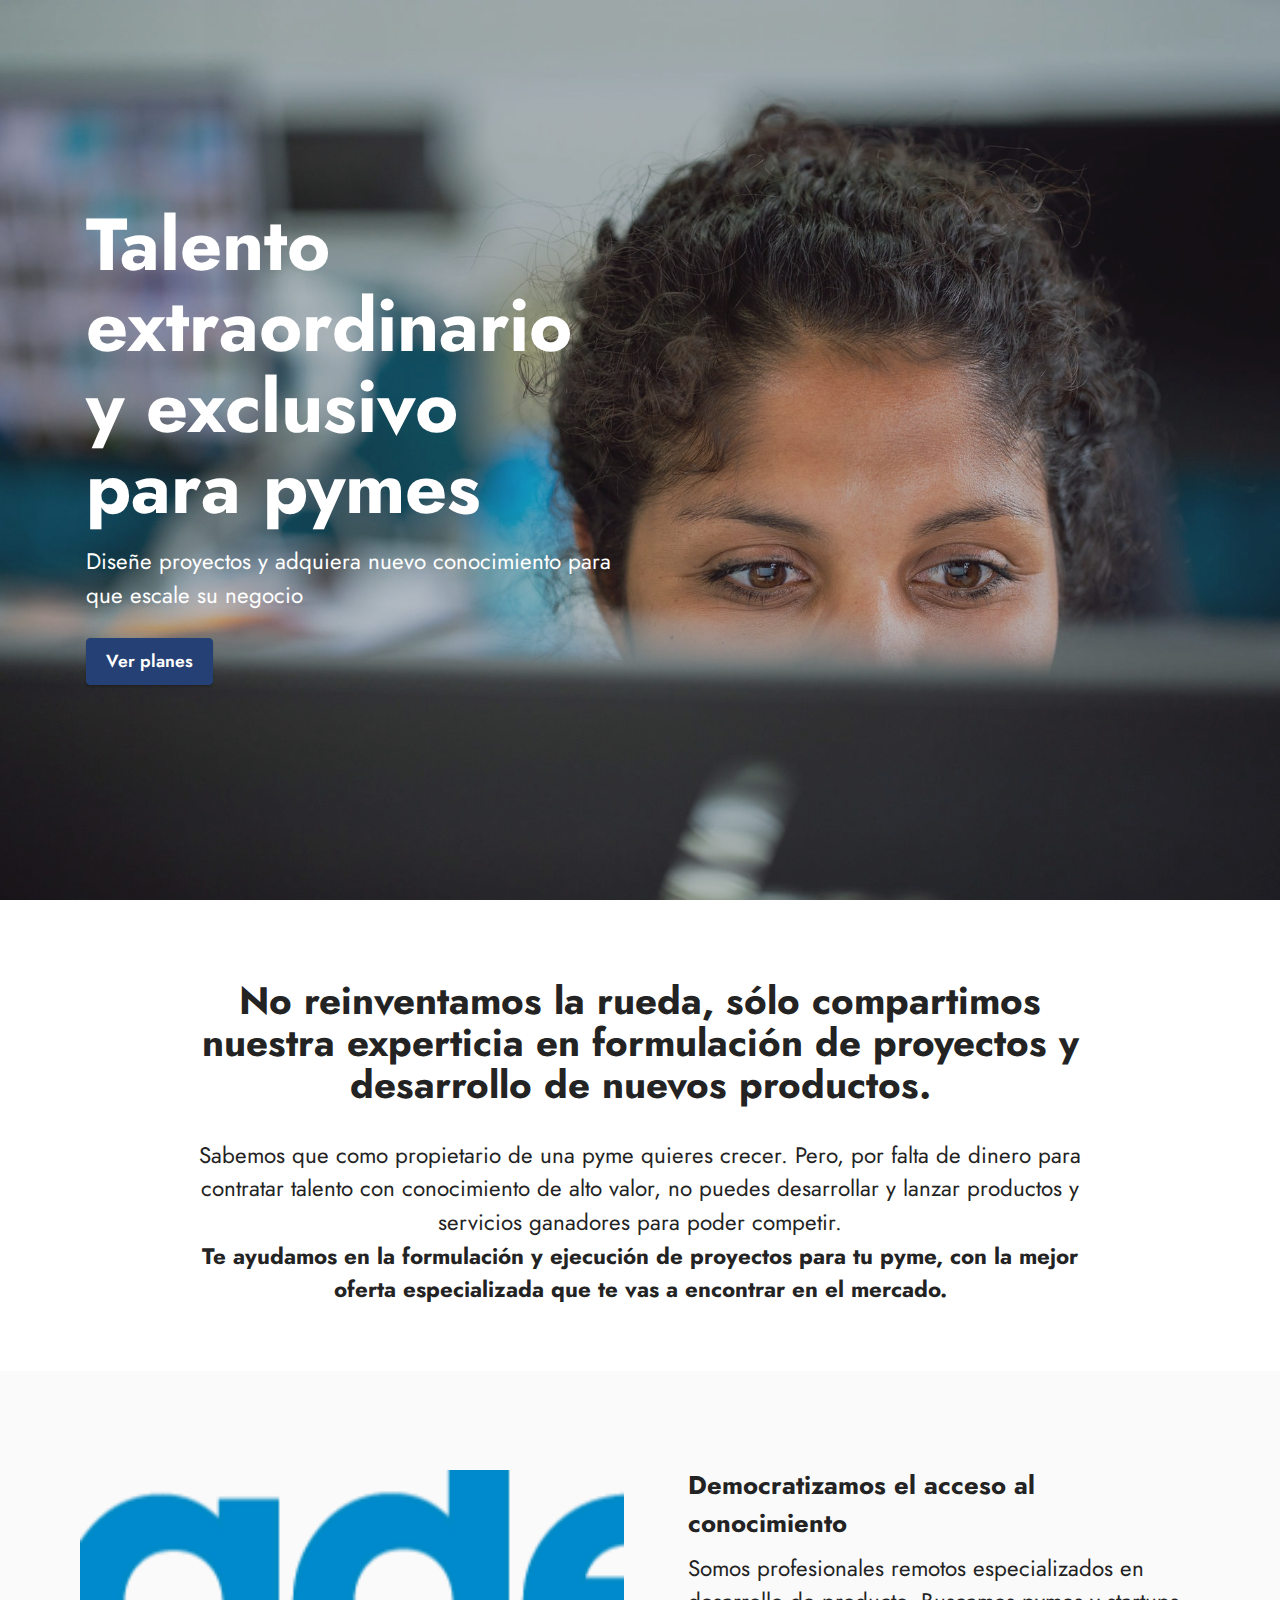
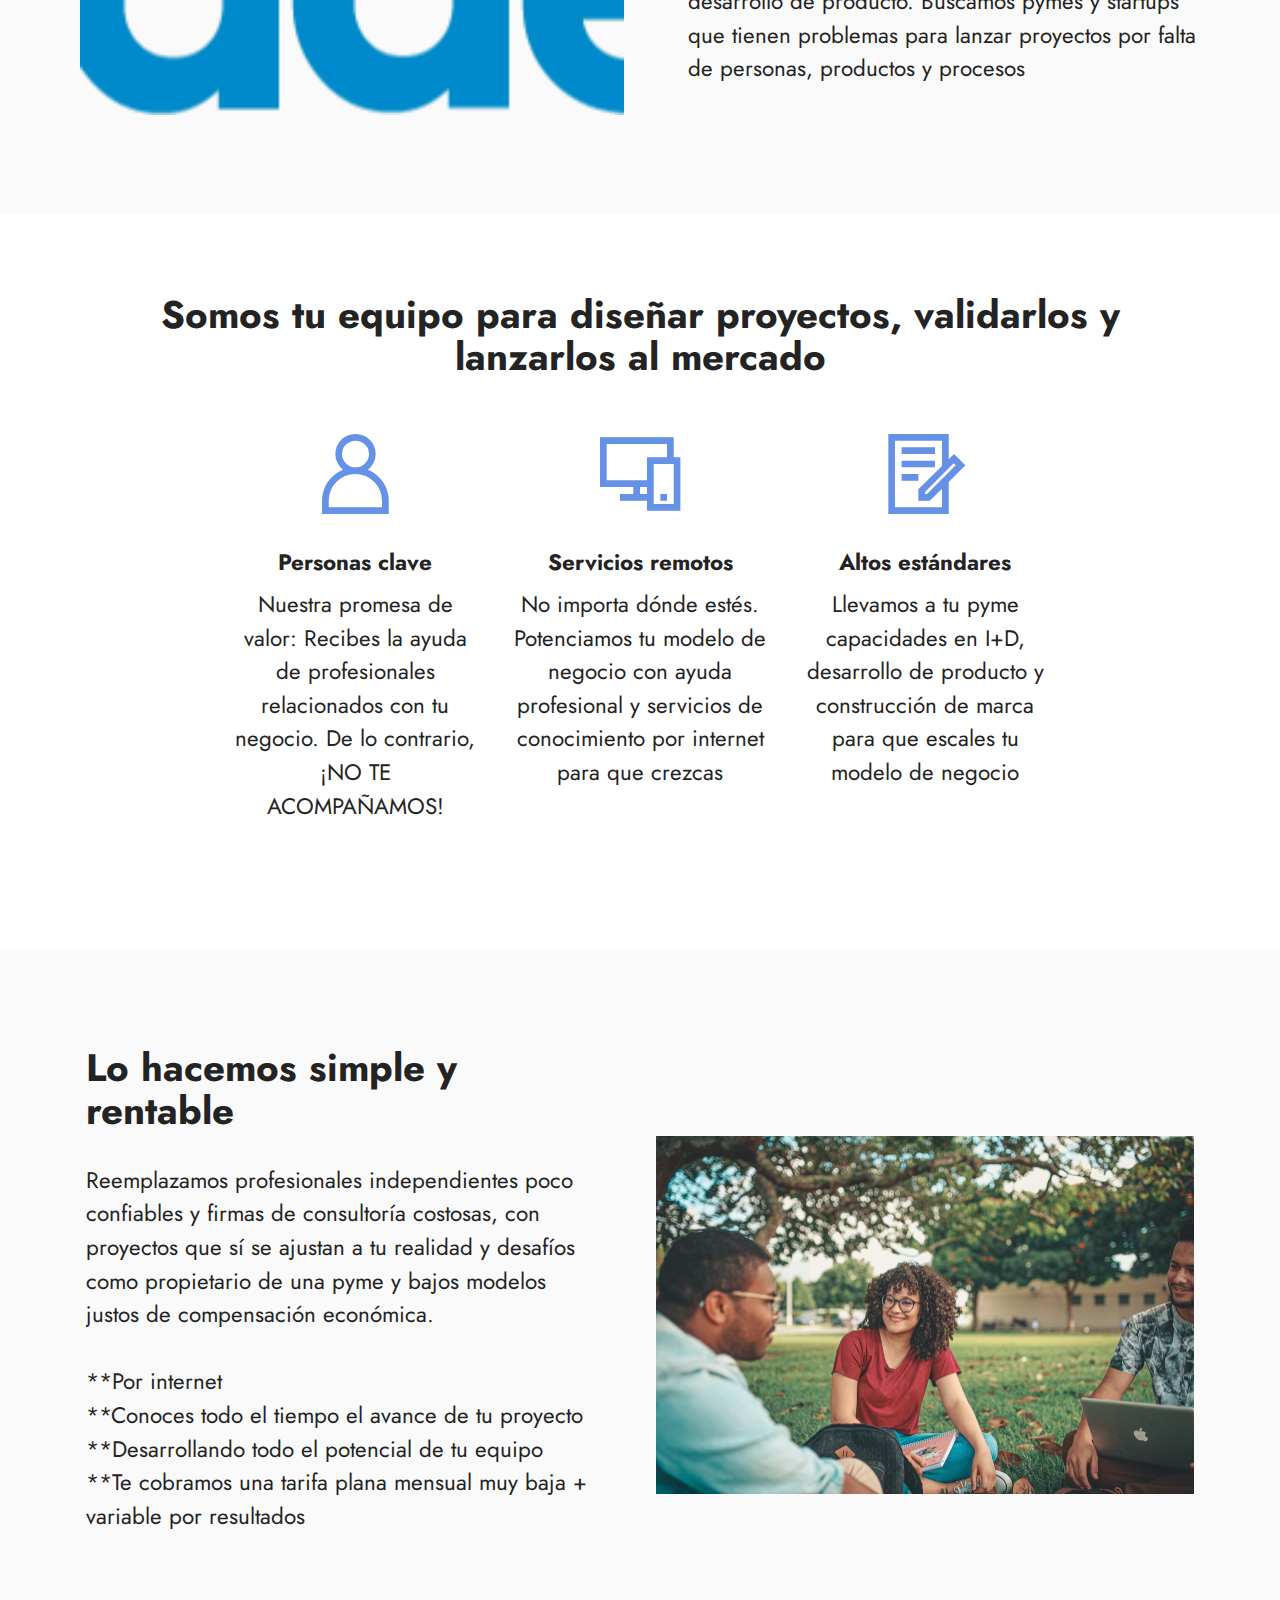
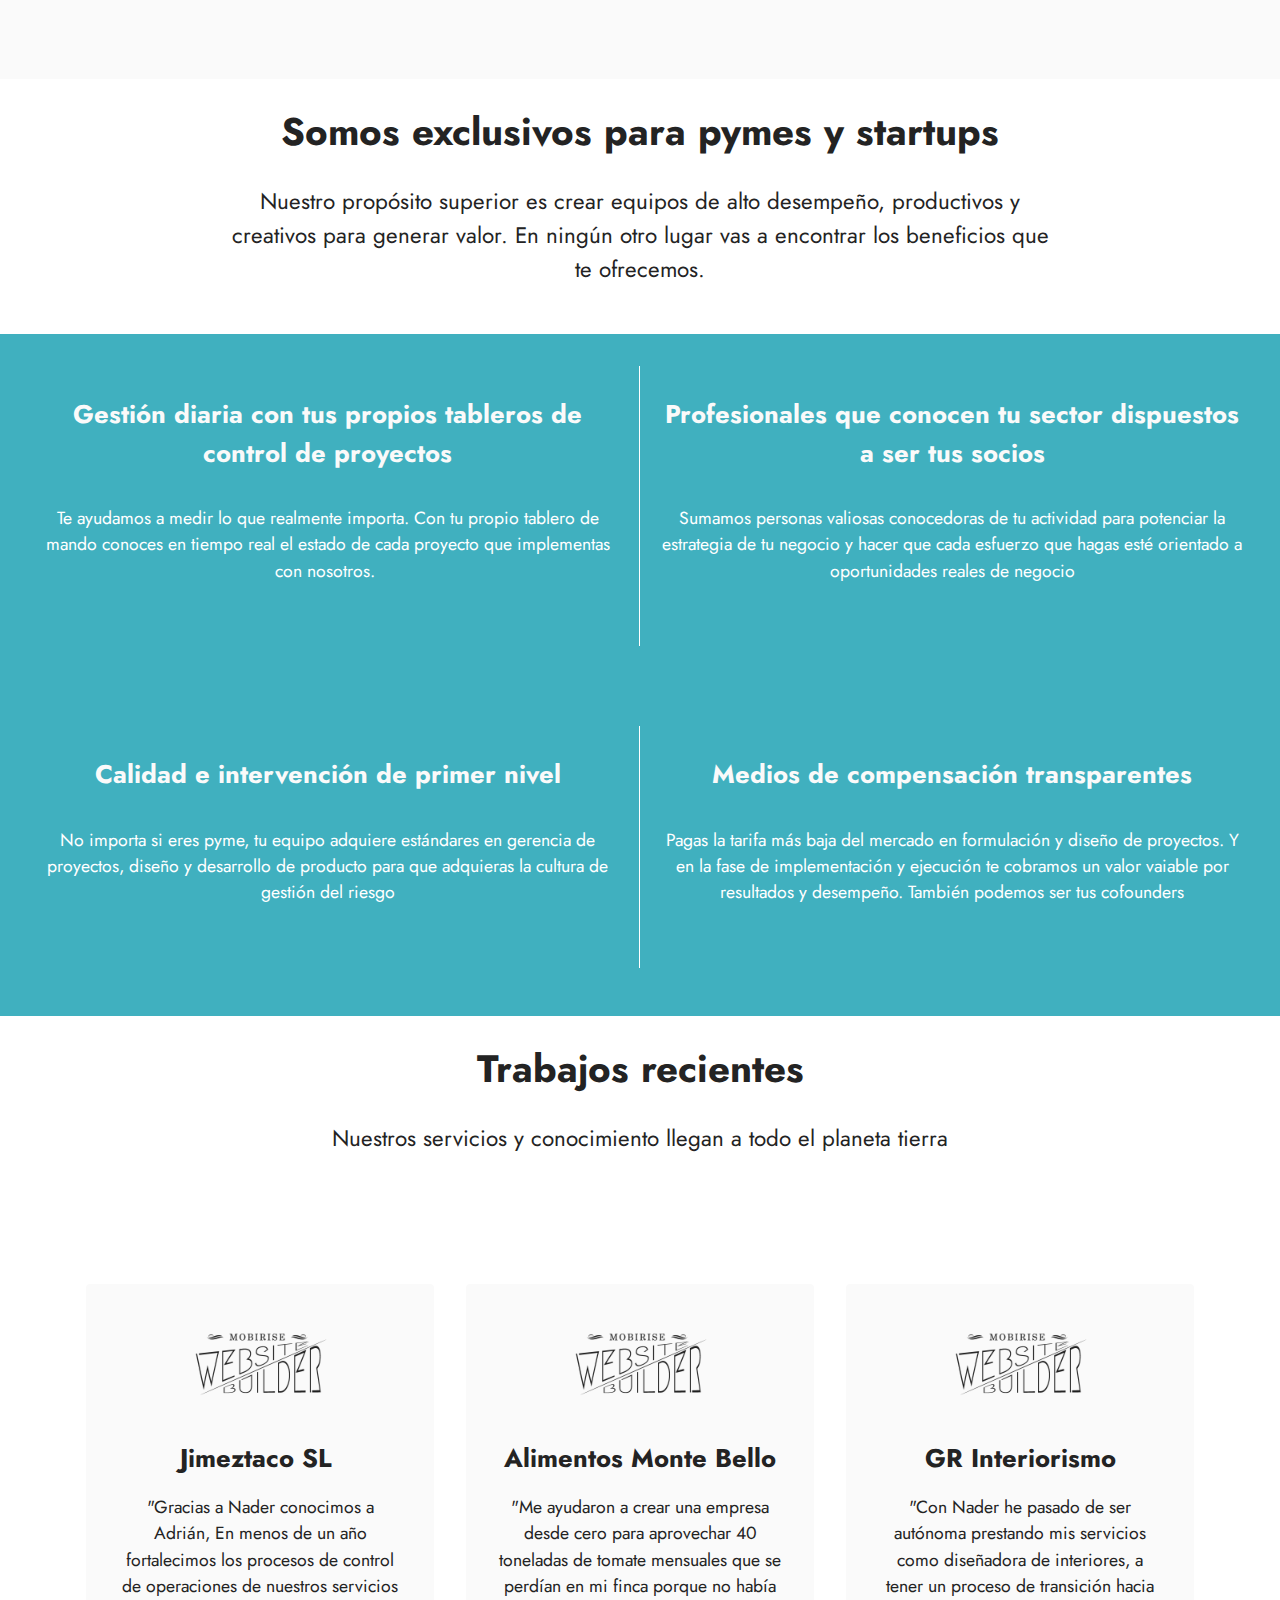
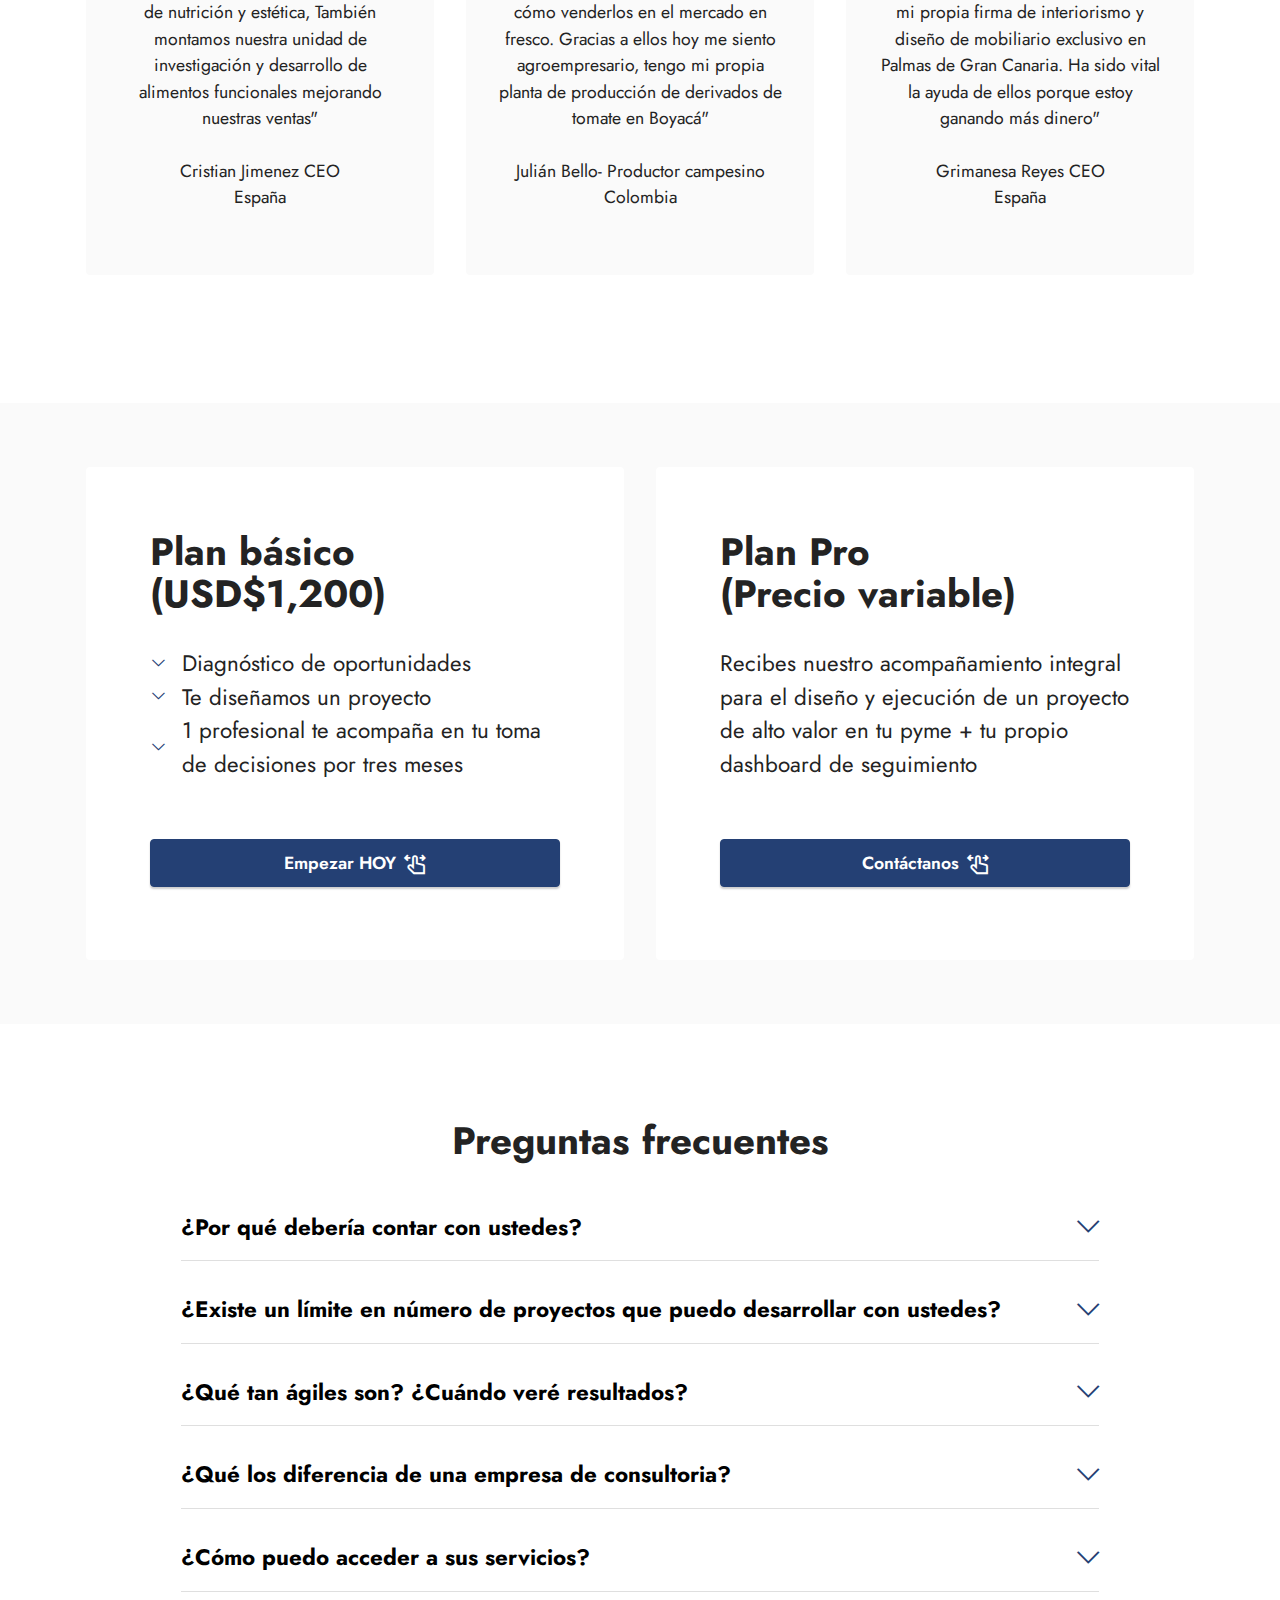
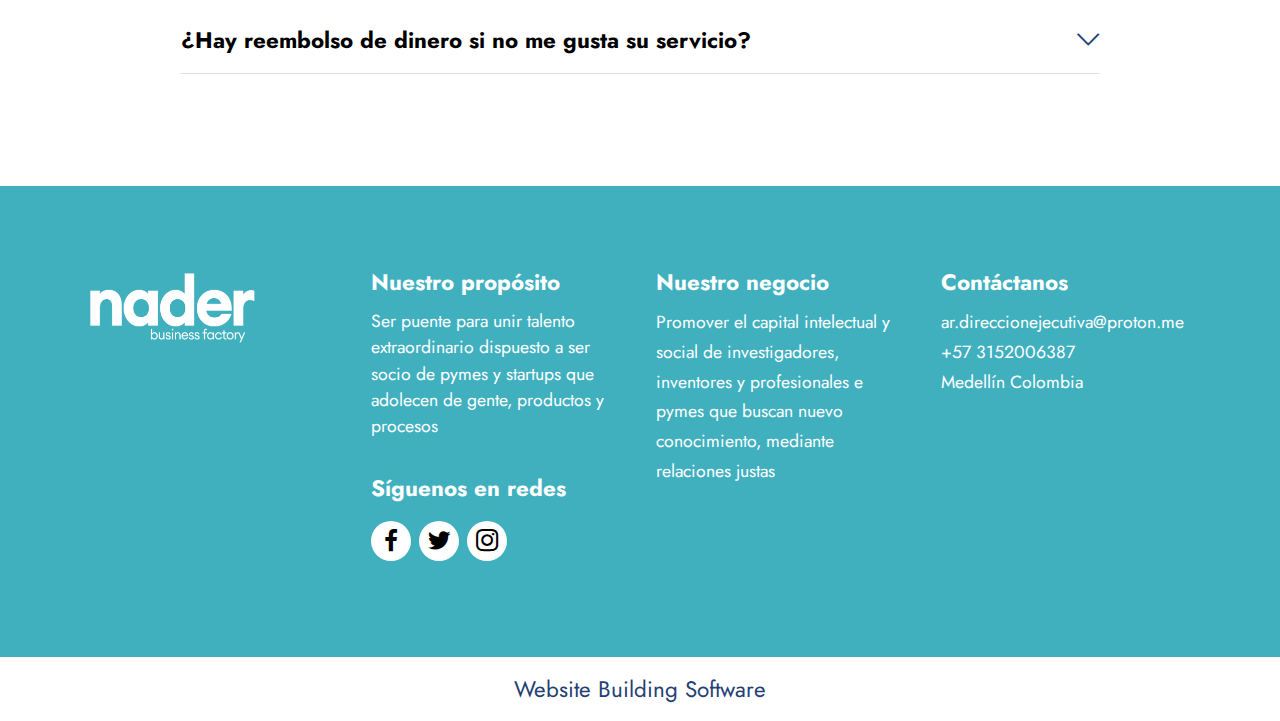
==== index.html @ 98a3707f "Rename home.html to index.html" ====
<!DOCTYPE html>
<html  >
<head>
  <!-- Site made with Mobirise Website Builder v5.9.6, https://mobirise.com -->
  <meta charset="UTF-8">
  <meta http-equiv="X-UA-Compatible" content="IE=edge">
  <meta name="generator" content="Mobirise v5.9.6, mobirise.com">
  <meta name="twitter:card" content="summary_large_image"/>
  <meta name="twitter:image:src" content="assets/images/home-meta.jpeg">
  <meta property="og:image" content="assets/images/home-meta.jpeg">
  <meta name="twitter:title" content="Nader Business Factory">
  <meta name="viewport" content="width=device-width, initial-scale=1, minimum-scale=1">
  <link rel="shortcut icon" href="assets/images/logo5.png" type="image/x-icon">
  <meta name="description" content="Diseño de proyectos para pymes. Te ayudamos a desarrollar nuevos productos y servicios, buscamos tu cofounder">
  
  
  <title>Nader Business Factory</title>
  <link rel="stylesheet" href="assets/web/assets/mobirise-icons2/mobirise2.css">
  <link rel="stylesheet" href="assets/web/assets/mobirise-icons/mobirise-icons.css">
  <link rel="stylesheet" href="assets/bootstrap/css/bootstrap.min.css">
  <link rel="stylesheet" href="assets/bootstrap/css/bootstrap-grid.min.css">
  <link rel="stylesheet" href="assets/bootstrap/css/bootstrap-reboot.min.css">
  <link rel="stylesheet" href="assets/socicon/css/styles.css">
  <link rel="stylesheet" href="assets/theme/css/style.css">
  <link rel="preload" href="https://fonts.googleapis.com/css2?family=Jost:ital,wght@0,400;0,700;1,400;1,700&display=swap&display=swap" as="style" onload="this.onload=null;this.rel='stylesheet'">
  <noscript><link rel="stylesheet" href="https://fonts.googleapis.com/css2?family=Jost:ital,wght@0,400;0,700;1,400;1,700&display=swap&display=swap"></noscript>
  <link rel="preload" as="style" href="assets/mobirise/css/mbr-additional.css"><link rel="stylesheet" href="assets/mobirise/css/mbr-additional.css" type="text/css">

  
  
  
</head>
<body>
  
  <section data-bs-version="5.1" class="header1 cid-tQC7KIIsDS mbr-fullscreen" id="header1-2">

    

    
    <div class="mbr-overlay" style="opacity: 0.3; background-color: rgb(53, 53, 53);"></div>

    <div class="container">
        <div class="row">
            <div class="col-12 col-lg-6">
                <h1 class="mbr-section-title mbr-fonts-style mb-3 display-1"><strong>Talento extraordinario y exclusivo para pymes</strong></h1>
                
                <p class="mbr-text mbr-fonts-style display-7">Diseñe proyectos y adquiera nuevo conocimiento para que escale su negocio<br></p>
                <div class="mbr-section-btn mt-3"><a class="btn btn-primary display-4" href="index.html#pricing1-l">Ver planes</a></div>
            </div>
        </div>
    </div>
</section>

<section data-bs-version="5.1" class="content4 cid-tQCcjSc7F2" id="content4-4">
    

    
    
    <div class="container">
        <div class="row justify-content-center">
            <div class="title col-md-12 col-lg-10">
                <h3 class="mbr-section-title mbr-fonts-style align-center mb-4 display-2">
                    <strong>No reinventamos la rueda, sólo compartimos nuestra experticia en formulación de proyectos y desarrollo de nuevos productos.</strong></h3>
                <h4 class="mbr-section-subtitle align-center mbr-fonts-style mb-4 display-7">Sabemos que como propietario de una pyme quieres crecer. Pero, por falta de dinero para contratar talento con conocimiento de alto valor, no puedes desarrollar y lanzar productos y servicios ganadores para poder competir.<br><strong>Te ayudamos en la formulación y ejecución de proyectos para tu pyme, con la mejor oferta especializada que te vas a encontrar en el mercado.</strong></h4>
                
            </div>
        </div>
    </div>
</section>

<section data-bs-version="5.1" class="features17 cid-tQCexAMThI" id="features17-6">
    

    
    
    <div class="container-fluid">
        <div class="content-wrapper">
            <div class="row align-items-center">
                <div class="col-12 col-lg-6">
                    <div class="image-wrapper">
                        <img src="assets/images/logos-nader-446x201.png" alt="Nader Business Factory">
                    </div>
                </div>
                <div class="col-12 col-lg">
                    <div class="text-wrapper">
                        <h6 class="card-title mbr-fonts-style display-5"><strong>Democratizamos el acceso al conocimiento</strong></h6>
                        <p class="mbr-text mbr-fonts-style mb-4 display-7">Somos profesionales remotos especializados en desarrollo de producto. Buscamos pymes y startups que tienen problemas para lanzar proyectos por falta de personas, productos y procesos&nbsp;</p>
                        
                    </div>
                </div>
            </div>
        </div>
    </div>
</section>

<section data-bs-version="5.1" class="features25 cid-tQCieUGAsX" id="features1-7">
    

    
    
    <div class="container">
        <div class="row mb-5">
            <div class="col-12">
                <h3 class="mbr-section-title mbr-fonts-style align-center mb-2 display-2">
                    <strong>Somos tu equipo para diseñar proyectos, validarlos y lanzarlos al mercado</strong></h3>
                
            </div>
        </div>
        <div class="row">
            <div class="item features-without-image mb-5 col-12 col-md-3">
                <div class="item-wrapper align-center">
                    <div class="iconfont-wrapper">
                        <span class="mbr-iconfont mobi-mbri-user mobi-mbri"></span>
                    </div>
                    <h5 class="card-title mbr-fonts-style display-7"><strong>Personas clave</strong></h5>
                    <p class="card-text mbr-fonts-style mb-0 display-7">Nuestra promesa de valor: Recibes la ayuda de profesionales relacionados con tu negocio. De lo contrario, ¡NO TE ACOMPAÑAMOS!</p>
                </div>
            </div>
            <div class="item features-without-image mb-5 col-12 col-md-3">
                <div class="item-wrapper align-center">
                    <div class="iconfont-wrapper">
                        <span class="mbr-iconfont mobi-mbri-responsive-2 mobi-mbri"></span>
                    </div>
                    <h5 class="card-title mbr-fonts-style display-7"><strong>Servicios remotos</strong></h5>
                    <p class="card-text mbr-fonts-style mb-0 display-7">No importa dónde estés. Potenciamos tu modelo de negocio con ayuda profesional y servicios de conocimiento por internet para que crezcas</p>
                </div>
            </div>
            <div class="item features-without-image mb-5 col-12 col-md-3">
                <div class="item-wrapper align-center">
                    <div class="card-box">
                        <div class="iconfont-wrapper">
                            <span class="mbr-iconfont mobi-mbri-contact-form mobi-mbri"></span>
                        </div>
                        <h5 class="card-title mbr-fonts-style display-7"><strong>Altos estándares</strong></h5>
                        <p class="card-text mbr-fonts-style mb-0 display-7">Llevamos a tu pyme capacidades en I+D, desarrollo de producto y construcción de marca para que escales tu modelo de negocio</p>
                    </div>
                </div>
            </div>
        </div>
    </div>
</section>

<section data-bs-version="5.1" class="features19 cid-tQCt6gnYua" id="features19-d">

    

    
    
    <div class="container">
        <div class="row justify-content-center">
            <div class="card col-12 col-lg">
                <div class="card-wrapper">
                    <h6 class="card-title mbr-fonts-style mb-4 display-2"><strong>Lo hacemos simple y rentable</strong><br></h6>
                    <p class="mbr-text mbr-fonts-style display-7">Reemplazamos profesionales independientes poco confiables y firmas de consultoría costosas, con proyectos que sí se ajustan a tu realidad y desafíos como propietario de una pyme y bajos modelos justos de compensación económica.<br><br>**Por internet<br>**Conoces todo el tiempo el avance de tu proyecto<br>**Desarrollando todo el potencial de tu equipo<br>**Te cobramos una tarifa plana mensual muy baja + variable por resultados<br>&nbsp;</p>
                    
                </div>
            </div>
            <div class="col-12 col-lg-6">
                <div class="image-wrapper">
                    <img src="assets/images/mbr-1076x717.jpg" alt="Mobirise Website Builder">
                </div>
            </div>
        </div>
    </div>
</section>

<section data-bs-version="5.1" class="content4 cid-tQCy7FOD8n" id="content4-g">
    

    
    
    <div class="container">
        <div class="row justify-content-center">
            <div class="title col-md-12 col-lg-9">
                <h3 class="mbr-section-title mbr-fonts-style align-center mb-4 display-2"><strong>Somos exclusivos para pymes y startups</strong></h3>
                <h4 class="mbr-section-subtitle align-center mbr-fonts-style mb-4 display-7">Nuestro propósito superior es crear equipos de alto desempeño, productivos y creativos para generar valor. En ningún otro lugar vas a encontrar los beneficios que te ofrecemos.</h4>
                
            </div>
        </div>
    </div>
</section>

<section data-bs-version="5.1" class="info2 cid-tQCxyqia8m" id="info2-e">
    

    
    
    <div class="align-center container-fluid">
        <div class="row justify-content-center">
            <div class="card col-12 col-lg-6">
                <div class="wrapper">
                    <h3 class="mbr-section-title mb-4 mbr-fonts-style display-5">
                        <strong>Gestión diaria con tus propios tableros de control de proyectos</strong></h3>
                    <p class="mbr-text mb-4 mbr-fonts-style display-4">Te ayudamos a medir lo que realmente importa. Con tu propio tablero de mando conoces en tiempo real el estado de cada proyecto que implementas con nosotros.&nbsp;<br></p>
                    
                </div>
            </div>
            <div class="col-12 col-lg-6">
                <div class="wrapper">
                    <h3 class="mbr-section-title mbr-fonts-style mb-4 display-5">
                        <strong>Profesionales que conocen tu sector dispuestos a ser tus socios</strong></h3>
                    <p class="mbr-text mbr-fonts-style mb-4 display-4">
                        Sumamos personas valiosas conocedoras de tu actividad para potenciar la estrategia de tu negocio y hacer que cada esfuerzo que hagas esté orientado a oportunidades reales de negocio</p>
                    
                </div>
            </div>
        </div>
    </div>
</section>

<section data-bs-version="5.1" class="info2 cid-tQCAn2IwsP" id="info2-i">
    

    
    
    <div class="align-center container-fluid">
        <div class="row justify-content-center">
            <div class="card col-12 col-lg-6">
                <div class="wrapper">
                    <h3 class="mbr-section-title mb-4 mbr-fonts-style display-5"><strong>Calidad e intervención de primer nivel</strong></h3>
                    <p class="mbr-text mb-4 mbr-fonts-style display-4">No importa si eres pyme, tu equipo adquiere estándares en gerencia de proyectos, diseño y desarrollo de producto para que adquieras la cultura de gestión del riesgo</p>
                    
                </div>
            </div>
            <div class="col-12 col-lg-6">
                <div class="wrapper">
                    <h3 class="mbr-section-title mbr-fonts-style mb-4 display-5"><strong>Medios de compensación transparentes</strong></h3>
                    <p class="mbr-text mbr-fonts-style mb-4 display-4">Pagas la tarifa más baja del mercado en formulación y diseño de proyectos. Y en la fase de implementación y ejecución te cobramos un valor vaiable por resultados y desempeño. También podemos ser tus cofounders</p>
                    
                </div>
            </div>
        </div>
    </div>
</section>

<section data-bs-version="5.1" class="content4 cid-tQCFPtjjXk" id="content4-j">
    

    
    
    <div class="container">
        <div class="row justify-content-center">
            <div class="title col-md-12 col-lg-9">
                <h3 class="mbr-section-title mbr-fonts-style align-center mb-4 display-2"><strong>Trabajos recientes</strong></h3>
                <h4 class="mbr-section-subtitle align-center mbr-fonts-style mb-4 display-7">Nuestros servicios y conocimiento llegan a todo el planeta tierra</h4>
                
            </div>
        </div>
    </div>
</section>

<section data-bs-version="5.1" class="clients2 cid-tQCG6leVP6" id="clients2-k">

    

    
    
    <div class="container">
        <div class="row justify-content-center">
            <div class="item features-without-image mb-5 col-12 col-md-4">
                <div class="item-wrapper">
                    <div class="img-wrapper">
                        <img src="assets/images/1.png" alt="Mobirise Website Builder">
                    </div>
                    <div class="card-box align-center">
                        
                        <h5 class="card-title mbr-fonts-style mb-3 display-5">
                            <strong>Jimeztaco SL&nbsp;</strong></h5>
                        <p class="mbr-text mbr-fonts-style mb-4 display-4">"Gracias a Nader conocimos a Adrián, En menos de un año fortalecimos los procesos de control de operaciones de nuestros servicios de nutrición y estética, También montamos nuestra unidad de investigación y desarrollo de alimentos funcionales mejorando nuestras ventas"<br><br>Cristian Jimenez CEO<br>España</p>
                        
                    </div>
                </div>
            </div>
            <div class="item features-without-image mb-5 col-12 col-md-4">
                <div class="item-wrapper">
                    <div class="img-wrapper">
                        <img src="assets/images/1.png" alt="Mobirise Website Builder">
                    </div>
                    <div class="card-box align-center">
                        
                        <h5 class="card-title mbr-fonts-style mb-3 display-5">
                            <strong>Alimentos Monte Bello</strong></h5>
                        <p class="mbr-text mbr-fonts-style mb-4 display-4">"Me ayudaron a crear una empresa desde cero para aprovechar 40 toneladas de tomate mensuales que se perdían en mi finca porque no había cómo venderlos en el mercado en fresco. Gracias a ellos hoy me siento agroempresario, tengo mi propia planta de producción de derivados de tomate en Boyacá"<br><br>Julián Bello- Productor campesino<br>Colombia</p>
                        
                    </div>
                </div>
            </div>
            <div class="item features-without-image mb-5 col-12 col-md-4">
                <div class="item-wrapper">
                    <div class="img-wrapper">
                        <img src="assets/images/1.png" alt="Mobirise Website Builder">
                    </div>
                    <div class="card-box align-center">
                        
                        <h5 class="card-title mbr-fonts-style mb-3 display-5">
                            <strong>GR Interiorismo</strong></h5>
                        <p class="mbr-text mbr-fonts-style mb-4 display-4">"Con Nader he pasado de ser autónoma prestando mis servicios como diseñadora de interiores, a tener un proceso de transición hacia mi propia firma de interiorismo y diseño de mobiliario exclusivo en Palmas de Gran Canaria. Ha sido vital la ayuda de ellos porque estoy ganando más dinero"<br><br>Grimanesa Reyes CEO<br>España</p>
                        
                    </div>
                </div>
            </div>
        </div>
    </div>
</section>

<section data-bs-version="5.1" class="pricing1 cid-tQCKQlJL5f" id="pricing1-l">

    

    
    
    <div class="container">
        <div class="row justify-content-center">
            <div class="card col-12 col-lg-6">
                <div class="card-wrapper">
                    <div class="card-box align-left">
                        <h6 class="card-title mbr-fonts-style mb-4 display-2"><strong>Plan básico</strong><br><strong>(USD$1,200)</strong></h6>
                        <ul class="list mbr-fonts-style mb-5 display-7">
                            <li class="item-wrap">Diagnóstico de oportunidades</li><li class="item-wrap">Te diseñamos un proyecto</li>
                            <li class="item-wrap">1 profesional te acompaña en tu toma de decisiones por tres meses</li>
                        </ul>
                    </div>
                    <div class="mbr-section-btn"><a class="btn btn-primary display-4" href="https://mobiri.se"><span class="mobi-mbri mobi-mbri-touch-swipe mbr-iconfont mbr-iconfont-btn"></span>Empezar HOY</a></div>
                </div>
            </div>

            <div class="card col-12 col-lg-6">
                <div class="card-wrapper">
                    <div class="card-box align-left">
                        <h4 class="card-title mb-4 mbr-fonts-style display-2">
                            <strong>Plan Pro</strong><br><strong>(Precio variable)</strong></h4>
                        <p class="mbr-text mbr-fonts-style mb-5 display-7">Recibes nuestro acompañamiento integral para el diseño y ejecución de un proyecto de alto valor en tu pyme + tu propio dashboard de seguimiento</p>
                    </div>
                    <div class="mbr-section-btn"><a class="btn btn-primary display-4" href="https://wa.me/573152006387" target="_blank"><span class="mobi-mbri mobi-mbri-touch-swipe mbr-iconfont mbr-iconfont-btn"></span>Contáctanos</a></div>
                </div>
            </div>
        </div>
    </div>
</section>

<section data-bs-version="5.1" class="content17 cid-tQCOgrBDIa" id="content17-m">

    

    
    
    
    <div class="container">
        
            <div class="row justify-content-center">
                <div class="col-12 col-md-10">
                    <div class="section-head align-center mb-4">
                        <h3 class="mbr-section-title mb-0 mbr-fonts-style display-2">
                            <strong>Preguntas frecuentes</strong></h3>
                        
                    </div>
                    
                    <div id="bootstrap-toggle" class="toggle-panel accordionStyles tab-content">
                        <div class="card mb-3">
                            <div class="card-header" role="tab" id="headingOne">
                                <a role="button" class="collapsed panel-title text-black" data-toggle="collapse" data-bs-toggle="collapse" data-core="" href="#collapse1_22" aria-expanded="false" aria-controls="collapse1">
                                    <h6 class="panel-title-edit mbr-fonts-style mb-0 display-7"><strong>¿Por qué debería contar con ustedes?</strong></h6>
                                    <span class="sign mbr-iconfont mbri-arrow-down"></span>
                                </a>
                            </div>
                            <div id="collapse1_22" class="panel-collapse noScroll collapse" role="tabpanel" aria-labelledby="headingOne">
                                <div class="panel-body">
                                    <p class="mbr-fonts-style panel-text display-7">¡Buena pregunta! Para empezar, el costo de contratación a tiempo completo de un profesional en proyectos especializado en desarrollo de producto supera los USD$300.000 al año, más los pagos de seguridad social. Y si lo encuentras te ganas la lotería.<br>Aparte de eso, es posible que esta inversión que hagas se pierda porque no siempre tendrás suficiente trabajo para esta persona especializada.<br><br>Con nosotros puedes pausar o reiniciar un proyecto sin necesidad de pagar cada mes, <strong>pues todo dependerá del sentimiento y el timing del mercado</strong>. Queremos que diseñes y ejecutes a tu ritmo y usando de manera responsable cada centavo de tu negocio.&nbsp;</p>
                                </div>
                            </div>
                        </div>
                        <div class="card mb-3">
                            <div class="card-header" role="tab" id="headingTwo">
                                <a role="button" class="collapsed panel-title text-black" data-toggle="collapse" data-bs-toggle="collapse" data-core="" href="#collapse2_22" aria-expanded="false" aria-controls="collapse2">
                                    <h6 class="panel-title-edit mbr-fonts-style mb-0 display-7"><strong>¿Existe un límite en número de proyectos que puedo desarrollar con ustedes?</strong></h6>
                                    <span class="sign mbr-iconfont mbri-arrow-down"></span>
                                </a>

                            </div>
                            <div id="collapse2_22" class="panel-collapse noScroll collapse" role="tabpanel" aria-labelledby="headingTwo">
                                <div class="panel-body">
                                    <p class="mbr-fonts-style panel-text display-7">Por políticas de calidad y bajo nuestra filosofía, sólo trabajamos un proyecto a la vez. Por eso, antes de cualquier intervención realizamos un diagnóstico profundo sobre tu negocio para conocer las reales oportunidades, tus debilidades y riesgos; así podremos decirte qué profesional es el más idóneo según la real oportunidad de mejora que puedes implementar y que te ayude a crecer.</p>
                                </div>
                            </div>
                        </div>
                        <div class="card mb-3">
                            <div class="card-header" role="tab" id="headingThree">
                                <a role="button" class="collapsed panel-title text-black" data-toggle="collapse" data-bs-toggle="collapse" data-core="" href="#collapse3_22" aria-expanded="false" aria-controls="collapse3">
                                    <h6 class="panel-title-edit mbr-fonts-style mb-0 display-7"><strong>¿Qué tan ágiles son? ¿Cuándo veré resultados?</strong></h6>
                                    <span class="sign mbr-iconfont mbri-arrow-down"></span>
                                </a>
                            </div>
                            <div id="collapse3_22" class="panel-collapse noScroll collapse" role="tabpanel" aria-labelledby="headingThree">
                                <div class="panel-body">
                                    <p class="mbr-fonts-style panel-text display-7">Dependerá de tu proceso. Sin embargo, hemos tenido resultados&nbsp; con nuestros clientes desde el primer mes de intervención siempre y cuando el equipo esté comprometido.</p>
                                </div>
                            </div>
                        </div>
                        <div class="card mb-3">
                            <div class="card-header" role="tab" id="headingThree">
                                <a role="button" class="collapsed panel-title text-black" data-toggle="collapse" data-bs-toggle="collapse" data-core="" href="#collapse4_22" aria-expanded="false" aria-controls="collapse4">
                                    <h6 class="panel-title-edit mbr-fonts-style mb-0 display-7"><strong>¿Qué los diferencia de una empresa de consultoria?</strong>
                                </h6>
                                    <span class="sign mbr-iconfont mbri-arrow-down"></span>
                                </a>
                            </div>
                            <div id="collapse4_22" class="panel-collapse noScroll collapse" role="tabpanel" aria-labelledby="headingThree">
                                <div class="panel-body">
                                    <p class="mbr-fonts-style panel-text display-7">Nuestro negocio es ofrecer capital social e intelectual a las pymes que adolecen de talento cualificado para gestionar o evolucionar su modelo de negocio.<br><br>A diferencia de empresas de consultoría que cobran por unas horas de acompañamiento para resolver un problema, con NADER recibes un modelo de relacionamiento con profesionales destacados en una actividad, que quieren ser más que consultores o empleados:<strong> quieren ser tu socio como cofounder, aportando buenas prácticas, su Know How y propiedad intelectual en nuevos productos/servicios y altas capacidades en gestión de lo importante para apalancar tu modelo de negocio gracias a su conocimiento tácito.</strong><br><br>Otra cosa que nos diferencia es la relevancia: si no contamos en nuestra red de profesionales con alguien que se haya desempeñado en tu actividad y que realmente potencie tu modelo de negocio, ¡NO TE PODEMOS ATENDER!</p>
                                </div>
                            </div>
                        </div>
                        <div class="card mb-3">
                            <div class="card-header" role="tab" id="headingThree">
                                <a role="button" class="collapsed panel-title text-black" data-toggle="collapse" data-bs-toggle="collapse" data-core="" href="#collapse5_22" aria-expanded="false" aria-controls="collapse5">
                                   <h6 class="panel-title-edit mbr-fonts-style mb-0 display-7"><strong>¿Cómo puedo acceder a sus servicios?</strong></h6>
                                        <span class="mbr-iconfont mobi-mbri-arrow-down mobi-mbri"></span>
                                </a>
                            </div>
                            <div id="collapse5_22" class="panel-collapse noScroll collapse" role="tabpanel" aria-labelledby="headingThree">
                                <div class="panel-body">
                                    <p class="mbr-fonts-style panel-text display-7">
                                       Tenemos un plan básico en donde recibes: un diagnóstico para detectar oportunidades de mejora, la formulación de un proyecto y el acompañamiento de un profesional con la tarifa más baja del mercado.<br><br>Y tenemos un plan pro que es especializado. Si lo que necesitas es un cofounder para tu empresa que te ayude a desarollar productos/procesos esta es tu opción. Pagas un valor fijo + pagos variables por regalías sobre el conocimiento y las capacidades que te entrega tu futuro socio.</p>
                                </div>
                            </div>
                        </div>
                        <div class="card mb-3">
                            <div class="card-header" role="tab" id="headingThree">
                                <a role="button" class="collapsed panel-title text-black" data-toggle="collapse" data-bs-toggle="collapse" data-core="" href="#collapse6_22" aria-expanded="false" aria-controls="collapse6">
                                    <h6 class="panel-title-edit mbr-fonts-style mb-0 display-7"><strong>¿Hay reembolso de dinero si no me gusta su servicio?</strong></h6>
                                    <span class="mbr-iconfont mobi-mbri-arrow-down mobi-mbri"></span>
                                </a>
                            </div>
                            <div id="collapse6_22" class="panel-collapse noScroll collapse" role="tabpanel" aria-labelledby="headingThree">
                                <div class="panel-body">
                                    <p class="mbr-fonts-style panel-text display-7">
                                       Debido a las condiciones para trabajar en conjunto y por la calidad de la intervención que hacemos, el cual es muy personal y especializada, no hay reembolsos de dinero.</p>
                                </div>
                            </div>
                        </div>
                    </div>
                </div>
            </div>
        </div>
</section>

<section data-bs-version="5.1" class="footer4 cid-tQCY56guaN" once="footers" id="footer4-n">

    

    
    
    <div class="container">
        <div class="row mbr-white">
            <div class="col-6 col-lg-3">
                <div class="media-wrap col-md-8 col-12">
                    <a href="https://mobiri.se/">
                        <img src="assets/images/logo-blanco-nader-337x161.png" alt="Nader Business Factory">
                    </a>
                </div>
            </div>
            <div class="col-12 col-md-6 col-lg-3">
                <h5 class="mbr-section-subtitle mbr-fonts-style mb-2 display-7">
                    <strong>Nuestro propósito</strong></h5>
                <p class="mbr-text mbr-fonts-style mb-4 display-4">
                    Ser puente para unir talento extraordinario dispuesto a ser socio de pymes y startups que adolecen de gente, productos y procesos</p>
                <h5 class="mbr-section-subtitle mbr-fonts-style mb-3 display-7">
                    <strong>Síguenos en redes</strong></h5>
                <div class="social-row display-7">
                    <div class="soc-item">
                        <a href="https://twitter.com/mobirise" target="_blank">
                            <span class="mbr-iconfont socicon socicon-facebook"></span>
                        </a>
                    </div>
                    <div class="soc-item">
                        <a href="https://twitter.com/mobirise" target="_blank">
                            <span class="mbr-iconfont socicon socicon-twitter"></span>
                        </a>
                    </div>
                    <div class="soc-item">
                        <a href="https://twitter.com/mobirise" target="_blank">
                            <span class="mbr-iconfont socicon socicon-instagram"></span>
                        </a>
                    </div>
                    
                </div>
            </div>
            <div class="col-12 col-md-6 col-lg-3">
                <h5 class="mbr-section-subtitle mbr-fonts-style mb-2 display-7">
                    <strong>Nuestro negocio</strong></h5>
                <ul class="list mbr-fonts-style display-4">
                    <li class="mbr-text item-wrap">Promover el capital intelectual y social de investigadores, inventores y profesionales e pymes que buscan nuevo conocimiento, mediante relaciones justas</li>
                </ul>
            </div>
            <div class="col-12 col-md-6 col-lg-3">
                <h5 class="mbr-section-subtitle mbr-fonts-style mb-2 display-7">
                    <strong>Contáctanos</strong></h5>
                <ul class="list mbr-fonts-style display-4">
                    <li class="mbr-text item-wrap">ar.direccionejecutiva@proton.me</li><li class="mbr-text item-wrap">+57 3152006387</li><li class="mbr-text item-wrap">Medellín Colombia</li>
                </ul>
            </div>
            
        </div>
    </div>
</section><section class="display-7" style="padding: 0;align-items: center;justify-content: center;flex-wrap: wrap;    align-content: center;display: flex;position: relative;height: 4rem;"><a href="https://mobiri.se/3085923" style="flex: 1 1;height: 4rem;position: absolute;width: 100%;z-index: 1;"><img alt="" style="height: 4rem;" src="[data-uri]"></a><p style="margin: 0;text-align: center;" class="display-7">&#8204;</p><a style="z-index:1" href="https://mobirise.com"> Website Building Software</a></section><script src="assets/bootstrap/js/bootstrap.bundle.min.js"></script>  <script src="assets/smoothscroll/smooth-scroll.js"></script>  <script src="assets/ytplayer/index.js"></script>  <script src="assets/mbr-switch-arrow/mbr-switch-arrow.js"></script>  <script src="assets/theme/js/script.js"></script>  
  
  
</body>
</html>
---- assets/web/assets/mobirise-icons2/mobirise2.css ----
@font-face {
  font-family: 'Moririse2';
  font-display: swap;
  src:  url('mobirise2.eot?f2bix4');
  src:  url('mobirise2.eot?f2bix4#iefix') format('embedded-opentype'),
    url('mobirise2.ttf?f2bix4') format('truetype'),
    url('mobirise2.woff?f2bix4') format('woff'),
    url('mobirise2.svg?f2bix4#mobirise2') format('svg');
  font-weight: normal;
  font-style: normal;
}

[class^="mobi-"], [class*=" mobi-"] {
  /* use !important to prevent issues with browser extensions that change fonts */
  font-family: 'Moririse2' !important;
  speak: none;
  font-style: normal;
  font-weight: normal;
  font-variant: normal;
  text-transform: none;
  line-height: 1;

  /* Better Font Rendering =========== */
  -webkit-font-smoothing: antialiased;
  -moz-osx-font-smoothing: grayscale;
}

.mobi-mbri-add-submenu:before {
  content: "\e900";
}
.mobi-mbri-alert:before {
  content: "\e901";
}
.mobi-mbri-align-center:before {
  content: "\e902";
}
.mobi-mbri-align-justify:before {
  content: "\e903";
}
.mobi-mbri-align-left:before {
  content: "\e904";
}
.mobi-mbri-align-right:before {
  content: "\e905";
}
.mobi-mbri-android:before {
  content: "\e906";
}
.mobi-mbri-apple:before {
  content: "\e907";
}
.mobi-mbri-arrow-down:before {
  content: "\e908";
}
.mobi-mbri-arrow-next:before {
  content: "\e909";
}
.mobi-mbri-arrow-prev:before {
  content: "\e90a";
}
.mobi-mbri-arrow-up:before {
  content: "\e90b";
}
.mobi-mbri-bold:before {
  content: "\e90c";
}
.mobi-mbri-bookmark:before {
  content: "\e90d";
}
.mobi-mbri-bootstrap:before {
  content: "\e90e";
}
.mobi-mbri-briefcase:before {
  content: "\e90f";
}
.mobi-mbri-browse:before {
  content: "\e910";
}
.mobi-mbri-bulleted-list:before {
  content: "\e911";
}
.mobi-mbri-calendar:before {
  content: "\e912";
}
.mobi-mbri-camera:before {
  content: "\e913";
}
.mobi-mbri-cart-add:before {
  content: "\e914";
}
.mobi-mbri-cart-full:before {
  content: "\e915";
}
.mobi-mbri-cash:before {
  content: "\e916";
}
.mobi-mbri-change-style:before {
  content: "\e917";
}
.mobi-mbri-chat:before {
  content: "\e918";
}
.mobi-mbri-clock:before {
  content: "\e919";
}
.mobi-mbri-close:before {
  content: "\e91a";
}
.mobi-mbri-cloud:before {
  content: "\e91b";
}
.mobi-mbri-code:before {
  content: "\e91c";
}
.mobi-mbri-contact-form:before {
  content: "\e91d";
}
.mobi-mbri-credit-card:before {
  content: "\e91e";
}
.mobi-mbri-cursor-click:before {
  content: "\e91f";
}
.mobi-mbri-cust-feedback:before {
  content: "\e920";
}
.mobi-mbri-database:before {
  content: "\e921";
}
.mobi-mbri-delivery:before {
  content: "\e922";
}
.mobi-mbri-desktop:before {
  content: "\e923";
}
.mobi-mbri-devices:before {
  content: "\e924";
}
.mobi-mbri-down:before {
  content: "\e925";
}
.mobi-mbri-download-2:before {
  content: "\e926";
}
.mobi-mbri-download:before {
  content: "\e927";
}
.mobi-mbri-drag-n-drop-2:before {
  content: "\e928";
}
.mobi-mbri-drag-n-drop:before {
  content: "\e929";
}
.mobi-mbri-edit-2:before {
  content: "\e92a";
}
.mobi-mbri-edit:before {
  content: "\e92b";
}
.mobi-mbri-error:before {
  content: "\e92c";
}
.mobi-mbri-extension:before {
  content: "\e92d";
}
.mobi-mbri-features:before {
  content: "\e92e";
}
.mobi-mbri-file:before {
  content: "\e92f";
}
.mobi-mbri-flag:before {
  content: "\e930";
}
.mobi-mbri-folder:before {
  content: "\e931";
}
.mobi-mbri-gift:before {
  content: "\e932";
}
.mobi-mbri-github:before {
  content: "\e933";
}
.mobi-mbri-globe-2:before {
  content: "\e934";
}
.mobi-mbri-globe:before {
  content: "\e935";
}
.mobi-mbri-growing-chart:before {
  content: "\e936";
}
.mobi-mbri-hearth:before {
  content: "\e937";
}
.mobi-mbri-help:before {
  content: "\e938";
}
.mobi-mbri-home:before {
  content: "\e939";
}
.mobi-mbri-hot-cup:before {
  content: "\e93a";
}
.mobi-mbri-idea:before {
  content: "\e93b";
}
.mobi-mbri-image-gallery:before {
  content: "\e93c";
}
.mobi-mbri-image-slider:before {
  content: "\e93d";
}
.mobi-mbri-info:before {
  content: "\e93e";
}
.mobi-mbri-italic:before {
  content: "\e93f";
}
.mobi-mbri-key:before {
  content: "\e940";
}
.mobi-mbri-laptop:before {
  content: "\e941";
}
.mobi-mbri-layers:before {
  content: "\e942";
}
.mobi-mbri-left-right:before {
  content: "\e943";
}
.mobi-mbri-left:before {
  content: "\e944";
}
.mobi-mbri-letter:before {
  content: "\e945";
}
.mobi-mbri-like:before {
  content: "\e946";
}
.mobi-mbri-link:before {
  content: "\e947";
}
.mobi-mbri-lock:before {
  content: "\e948";
}
.mobi-mbri-login:before {
  content: "\e949";
}
.mobi-mbri-logout:before {
  content: "\e94a";
}
.mobi-mbri-magic-stick:before {
  content: "\e94b";
}
.mobi-mbri-map-pin:before {
  content: "\e94c";
}
.mobi-mbri-menu:before {
  content: "\e94d";
}
.mobi-mbri-mobile-2:before {
  content: "\e94e";
}
.mobi-mbri-mobile-horizontal:before {
  content: "\e94f";
}
.mobi-mbri-mobile:before {
  content: "\e950";
}
.mobi-mbri-mobirise:before {
  content: "\e951";
}
.mobi-mbri-more-horizontal:before {
  content: "\e952";
}
.mobi-mbri-more-vertical:before {
  content: "\e953";
}
.mobi-mbri-music:before {
  content: "\e954";
}
.mobi-mbri-new-file:before {
  content: "\e955";
}
.mobi-mbri-numbered-list:before {
  content: "\e956";
}
.mobi-mbri-opened-folder:before {
  content: "\e957";
}
.mobi-mbri-pages:before {
  content: "\e958";
}
.mobi-mbri-paper-plane:before {
  content: "\e959";
}
.mobi-mbri-paperclip:before {
  content: "\e95a";
}
.mobi-mbri-phone:before {
  content: "\e95b";
}
.mobi-mbri-photo:before {
  content: "\e95c";
}
.mobi-mbri-photos:before {
  content: "\e95d";
}
.mobi-mbri-pin:before {
  content: "\e95e";
}
.mobi-mbri-play:before {
  content: "\e95f";
}
.mobi-mbri-plus:before {
  content: "\e960";
}
.mobi-mbri-preview:before {
  content: "\e961";
}
.mobi-mbri-print:before {
  content: "\e962";
}
.mobi-mbri-protect:before {
  content: "\e963";
}
.mobi-mbri-question:before {
  content: "\e964";
}
.mobi-mbri-quote-left:before {
  content: "\e965";
}
.mobi-mbri-quote-right:before {
  content: "\e966";
}
.mobi-mbri-redo:before {
  content: "\e967";
}
.mobi-mbri-refresh:before {
  content: "\e968";
}
.mobi-mbri-responsive-2:before {
  content: "\e969";
}
.mobi-mbri-responsive:before {
  content: "\e96a";
}
.mobi-mbri-right:before {
  content: "\e96b";
}
.mobi-mbri-rocket:before {
  content: "\e96c";
}
.mobi-mbri-sad-face:before {
  content: "\e96d";
}
.mobi-mbri-sale:before {
  content: "\e96e";
}
.mobi-mbri-save:before {
  content: "\e96f";
}
.mobi-mbri-search:before {
  content: "\e970";
}
.mobi-mbri-setting-2:before {
  content: "\e971";
}
.mobi-mbri-setting-3:before {
  content: "\e972";
}
.mobi-mbri-setting:before {
  content: "\e973";
}
.mobi-mbri-share:before {
  content: "\e974";
}
.mobi-mbri-shopping-bag:before {
  content: "\e975";
}
.mobi-mbri-shopping-basket:before {
  content: "\e976";
}
.mobi-mbri-shopping-cart:before {
  content: "\e977";
}
.mobi-mbri-sites:before {
  content: "\e978";
}
.mobi-mbri-smile-face:before {
  content: "\e979";
}
.mobi-mbri-speed:before {
  content: "\e97a";
}
.mobi-mbri-star:before {
  content: "\e97b";
}
.mobi-mbri-success:before {
  content: "\e97c";
}
.mobi-mbri-sun:before {
  content: "\e97d";
}
.mobi-mbri-sun2:before {
  content: "\e97e";
}
.mobi-mbri-tablet-vertical:before {
  content: "\e97f";
}
.mobi-mbri-tablet:before {
  content: "\e980";
}
.mobi-mbri-target:before {
  content: "\e981";
}
.mobi-mbri-timer:before {
  content: "\e982";
}
.mobi-mbri-to-ftp:before {
  content: "\e983";
}
.mobi-mbri-to-local-drive:before {
  content: "\e984";
}
.mobi-mbri-touch-swipe:before {
  content: "\e985";
}
.mobi-mbri-touch:before {
  content: "\e986";
}
.mobi-mbri-trash:before {
  content: "\e987";
}
.mobi-mbri-underline:before {
  content: "\e988";
}
.mobi-mbri-undo:before {
  content: "\e989";
}
.mobi-mbri-unlink:before {
  content: "\e98a";
}
.mobi-mbri-unlock:before {
  content: "\e98b";
}
.mobi-mbri-up-down:before {
  content: "\e98c";
}
.mobi-mbri-up:before {
  content: "\e98d";
}
.mobi-mbri-update:before {
  content: "\e98e";
}
.mobi-mbri-upload-2:before {
  content: "\e98f";
}
.mobi-mbri-upload:before {
  content: "\e990";
}
.mobi-mbri-user-2:before {
  content: "\e991";
}
.mobi-mbri-user:before {
  content: "\e992";
}
.mobi-mbri-users:before {
  content: "\e993";
}
.mobi-mbri-video-play:before {
  content: "\e994";
}
.mobi-mbri-video:before {
  content: "\e995";
}
.mobi-mbri-watch:before {
  content: "\e996";
}
.mobi-mbri-website-theme-2:before {
  content: "\e997";
}
.mobi-mbri-website-theme:before {
  content: "\e998";
}
.mobi-mbri-wifi:before {
  content: "\e999";
}
.mobi-mbri-windows:before {
  content: "\e99a";
}
.mobi-mbri-zoom-in:before {
  content: "\e99b";
}
.mobi-mbri-zoom-out:before {
  content: "\e99c";
}
---- assets/web/assets/mobirise-icons/mobirise-icons.css ----
@font-face {
  font-family: 'MobiriseIcons';
  src:  url('mobirise-icons.eot?spat4u');
  src:  url('mobirise-icons.eot?spat4u#iefix') format('embedded-opentype'),
    url('mobirise-icons.ttf?spat4u') format('truetype'),
    url('mobirise-icons.woff?spat4u') format('woff'),
    url('mobirise-icons.svg?spat4u#MobiriseIcons') format('svg');
  font-weight: normal;
  font-style: normal;
  font-display: swap;
}

[class^="mbri-"], [class*=" mbri-"] {
  /* use !important to prevent issues with browser extensions that change fonts */
  font-family: MobiriseIcons !important;
  speak: none;
  font-style: normal;
  font-weight: normal;
  font-variant: normal;
  text-transform: none;
  line-height: 1;

  /* Better Font Rendering =========== */
  -webkit-font-smoothing: antialiased;
  -moz-osx-font-smoothing: grayscale;
}

.mbri-add-submenu:before {
  content: "\e900";
}
.mbri-alert:before {
  content: "\e901";
}
.mbri-align-center:before {
  content: "\e902";
}
.mbri-align-justify:before {
  content: "\e903";
}
.mbri-align-left:before {
  content: "\e904";
}
.mbri-align-right:before {
  content: "\e905";
}
.mbri-android:before {
  content: "\e906";
}
.mbri-apple:before {
  content: "\e907";
}
.mbri-arrow-down:before {
  content: "\e908";
}
.mbri-arrow-next:before {
  content: "\e909";
}
.mbri-arrow-prev:before {
  content: "\e90a";
}
.mbri-arrow-up:before {
  content: "\e90b";
}
.mbri-bold:before {
  content: "\e90c";
}
.mbri-bookmark:before {
  content: "\e90d";
}
.mbri-bootstrap:before {
  content: "\e90e";
}
.mbri-briefcase:before {
  content: "\e90f";
}
.mbri-browse:before {
  content: "\e910";
}
.mbri-bulleted-list:before {
  content: "\e911";
}
.mbri-calendar:before {
  content: "\e912";
}
.mbri-camera:before {
  content: "\e913";
}
.mbri-cart-add:before {
  content: "\e914";
}
.mbri-cart-full:before {
  content: "\e915";
}
.mbri-cash:before {
  content: "\e916";
}
.mbri-change-style:before {
  content: "\e917";
}
.mbri-chat:before {
  content: "\e918";
}
.mbri-clock:before {
  content: "\e919";
}
.mbri-close:before {
  content: "\e91a";
}
.mbri-cloud:before {
  content: "\e91b";
}
.mbri-code:before {
  content: "\e91c";
}
.mbri-contact-form:before {
  content: "\e91d";
}
.mbri-credit-card:before {
  content: "\e91e";
}
.mbri-cursor-click:before {
  content: "\e91f";
}
.mbri-cust-feedback:before {
  content: "\e920";
}
.mbri-database:before {
  content: "\e921";
}
.mbri-delivery:before {
  content: "\e922";
}
.mbri-desktop:before {
  content: "\e923";
}
.mbri-devices:before {
  content: "\e924";
}
.mbri-down:before {
  content: "\e925";
}
.mbri-download:before {
  content: "\e989";
}
.mbri-drag-n-drop:before {
  content: "\e927";
}
.mbri-drag-n-drop2:before {
  content: "\e928";
}
.mbri-edit:before {
  content: "\e929";
}
.mbri-edit2:before {
  content: "\e92a";
}
.mbri-error:before {
  content: "\e92b";
}
.mbri-extension:before {
  content: "\e92c";
}
.mbri-features:before {
  content: "\e92d";
}
.mbri-file:before {
  content: "\e92e";
}
.mbri-flag:before {
  content: "\e92f";
}
.mbri-folder:before {
  content: "\e930";
}
.mbri-gift:before {
  content: "\e931";
}
.mbri-github:before {
  content: "\e932";
}
.mbri-globe:before {
  content: "\e933";
}
.mbri-globe-2:before {
  content: "\e934";
}
.mbri-growing-chart:before {
  content: "\e935";
}
.mbri-hearth:before {
  content: "\e936";
}
.mbri-help:before {
  content: "\e937";
}
.mbri-home:before {
  content: "\e938";
}
.mbri-hot-cup:before {
  content: "\e939";
}
.mbri-idea:before {
  content: "\e93a";
}
.mbri-image-gallery:before {
  content: "\e93b";
}
.mbri-image-slider:before {
  content: "\e93c";
}
.mbri-info:before {
  content: "\e93d";
}
.mbri-italic:before {
  content: "\e93e";
}
.mbri-key:before {
  content: "\e93f";
}
.mbri-laptop:before {
  content: "\e940";
}
.mbri-layers:before {
  content: "\e941";
}
.mbri-left-right:before {
  content: "\e942";
}
.mbri-left:before {
  content: "\e943";
}
.mbri-letter:before {
  content: "\e944";
}
.mbri-like:before {
  content: "\e945";
}
.mbri-link:before {
  content: "\e946";
}
.mbri-lock:before {
  content: "\e947";
}
.mbri-login:before {
  content: "\e948";
}
.mbri-logout:before {
  content: "\e949";
}
.mbri-magic-stick:before {
  content: "\e94a";
}
.mbri-map-pin:before {
  content: "\e94b";
}
.mbri-menu:before {
  content: "\e94c";
}
.mbri-mobile:before {
  content: "\e94d";
}
.mbri-mobile2:before {
  content: "\e94e";
}
.mbri-mobirise:before {
  content: "\e94f";
}
.mbri-more-horizontal:before {
  content: "\e950";
}
.mbri-more-vertical:before {
  content: "\e951";
}
.mbri-music:before {
  content: "\e952";
}
.mbri-new-file:before {
  content: "\e953";
}
.mbri-numbered-list:before {
  content: "\e954";
}
.mbri-opened-folder:before {
  content: "\e955";
}
.mbri-pages:before {
  content: "\e956";
}
.mbri-paper-plane:before {
  content: "\e957";
}
.mbri-paperclip:before {
  content: "\e958";
}
.mbri-photo:before {
  content: "\e959";
}
.mbri-photos:before {
  content: "\e95a";
}
.mbri-pin:before {
  content: "\e95b";
}
.mbri-play:before {
  content: "\e95c";
}
.mbri-plus:before {
  content: "\e95d";
}
.mbri-preview:before {
  content: "\e95e";
}
.mbri-print:before {
  content: "\e95f";
}
.mbri-protect:before {
  content: "\e960";
}
.mbri-question:before {
  content: "\e961";
}
.mbri-quote-left:before {
  content: "\e962";
}
.mbri-quote-right:before {
  content: "\e963";
}
.mbri-refresh:before {
  content: "\e964";
}
.mbri-responsive:before {
  content: "\e965";
}
.mbri-right:before {
  content: "\e966";
}
.mbri-rocket:before {
  content: "\e967";
}
.mbri-sad-face:before {
  content: "\e968";
}
.mbri-sale:before {
  content: "\e969";
}
.mbri-save:before {
  content: "\e96a";
}
.mbri-search:before {
  content: "\e96b";
}
.mbri-setting:before {
  content: "\e96c";
}
.mbri-setting2:before {
  content: "\e96d";
}
.mbri-setting3:before {
  content: "\e96e";
}
.mbri-share:before {
  content: "\e96f";
}
.mbri-shopping-bag:before {
  content: "\e970";
}
.mbri-shopping-basket:before {
  content: "\e971";
}
.mbri-shopping-cart:before {
  content: "\e972";
}
.mbri-sites:before {
  content: "\e973";
}
.mbri-smile-face:before {
  content: "\e974";
}
.mbri-speed:before {
  content: "\e975";
}
.mbri-star:before {
  content: "\e976";
}
.mbri-success:before {
  content: "\e977";
}
.mbri-sun:before {
  content: "\e978";
}
.mbri-sun2:before {
  content: "\e979";
}
.mbri-tablet:before {
  content: "\e97a";
}
.mbri-tablet-vertical:before {
  content: "\e97b";
}
.mbri-target:before {
  content: "\e97c";
}
.mbri-timer:before {
  content: "\e97d";
}
.mbri-to-ftp:before {
  content: "\e97e";
}
.mbri-to-local-drive:before {
  content: "\e97f";
}
.mbri-touch-swipe:before {
  content: "\e980";
}
.mbri-touch:before {
  content: "\e981";
}
.mbri-trash:before {
  content: "\e982";
}
.mbri-underline:before {
  content: "\e983";
}
.mbri-unlink:before {
  content: "\e984";
}
.mbri-unlock:before {
  content: "\e985";
}
.mbri-up-down:before {
  content: "\e986";
}
.mbri-up:before {
  content: "\e987";
}
.mbri-update:before {
  content: "\e988";
}
.mbri-upload:before {
 content: "\e926"; 
}
.mbri-user:before {
  content: "\e98a";
}
.mbri-user2:before {
  content: "\e98b";
}
.mbri-users:before {
  content: "\e98c";
}
.mbri-video:before {
  content: "\e98d";
}
.mbri-video-play:before {
  content: "\e98e";
}
.mbri-watch:before {
  content: "\e98f";
}
.mbri-website-theme:before {
  content: "\e990";
}
.mbri-wifi:before {
  content: "\e991";
}
.mbri-windows:before {
  content: "\e992";
}
.mbri-zoom-out:before {
  content: "\e993";
}
.mbri-redo:before {
  content: "\e994";
}
.mbri-undo:before {
  content: "\e995";
}
---- assets/socicon/css/styles.css ----
@charset "UTF-8";

@font-face {
  font-family: 'Socicon';
  src:  url('../fonts/socicon.eot');
  src:  url('../fonts/socicon.eot?#iefix') format('embedded-opentype'),
    url('../fonts/socicon.woff2') format('woff2'),
    url('../fonts/socicon.ttf') format('truetype'),
    url('../fonts/socicon.woff') format('woff'),
    url('../fonts/socicon.svg#socicon') format('svg');
  font-weight: normal;
  font-style: normal;
  font-display: swap;
}

[data-icon]:before {
  font-family: "socicon" !important;
  content: attr(data-icon);
  font-style: normal !important;
  font-weight: normal !important;
  font-variant: normal !important;
  text-transform: none !important;
  speak: none;
  line-height: 1;
  -webkit-font-smoothing: antialiased;
  -moz-osx-font-smoothing: grayscale;
}

[class^="socicon-"], [class*=" socicon-"] {
  /* use !important to prevent issues with browser extensions that change fonts */
  font-family: 'Socicon' !important;
  speak: none;
  font-style: normal;
  font-weight: normal;
  font-variant: normal;
  text-transform: none;
  line-height: 1;

  /* Better Font Rendering =========== */
  -webkit-font-smoothing: antialiased;
  -moz-osx-font-smoothing: grayscale;
}

.socicon-eitaa:before {
  content: "\e97c";
}
.socicon-soroush:before {
  content: "\e97d";
}
.socicon-bale:before {
  content: "\e97e";
}
.socicon-zazzle:before {
  content: "\e97b";
}
.socicon-society6:before {
  content: "\e97a";
}
.socicon-redbubble:before {
  content: "\e979";
}
.socicon-avvo:before {
  content: "\e978";
}
.socicon-stitcher:before {
  content: "\e977";
}
.socicon-googlehangouts:before {
  content: "\e974";
}
.socicon-dlive:before {
  content: "\e975";
}
.socicon-vsco:before {
  content: "\e976";
}
.socicon-flipboard:before {
  content: "\e973";
}
.socicon-ubuntu:before {
  content: "\e958";
}
.socicon-artstation:before {
  content: "\e959";
}
.socicon-invision:before {
  content: "\e95a";
}
.socicon-torial:before {
  content: "\e95b";
}
.socicon-collectorz:before {
  content: "\e95c";
}
.socicon-seenthis:before {
  content: "\e95d";
}
.socicon-googleplaymusic:before {
  content: "\e95e";
}
.socicon-debian:before {
  content: "\e95f";
}
.socicon-filmfreeway:before {
  content: "\e960";
}
.socicon-gnome:before {
  content: "\e961";
}
.socicon-itchio:before {
  content: "\e962";
}
.socicon-jamendo:before {
  content: "\e963";
}
.socicon-mix:before {
  content: "\e964";
}
.socicon-sharepoint:before {
  content: "\e965";
}
.socicon-tinder:before {
  content: "\e966";
}
.socicon-windguru:before {
  content: "\e967";
}
.socicon-cdbaby:before {
  content: "\e968";
}
.socicon-elementaryos:before {
  content: "\e969";
}
.socicon-stage32:before {
  content: "\e96a";
}
.socicon-tiktok:before {
  content: "\e96b";
}
.socicon-gitter:before {
  content: "\e96c";
}
.socicon-letterboxd:before {
  content: "\e96d";
}
.socicon-threema:before {
  content: "\e96e";
}
.socicon-splice:before {
  content: "\e96f";
}
.socicon-metapop:before {
  content: "\e970";
}
.socicon-naver:before {
  content: "\e971";
}
.socicon-remote:before {
  content: "\e972";
}
.socicon-internet:before {
  content: "\e957";
}
.socicon-moddb:before {
  content: "\e94b";
}
.socicon-indiedb:before {
  content: "\e94c";
}
.socicon-traxsource:before {
  content: "\e94d";
}
.socicon-gamefor:before {
  content: "\e94e";
}
.socicon-pixiv:before {
  content: "\e94f";
}
.socicon-myanimelist:before {
  content: "\e950";
}
.socicon-blackberry:before {
  content: "\e951";
}
.socicon-wickr:before {
  content: "\e952";
}
.socicon-spip:before {
  content: "\e953";
}
.socicon-napster:before {
  content: "\e954";
}
.socicon-beatport:before {
  content: "\e955";
}
.socicon-hackerone:before {
  content: "\e956";
}
.socicon-hackernews:before {
  content: "\e946";
}
.socicon-smashwords:before {
  content: "\e947";
}
.socicon-kobo:before {
  content: "\e948";
}
.socicon-bookbub:before {
  content: "\e949";
}
.socicon-mailru:before {
  content: "\e94a";
}
.socicon-gitlab:before {
  content: "\e945";
}
.socicon-instructables:before {
  content: "\e944";
}
.socicon-portfolio:before {
  content: "\e943";
}
.socicon-codered:before {
  content: "\e940";
}
.socicon-origin:before {
  content: "\e941";
}
.socicon-nextdoor:before {
  content: "\e942";
}
.socicon-udemy:before {
  content: "\e93f";
}
.socicon-livemaster:before {
  content: "\e93e";
}
.socicon-crunchbase:before {
  content: "\e93b";
}
.socicon-homefy:before {
  content: "\e93c";
}
.socicon-calendly:before {
  content: "\e93d";
}
.socicon-realtor:before {
  content: "\e90f";
}
.socicon-tidal:before {
  content: "\e910";
}
.socicon-qobuz:before {
  content: "\e911";
}
.socicon-natgeo:before {
  content: "\e912";
}
.socicon-mastodon:before {
  content: "\e913";
}
.socicon-unsplash:before {
  content: "\e914";
}
.socicon-homeadvisor:before {
  content: "\e915";
}
.socicon-angieslist:before {
  content: "\e916";
}
.socicon-codepen:before {
  content: "\e917";
}
.socicon-slack:before {
  content: "\e918";
}
.socicon-openaigym:before {
  content: "\e919";
}
.socicon-logmein:before {
  content: "\e91a";
}
.socicon-fiverr:before {
  content: "\e91b";
}
.socicon-gotomeeting:before {
  content: "\e91c";
}
.socicon-aliexpress:before {
  content: "\e91d";
}
.socicon-guru:before {
  content: "\e91e";
}
.socicon-appstore:before {
  content: "\e91f";
}
.socicon-homes:before {
  content: "\e920";
}
.socicon-zoom:before {
  content: "\e921";
}
.socicon-alibaba:before {
  content: "\e922";
}
.socicon-craigslist:before {
  content: "\e923";
}
.socicon-wix:before {
  content: "\e924";
}
.socicon-redfin:before {
  content: "\e925";
}
.socicon-googlecalendar:before {
  content: "\e926";
}
.socicon-shopify:before {
  content: "\e927";
}
.socicon-freelancer:before {
  content: "\e928";
}
.socicon-seedrs:before {
  content: "\e929";
}
.socicon-bing:before {
  content: "\e92a";
}
.socicon-doodle:before {
  content: "\e92b";
}
.socicon-bonanza:before {
  content: "\e92c";
}
.socicon-squarespace:before {
  content: "\e92d";
}
.socicon-toptal:before {
  content: "\e92e";
}
.socicon-gust:before {
  content: "\e92f";
}
.socicon-ask:before {
  content: "\e930";
}
.socicon-trulia:before {
  content: "\e931";
}
.socicon-loomly:before {
  content: "\e932";
}
.socicon-ghost:before {
  content: "\e933";
}
.socicon-upwork:before {
  content: "\e934";
}
.socicon-fundable:before {
  content: "\e935";
}
.socicon-booking:before {
  content: "\e936";
}
.socicon-googlemaps:before {
  content: "\e937";
}
.socicon-zillow:before {
  content: "\e938";
}
.socicon-niconico:before {
  content: "\e939";
}
.socicon-toneden:before {
  content: "\e93a";
}
.socicon-augment:before {
  content: "\e908";
}
.socicon-bitbucket:before {
  content: "\e909";
}
.socicon-fyuse:before {
  content: "\e90a";
}
.socicon-yt-gaming:before {
  content: "\e90b";
}
.socicon-sketchfab:before {
  content: "\e90c";
}
.socicon-mobcrush:before {
  content: "\e90d";
}
.socicon-microsoft:before {
  content: "\e90e";
}
.socicon-pandora:before {
  content: "\e907";
}
.socicon-messenger:before {
  content: "\e906";
}
.socicon-gamewisp:before {
  content: "\e905";
}
.socicon-bloglovin:before {
  content: "\e904";
}
.socicon-tunein:before {
  content: "\e903";
}
.socicon-gamejolt:before {
  content: "\e901";
}
.socicon-trello:before {
  content: "\e902";
}
.socicon-spreadshirt:before {
  content: "\e900";
}
.socicon-500px:before {
  content: "\e000";
}
.socicon-8tracks:before {
  content: "\e001";
}
.socicon-airbnb:before {
  content: "\e002";
}
.socicon-alliance:before {
  content: "\e003";
}
.socicon-amazon:before {
  content: "\e004";
}
.socicon-amplement:before {
  content: "\e005";
}
.socicon-android:before {
  content: "\e006";
}
.socicon-angellist:before {
  content: "\e007";
}
.socicon-apple:before {
  content: "\e008";
}
.socicon-appnet:before {
  content: "\e009";
}
.socicon-baidu:before {
  content: "\e00a";
}
.socicon-bandcamp:before {
  content: "\e00b";
}
.socicon-battlenet:before {
  content: "\e00c";
}
.socicon-mixer:before {
  content: "\e00d";
}
.socicon-bebee:before {
  content: "\e00e";
}
.socicon-bebo:before {
  content: "\e00f";
}
.socicon-behance:before {
  content: "\e010";
}
.socicon-blizzard:before {
  content: "\e011";
}
.socicon-blogger:before {
  content: "\e012";
}
.socicon-buffer:before {
  content: "\e013";
}
.socicon-chrome:before {
  content: "\e014";
}
.socicon-coderwall:before {
  content: "\e015";
}
.socicon-curse:before {
  content: "\e016";
}
.socicon-dailymotion:before {
  content: "\e017";
}
.socicon-deezer:before {
  content: "\e018";
}
.socicon-delicious:before {
  content: "\e019";
}
.socicon-deviantart:before {
  content: "\e01a";
}
.socicon-diablo:before {
  content: "\e01b";
}
.socicon-digg:before {
  content: "\e01c";
}
.socicon-discord:before {
  content: "\e01d";
}
.socicon-disqus:before {
  content: "\e01e";
}
.socicon-douban:before {
  content: "\e01f";
}
.socicon-draugiem:before {
  content: "\e020";
}
.socicon-dribbble:before {
  content: "\e021";
}
.socicon-drupal:before {
  content: "\e022";
}
.socicon-ebay:before {
  content: "\e023";
}
.socicon-ello:before {
  content: "\e024";
}
.socicon-endomodo:before {
  content: "\e025";
}
.socicon-envato:before {
  content: "\e026";
}
.socicon-etsy:before {
  content: "\e027";
}
.socicon-facebook:before {
  content: "\e028";
}
.socicon-feedburner:before {
  content: "\e029";
}
.socicon-filmweb:before {
  content: "\e02a";
}
.socicon-firefox:before {
  content: "\e02b";
}
.socicon-flattr:before {
  content: "\e02c";
}
.socicon-flickr:before {
  content: "\e02d";
}
.socicon-formulr:before {
  content: "\e02e";
}
.socicon-forrst:before {
  content: "\e02f";
}
.socicon-foursquare:before {
  content: "\e030";
}
.socicon-friendfeed:before {
  content: "\e031";
}
.socicon-github:before {
  content: "\e032";
}
.socicon-goodreads:before {
  content: "\e033";
}
.socicon-google:before {
  content: "\e034";
}
.socicon-googlescholar:before {
  content: "\e035";
}
.socicon-googlegroups:before {
  content: "\e036";
}
.socicon-googlephotos:before {
  content: "\e037";
}
.socicon-googleplus:before {
  content: "\e038";
}
.socicon-grooveshark:before {
  content: "\e039";
}
.socicon-hackerrank:before {
  content: "\e03a";
}
.socicon-hearthstone:before {
  content: "\e03b";
}
.socicon-hellocoton:before {
  content: "\e03c";
}
.socicon-heroes:before {
  content: "\e03d";
}
.socicon-smashcast:before {
  content: "\e03e";
}
.socicon-horde:before {
  content: "\e03f";
}
.socicon-houzz:before {
  content: "\e040";
}
.socicon-icq:before {
  content: "\e041";
}
.socicon-identica:before {
  content: "\e042";
}
.socicon-imdb:before {
  content: "\e043";
}
.socicon-instagram:before {
  content: "\e044";
}
.socicon-issuu:before {
  content: "\e045";
}
.socicon-istock:before {
  content: "\e046";
}
.socicon-itunes:before {
  content: "\e047";
}
.socicon-keybase:before {
  content: "\e048";
}
.socicon-lanyrd:before {
  content: "\e049";
}
.socicon-lastfm:before {
  content: "\e04a";
}
.socicon-line:before {
  content: "\e04b";
}
.socicon-linkedin:before {
  content: "\e04c";
}
.socicon-livejournal:before {
  content: "\e04d";
}
.socicon-lyft:before {
  content: "\e04e";
}
.socicon-macos:before {
  content: "\e04f";
}
.socicon-mail:before {
  content: "\e050";
}
.socicon-medium:before {
  content: "\e051";
}
.socicon-meetup:before {
  content: "\e052";
}
.socicon-mixcloud:before {
  content: "\e053";
}
.socicon-modelmayhem:before {
  content: "\e054";
}
.socicon-mumble:before {
  content: "\e055";
}
.socicon-myspace:before {
  content: "\e056";
}
.socicon-newsvine:before {
  content: "\e057";
}
.socicon-nintendo:before {
  content: "\e058";
}
.socicon-npm:before {
  content: "\e059";
}
.socicon-odnoklassniki:before {
  content: "\e05a";
}
.socicon-openid:before {
  content: "\e05b";
}
.socicon-opera:before {
  content: "\e05c";
}
.socicon-outlook:before {
  content: "\e05d";
}
.socicon-overwatch:before {
  content: "\e05e";
}
.socicon-patreon:before {
  content: "\e05f";
}
.socicon-paypal:before {
  content: "\e060";
}
.socicon-periscope:before {
  content: "\e061";
}
.socicon-persona:before {
  content: "\e062";
}
.socicon-pinterest:before {
  content: "\e063";
}
.socicon-play:before {
  content: "\e064";
}
.socicon-player:before {
  content: "\e065";
}
.socicon-playstation:before {
  content: "\e066";
}
.socicon-pocket:before {
  content: "\e067";
}
.socicon-qq:before {
  content: "\e068";
}
.socicon-quora:before {
  content: "\e069";
}
.socicon-raidcall:before {
  content: "\e06a";
}
.socicon-ravelry:before {
  content: "\e06b";
}
.socicon-reddit:before {
  content: "\e06c";
}
.socicon-renren:before {
  content: "\e06d";
}
.socicon-researchgate:before {
  content: "\e06e";
}
.socicon-residentadvisor:before {
  content: "\e06f";
}
.socicon-reverbnation:before {
  content: "\e070";
}
.socicon-rss:before {
  content: "\e071";
}
.socicon-sharethis:before {
  content: "\e072";
}
.socicon-skype:before {
  content: "\e073";
}
.socicon-slideshare:before {
  content: "\e074";
}
.socicon-smugmug:before {
  content: "\e075";
}
.socicon-snapchat:before {
  content: "\e076";
}
.socicon-songkick:before {
  content: "\e077";
}
.socicon-soundcloud:before {
  content: "\e078";
}
.socicon-spotify:before {
  content: "\e079";
}
.socicon-stackexchange:before {
  content: "\e07a";
}
.socicon-stackoverflow:before {
  content: "\e07b";
}
.socicon-starcraft:before {
  content: "\e07c";
}
.socicon-stayfriends:before {
  content: "\e07d";
}
.socicon-steam:before {
  content: "\e07e";
}
.socicon-storehouse:before {
  content: "\e07f";
}
.socicon-strava:before {
  content: "\e080";
}
.socicon-streamjar:before {
  content: "\e081";
}
.socicon-stumbleupon:before {
  content: "\e082";
}
.socicon-swarm:before {
  content: "\e083";
}
.socicon-teamspeak:before {
  content: "\e084";
}
.socicon-teamviewer:before {
  content: "\e085";
}
.socicon-technorati:before {
  content: "\e086";
}
.socicon-telegram:before {
  content: "\e087";
}
.socicon-tripadvisor:before {
  content: "\e088";
}
.socicon-tripit:before {
  content: "\e089";
}
.socicon-triplej:before {
  content: "\e08a";
}
.socicon-tumblr:before {
  content: "\e08b";
}
.socicon-twitch:before {
  content: "\e08c";
}
.socicon-twitter:before {
  content: "\e08d";
}
.socicon-uber:before {
  content: "\e08e";
}
.socicon-ventrilo:before {
  content: "\e08f";
}
.socicon-viadeo:before {
  content: "\e090";
}
.socicon-viber:before {
  content: "\e091";
}
.socicon-viewbug:before {
  content: "\e092";
}
.socicon-vimeo:before {
  content: "\e093";
}
.socicon-vine:before {
  content: "\e094";
}
.socicon-vkontakte:before {
  content: "\e095";
}
.socicon-warcraft:before {
  content: "\e096";
}
.socicon-wechat:before {
  content: "\e097";
}
.socicon-weibo:before {
  content: "\e098";
}
.socicon-whatsapp:before {
  content: "\e099";
}
.socicon-wikipedia:before {
  content: "\e09a";
}
.socicon-windows:before {
  content: "\e09b";
}
.socicon-wordpress:before {
  content: "\e09c";
}
.socicon-wykop:before {
  content: "\e09d";
}
.socicon-xbox:before {
  content: "\e09e";
}
.socicon-xing:before {
  content: "\e09f";
}
.socicon-yahoo:before {
  content: "\e0a0";
}
.socicon-yammer:before {
  content: "\e0a1";
}
.socicon-yandex:before {
  content: "\e0a2";
}
.socicon-yelp:before {
  content: "\e0a3";
}
.socicon-younow:before {
  content: "\e0a4";
}
.socicon-youtube:before {
  content: "\e0a5";
}
.socicon-zapier:before {
  content: "\e0a6";
}
.socicon-zerply:before {
  content: "\e0a7";
}
.socicon-zomato:before {
  content: "\e0a8";
}
.socicon-zynga:before {
  content: "\e0a9";
}
---- assets/theme/css/style.css ----
@charset "UTF-8";
section {
  background-color: #ffffff;
}

body {
  font-style: normal;
  line-height: 1.5;
  font-weight: 400;
  color: #232323;
  position: relative;
}

button {
  background-color: transparent;
  border-color: transparent;
}

section,
.container,
.container-fluid {
  position: relative;
  word-wrap: break-word;
}

a.mbr-iconfont:hover {
  text-decoration: none;
}

.article .lead p,
.article .lead ul,
.article .lead ol,
.article .lead pre,
.article .lead blockquote {
  margin-bottom: 0;
}

a {
  font-style: normal;
  font-weight: 400;
  cursor: pointer;
}
a, a:hover {
  text-decoration: none;
}

.mbr-section-title {
  font-style: normal;
  line-height: 1.3;
}

.mbr-section-subtitle {
  line-height: 1.3;
}

.mbr-text {
  font-style: normal;
  line-height: 1.7;
}

h1,
h2,
h3,
h4,
h5,
h6,
.display-1,
.display-2,
.display-4,
.display-5,
.display-7,
span,
p,
a {
  line-height: 1;
  word-break: break-word;
  word-wrap: break-word;
  font-weight: 400;
}

b,
strong {
  font-weight: bold;
}

input:-webkit-autofill, input:-webkit-autofill:hover, input:-webkit-autofill:focus, input:-webkit-autofill:active {
  transition-delay: 9999s;
  -webkit-transition-property: background-color, color;
  transition-property: background-color, color;
}

textarea[type=hidden] {
  display: none;
}

section {
  background-position: 50% 50%;
  background-repeat: no-repeat;
  background-size: cover;
}
section .mbr-background-video,
section .mbr-background-video-preview {
  position: absolute;
  bottom: 0;
  left: 0;
  right: 0;
  top: 0;
}

.hidden {
  visibility: hidden;
}

.mbr-z-index20 {
  z-index: 20;
}

/*! Base colors */
.mbr-white {
  color: #ffffff;
}

.mbr-black {
  color: #111111;
}

.mbr-bg-white {
  background-color: #ffffff;
}

.mbr-bg-black {
  background-color: #000000;
}

/*! Text-aligns */
.align-left {
  text-align: left;
}

.align-center {
  text-align: center;
}

.align-right {
  text-align: right;
}

/*! Font-weight  */
.mbr-light {
  font-weight: 300;
}

.mbr-regular {
  font-weight: 400;
}

.mbr-semibold {
  font-weight: 500;
}

.mbr-bold {
  font-weight: 700;
}

/*! Media  */
.media-content {
  flex-basis: 100%;
}

.media-container-row {
  display: flex;
  flex-direction: row;
  flex-wrap: wrap;
  justify-content: center;
  align-content: center;
  align-items: start;
}
.media-container-row .media-size-item {
  width: 400px;
}

.media-container-column {
  display: flex;
  flex-direction: column;
  flex-wrap: wrap;
  justify-content: center;
  align-content: center;
  align-items: stretch;
}
.media-container-column > * {
  width: 100%;
}

@media (min-width: 992px) {
  .media-container-row {
    flex-wrap: nowrap;
  }
}
figure {
  margin-bottom: 0;
  overflow: hidden;
}

figure[mbr-media-size] {
  transition: width 0.1s;
}

img,
iframe {
  display: block;
  width: 100%;
}

.card {
  background-color: transparent;
  border: none;
}

.card-box {
  width: 100%;
}

.card-img {
  text-align: center;
  flex-shrink: 0;
  -webkit-flex-shrink: 0;
}

.media {
  max-width: 100%;
  margin: 0 auto;
}

.mbr-figure {
  align-self: center;
}

.media-container > div {
  max-width: 100%;
}

.mbr-figure img,
.card-img img {
  width: 100%;
}

@media (max-width: 991px) {
  .media-size-item {
    width: auto !important;
  }

  .media {
    width: auto;
  }

  .mbr-figure {
    width: 100% !important;
  }
}
/*! Buttons */
.mbr-section-btn {
  margin-left: -0.6rem;
  margin-right: -0.6rem;
  font-size: 0;
}

.btn {
  font-weight: 600;
  border-width: 1px;
  font-style: normal;
  margin: 0.6rem 0.6rem;
  white-space: normal;
  transition: all 0.2s ease-in-out;
  display: inline-flex;
  align-items: center;
  justify-content: center;
  word-break: break-word;
}

.btn-sm {
  font-weight: 600;
  letter-spacing: 0px;
  transition: all 0.3s ease-in-out;
}

.btn-md {
  font-weight: 600;
  letter-spacing: 0px;
  transition: all 0.3s ease-in-out;
}

.btn-lg {
  font-weight: 600;
  letter-spacing: 0px;
  transition: all 0.3s ease-in-out;
}

.btn-form {
  margin: 0;
}
.btn-form:hover {
  cursor: pointer;
}

nav .mbr-section-btn {
  margin-left: 0rem;
  margin-right: 0rem;
}

/*! Btn icon margin */
.btn .mbr-iconfont,
.btn.btn-sm .mbr-iconfont {
  order: 1;
  cursor: pointer;
  margin-left: 0.5rem;
  vertical-align: sub;
}

.btn.btn-md .mbr-iconfont,
.btn.btn-md .mbr-iconfont {
  margin-left: 0.8rem;
}

.mbr-regular {
  font-weight: 400;
}

.mbr-semibold {
  font-weight: 500;
}

.mbr-bold {
  font-weight: 700;
}

[type=submit] {
  -webkit-appearance: none;
}

/*! Full-screen */
.mbr-fullscreen .mbr-overlay {
  min-height: 100vh;
}

.mbr-fullscreen {
  display: flex;
  display: -moz-flex;
  display: -ms-flex;
  display: -o-flex;
  align-items: center;
  min-height: 100vh;
  padding-top: 3rem;
  padding-bottom: 3rem;
}

/*! Map */
.map {
  height: 25rem;
  position: relative;
}
.map iframe {
  width: 100%;
  height: 100%;
}

/*! Scroll to top arrow */
.mbr-arrow-up {
  bottom: 25px;
  right: 90px;
  position: fixed;
  text-align: right;
  z-index: 5000;
  color: #ffffff;
  font-size: 22px;
}

.mbr-arrow-up a {
  background: rgba(0, 0, 0, 0.2);
  border-radius: 50%;
  color: #fff;
  display: inline-block;
  height: 60px;
  width: 60px;
  border: 2px solid #fff;
  outline-style: none !important;
  position: relative;
  text-decoration: none;
  transition: all 0.3s ease-in-out;
  cursor: pointer;
  text-align: center;
}
.mbr-arrow-up a:hover {
  background-color: rgba(0, 0, 0, 0.4);
}
.mbr-arrow-up a i {
  line-height: 60px;
}

.mbr-arrow-up-icon {
  display: block;
  color: #fff;
}

.mbr-arrow-up-icon::before {
  content: "›";
  display: inline-block;
  font-family: serif;
  font-size: 22px;
  line-height: 1;
  font-style: normal;
  position: relative;
  top: 6px;
  left: -4px;
  transform: rotate(-90deg);
}

/*! Arrow Down */
.mbr-arrow {
  position: absolute;
  bottom: 45px;
  left: 50%;
  width: 60px;
  height: 60px;
  cursor: pointer;
  background-color: rgba(80, 80, 80, 0.5);
  border-radius: 50%;
  transform: translateX(-50%);
}
@media (max-width: 767px) {
  .mbr-arrow {
    display: none;
  }
}
.mbr-arrow > a {
  display: inline-block;
  text-decoration: none;
  outline-style: none;
  -webkit-animation: arrowdown 1.7s ease-in-out infinite;
          animation: arrowdown 1.7s ease-in-out infinite;
  color: #ffffff;
}
.mbr-arrow > a > i {
  position: absolute;
  top: -2px;
  left: 15px;
  font-size: 2rem;
}

#scrollToTop a i::before {
  content: "";
  position: absolute;
  display: block;
  border-bottom: 2.5px solid #fff;
  border-left: 2.5px solid #fff;
  width: 27.8%;
  height: 27.8%;
  left: 50%;
  top: 51%;
  transform: translateY(-30%) translateX(-50%) rotate(135deg);
}

@keyframes arrowdown {
  0% {
    transform: translateY(0px);
  }
  50% {
    transform: translateY(-5px);
  }
  100% {
    transform: translateY(0px);
  }
}
@-webkit-keyframes arrowdown {
  0% {
    transform: translateY(0px);
  }
  50% {
    transform: translateY(-5px);
  }
  100% {
    transform: translateY(0px);
  }
}
@media (max-width: 500px) {
  .mbr-arrow-up {
    left: 0;
    right: 0;
    text-align: center;
  }
}
/*Gradients animation*/
@keyframes gradient-animation {
  from {
    background-position: 0% 100%;
    -webkit-animation-timing-function: ease-in-out;
            animation-timing-function: ease-in-out;
  }
  to {
    background-position: 100% 0%;
    -webkit-animation-timing-function: ease-in-out;
            animation-timing-function: ease-in-out;
  }
}
@-webkit-keyframes gradient-animation {
  from {
    background-position: 0% 100%;
    -webkit-animation-timing-function: ease-in-out;
            animation-timing-function: ease-in-out;
  }
  to {
    background-position: 100% 0%;
    -webkit-animation-timing-function: ease-in-out;
            animation-timing-function: ease-in-out;
  }
}
.bg-gradient {
  background-size: 200% 200%;
  animation: gradient-animation 5s infinite alternate;
  -webkit-animation: gradient-animation 5s infinite alternate;
}

.menu .navbar-brand {
  display: -webkit-flex;
}
.menu .navbar-brand span {
  display: flex;
  display: -webkit-flex;
}
.menu .navbar-brand .navbar-caption-wrap {
  display: -webkit-flex;
}
.menu .navbar-brand .navbar-logo img {
  display: -webkit-flex;
  width: auto;
}
@media (min-width: 768px) and (max-width: 991px) {
  .menu .navbar-toggleable-sm .navbar-nav {
    display: -ms-flexbox;
  }
}
@media (max-width: 991px) {
  .menu .navbar-collapse {
    max-height: 93.5vh;
  }
  .menu .navbar-collapse.show {
    overflow: auto;
  }
}
@media (min-width: 992px) {
  .menu .navbar-nav.nav-dropdown {
    display: -webkit-flex;
  }
  .menu .navbar-toggleable-sm .navbar-collapse {
    display: -webkit-flex !important;
  }
  .menu .collapsed .navbar-collapse {
    max-height: 93.5vh;
  }
  .menu .collapsed .navbar-collapse.show {
    overflow: auto;
  }
}
@media (max-width: 767px) {
  .menu .navbar-collapse {
    max-height: 80vh;
  }
}

.nav-link .mbr-iconfont {
  margin-right: 0.5rem;
}

.navbar {
  display: -webkit-flex;
  -webkit-flex-wrap: wrap;
  -webkit-align-items: center;
  -webkit-justify-content: space-between;
}

.navbar-collapse {
  -webkit-flex-basis: 100%;
  -webkit-flex-grow: 1;
  -webkit-align-items: center;
}

.nav-dropdown .link {
  padding: 0.667em 1.667em !important;
  margin: 0 !important;
}

.nav {
  display: -webkit-flex;
  -webkit-flex-wrap: wrap;
}

.row {
  display: -webkit-flex;
  -webkit-flex-wrap: wrap;
}

.justify-content-center {
  -webkit-justify-content: center;
}

.form-inline {
  display: -webkit-flex;
}

.card-wrapper {
  -webkit-flex: 1;
}

.carousel-control {
  z-index: 10;
  display: -webkit-flex;
}

.carousel-controls {
  display: -webkit-flex;
}

.media {
  display: -webkit-flex;
}

.form-group:focus {
  outline: none;
}

.jq-selectbox__select {
  padding: 7px 0;
  position: relative;
}

.jq-selectbox__dropdown {
  overflow: hidden;
  border-radius: 10px;
  position: absolute;
  top: 100%;
  left: 0 !important;
  width: 100% !important;
}

.jq-selectbox__trigger-arrow {
  right: 0;
  transform: translateY(-50%);
}

.jq-selectbox li {
  padding: 1.07em 0.5em;
}

input[type=range] {
  padding-left: 0 !important;
  padding-right: 0 !important;
}

.modal-dialog,
.modal-content {
  height: 100%;
}

.modal-dialog .carousel-inner {
  height: calc(100vh - 1.75rem);
}
@media (max-width: 575px) {
  .modal-dialog .carousel-inner {
    height: calc(100vh - 1rem);
  }
}

.carousel-item {
  text-align: center;
}

.carousel-item img {
  margin: auto;
}

.navbar-toggler {
  align-self: flex-start;
  padding: 0.25rem 0.75rem;
  font-size: 1.25rem;
  line-height: 1;
  background: transparent;
  border: 1px solid transparent;
  border-radius: 0.25rem;
}

.navbar-toggler:focus,
.navbar-toggler:hover {
  text-decoration: none;
  box-shadow: none;
}

.navbar-toggler-icon {
  display: inline-block;
  width: 1.5em;
  height: 1.5em;
  vertical-align: middle;
  content: "";
  background: no-repeat center center;
  background-size: 100% 100%;
}

.navbar-toggler-left {
  position: absolute;
  left: 1rem;
}

.navbar-toggler-right {
  position: absolute;
  right: 1rem;
}

.card-img {
  width: auto;
}

.menu .navbar.collapsed:not(.beta-menu) {
  flex-direction: column;
}

.carousel-item.active,
.carousel-item-next,
.carousel-item-prev {
  display: flex;
}

.note-air-layout .dropup .dropdown-menu,
.note-air-layout .navbar-fixed-bottom .dropdown .dropdown-menu {
  bottom: initial !important;
}

html,
body {
  height: auto;
  min-height: 100vh;
}

.dropup .dropdown-toggle::after {
  display: none;
}

.form-asterisk {
  font-family: initial;
  position: absolute;
  top: -2px;
  font-weight: normal;
}

.form-control-label {
  position: relative;
  cursor: pointer;
  margin-bottom: 0.357em;
  padding: 0;
}

.alert {
  color: #ffffff;
  border-radius: 0;
  border: 0;
  font-size: 1.1rem;
  line-height: 1.5;
  margin-bottom: 1.875rem;
  padding: 1.25rem;
  position: relative;
  text-align: center;
}
.alert.alert-form::after {
  background-color: inherit;
  bottom: -7px;
  content: "";
  display: block;
  height: 14px;
  left: 50%;
  margin-left: -7px;
  position: absolute;
  transform: rotate(45deg);
  width: 14px;
}

.form-control {
  background-color: #ffffff;
  background-clip: border-box;
  color: #232323;
  line-height: 1rem !important;
  height: auto;
  padding: 0.6rem 1.2rem;
  transition: border-color 0.25s ease 0s;
  border: 1px solid transparent !important;
  border-radius: 4px;
  box-shadow: rgba(0, 0, 0, 0.07) 0px 1px 1px 0px, rgba(0, 0, 0, 0.07) 0px 1px 3px 0px, rgba(0, 0, 0, 0.03) 0px 0px 0px 1px;
}
.form-active .form-control:invalid {
  border-color: red;
}

form .row {
  margin-left: -0.6rem;
  margin-right: -0.6rem;
}
form .row [class*=col] {
  padding-left: 0.6rem;
  padding-right: 0.6rem;
}

form .mbr-section-btn {
  margin: 0;
  padding-left: 0.6rem;
  padding-right: 0.6rem;
}

form .btn {
  display: flex;
  padding: 0.6rem 1.2rem;
  margin: 0;
}

form .form-check-input {
  margin-top: 0.5;
}

textarea.form-control {
  line-height: 1.5rem !important;
}

.form-group {
  margin-bottom: 1.2rem;
}

.form-control,
form .btn {
  min-height: 48px;
}

.gdpr-block label span.textGDPR input[name=gdpr] {
  top: 7px;
}

.form-control:focus {
  box-shadow: none;
}

:focus {
  outline: none;
}

.mbr-overlay {
  background-color: #000;
  bottom: 0;
  left: 0;
  opacity: 0.5;
  position: absolute;
  right: 0;
  top: 0;
  z-index: 0;
  pointer-events: none;
}

blockquote {
  font-style: italic;
  padding: 3rem;
  font-size: 1.09rem;
  position: relative;
  border-left: 3px solid;
}

ul,
ol,
pre,
blockquote {
  margin-bottom: 2.3125rem;
}

.mt-4 {
  margin-top: 2rem !important;
}

.mb-4 {
  margin-bottom: 2rem !important;
}

@media (min-width: 992px) {
  .container {
    padding-left: 16px;
    padding-right: 16px;
  }

  .row {
    margin-left: -16px;
    margin-right: -16px;
  }
  .row > [class*=col] {
    padding-left: 16px;
    padding-right: 16px;
  }
}
@media (min-width: 768px) {
  .container-fluid {
    padding-left: 32px;
    padding-right: 32px;
  }
}
@media (min-width: 768px) and (max-width: 991px) {
  .mbr-container {
    padding-left: 32px;
    padding-right: 32px;
  }
}
@media (max-width: 767px) {
  .mbr-container {
    padding-left: 16px;
    padding-right: 16px;
  }
}
.card-wrapper,
.item-wrapper {
  overflow: hidden;
}

.app-video-wrapper > img {
  opacity: 1;
}

.item {
  position: relative;
}

.dropdown-menu .dropdown-menu {
  left: 100%;
}

.dropdown-item + .dropdown-menu {
  display: none;
}

.dropdown-item:hover + .dropdown-menu,
.dropdown-menu:hover {
  display: block;
}

@media (min-aspect-ratio: 16/9) {
  .mbr-video-foreground {
    height: 300% !important;
    top: -100% !important;
  }
}
@media (max-aspect-ratio: 16/9) {
  .mbr-video-foreground {
    width: 300% !important;
    left: -100% !important;
  }
}.engine {
	position: absolute;
	text-indent: -2400px;
	text-align: center;
	padding: 0;
	top: 0;
	left: -2400px;
}
---- assets/mobirise/css/mbr-additional.css ----
body {
  font-family: Jost;
}
.display-1 {
  font-family: 'Jost', sans-serif;
  font-size: 4.6rem;
  line-height: 1.1;
}
.display-1 > .mbr-iconfont {
  font-size: 5.75rem;
}
.display-2 {
  font-family: 'Jost', sans-serif;
  font-size: 2.4rem;
  line-height: 1.1;
}
.display-2 > .mbr-iconfont {
  font-size: 3rem;
}
.display-4 {
  font-family: 'Jost', sans-serif;
  font-size: 1.1rem;
  line-height: 1.5;
}
.display-4 > .mbr-iconfont {
  font-size: 1.375rem;
}
.display-5 {
  font-family: 'Jost', sans-serif;
  font-size: 1.6rem;
  line-height: 1.5;
}
.display-5 > .mbr-iconfont {
  font-size: 2rem;
}
.display-7 {
  font-family: 'Jost', sans-serif;
  font-size: 1.4rem;
  line-height: 1.5;
}
.display-7 > .mbr-iconfont {
  font-size: 1.75rem;
}
/* ---- Fluid typography for mobile devices ---- */
/* 1.4 - font scale ratio ( bootstrap == 1.42857 ) */
/* 100vw - current viewport width */
/* (48 - 20)  48 == 48rem == 768px, 20 == 20rem == 320px(minimal supported viewport) */
/* 0.65 - min scale variable, may vary */
@media (max-width: 992px) {
  .display-1 {
    font-size: 3.68rem;
  }
}
@media (max-width: 768px) {
  .display-1 {
    font-size: 3.22rem;
    font-size: calc( 2.26rem + (4.6 - 2.26) * ((100vw - 20rem) / (48 - 20)));
    line-height: calc( 1.1 * (2.26rem + (4.6 - 2.26) * ((100vw - 20rem) / (48 - 20))));
  }
  .display-2 {
    font-size: 1.92rem;
    font-size: calc( 1.49rem + (2.4 - 1.49) * ((100vw - 20rem) / (48 - 20)));
    line-height: calc( 1.3 * (1.49rem + (2.4 - 1.49) * ((100vw - 20rem) / (48 - 20))));
  }
  .display-4 {
    font-size: 0.88rem;
    font-size: calc( 1.0350000000000001rem + (1.1 - 1.0350000000000001) * ((100vw - 20rem) / (48 - 20)));
    line-height: calc( 1.4 * (1.0350000000000001rem + (1.1 - 1.0350000000000001) * ((100vw - 20rem) / (48 - 20))));
  }
  .display-5 {
    font-size: 1.28rem;
    font-size: calc( 1.21rem + (1.6 - 1.21) * ((100vw - 20rem) / (48 - 20)));
    line-height: calc( 1.4 * (1.21rem + (1.6 - 1.21) * ((100vw - 20rem) / (48 - 20))));
  }
  .display-7 {
    font-size: 1.12rem;
    font-size: calc( 1.14rem + (1.4 - 1.14) * ((100vw - 20rem) / (48 - 20)));
    line-height: calc( 1.4 * (1.14rem + (1.4 - 1.14) * ((100vw - 20rem) / (48 - 20))));
  }
}
/* Buttons */
.btn {
  padding: 0.6rem 1.2rem;
  border-radius: 4px;
}
.btn-sm {
  padding: 0.6rem 1.2rem;
  border-radius: 4px;
}
.btn-md {
  padding: 0.6rem 1.2rem;
  border-radius: 4px;
}
.btn-lg {
  padding: 1rem 2.6rem;
  border-radius: 4px;
}
.bg-primary {
  background-color: #244074 !important;
}
.bg-success {
  background-color: #40b0bf !important;
}
.bg-info {
  background-color: #47b5ed !important;
}
.bg-warning {
  background-color: #ffe161 !important;
}
.bg-danger {
  background-color: #ff9966 !important;
}
.btn-primary,
.btn-primary:active {
  background-color: #244074 !important;
  border-color: #244074 !important;
  color: #ffffff !important;
  box-shadow: 0 2px 2px 0 rgba(0, 0, 0, 0.2);
}
.btn-primary:hover,
.btn-primary:focus,
.btn-primary.focus,
.btn-primary.active {
  color: #ffffff !important;
  background-color: #0f1b32 !important;
  border-color: #0f1b32 !important;
  box-shadow: 0 2px 5px 0 rgba(0, 0, 0, 0.2);
}
.btn-primary.disabled,
.btn-primary:disabled {
  color: #ffffff !important;
  background-color: #0f1b32 !important;
  border-color: #0f1b32 !important;
}
.btn-secondary,
.btn-secondary:active {
  background-color: #ff6666 !important;
  border-color: #ff6666 !important;
  color: #ffffff !important;
  box-shadow: 0 2px 2px 0 rgba(0, 0, 0, 0.2);
}
.btn-secondary:hover,
.btn-secondary:focus,
.btn-secondary.focus,
.btn-secondary.active {
  color: #ffffff !important;
  background-color: #ff0f0f !important;
  border-color: #ff0f0f !important;
  box-shadow: 0 2px 5px 0 rgba(0, 0, 0, 0.2);
}
.btn-secondary.disabled,
.btn-secondary:disabled {
  color: #ffffff !important;
  background-color: #ff0f0f !important;
  border-color: #ff0f0f !important;
}
.btn-info,
.btn-info:active {
  background-color: #47b5ed !important;
  border-color: #47b5ed !important;
  color: #ffffff !important;
  box-shadow: 0 2px 2px 0 rgba(0, 0, 0, 0.2);
}
.btn-info:hover,
.btn-info:focus,
.btn-info.focus,
.btn-info.active {
  color: #ffffff !important;
  background-color: #148cca !important;
  border-color: #148cca !important;
  box-shadow: 0 2px 5px 0 rgba(0, 0, 0, 0.2);
}
.btn-info.disabled,
.btn-info:disabled {
  color: #ffffff !important;
  background-color: #148cca !important;
  border-color: #148cca !important;
}
.btn-success,
.btn-success:active {
  background-color: #40b0bf !important;
  border-color: #40b0bf !important;
  color: #ffffff !important;
  box-shadow: 0 2px 2px 0 rgba(0, 0, 0, 0.2);
}
.btn-success:hover,
.btn-success:focus,
.btn-success.focus,
.btn-success.active {
  color: #ffffff !important;
  background-color: #2a747e !important;
  border-color: #2a747e !important;
  box-shadow: 0 2px 5px 0 rgba(0, 0, 0, 0.2);
}
.btn-success.disabled,
.btn-success:disabled {
  color: #ffffff !important;
  background-color: #2a747e !important;
  border-color: #2a747e !important;
}
.btn-warning,
.btn-warning:active {
  background-color: #ffe161 !important;
  border-color: #ffe161 !important;
  color: #614f00 !important;
  box-shadow: 0 2px 2px 0 rgba(0, 0, 0, 0.2);
}
.btn-warning:hover,
.btn-warning:focus,
.btn-warning.focus,
.btn-warning.active {
  color: #0a0800 !important;
  background-color: #ffd10a !important;
  border-color: #ffd10a !important;
  box-shadow: 0 2px 5px 0 rgba(0, 0, 0, 0.2);
}
.btn-warning.disabled,
.btn-warning:disabled {
  color: #614f00 !important;
  background-color: #ffd10a !important;
  border-color: #ffd10a !important;
}
.btn-danger,
.btn-danger:active {
  background-color: #ff9966 !important;
  border-color: #ff9966 !important;
  color: #ffffff !important;
  box-shadow: 0 2px 2px 0 rgba(0, 0, 0, 0.2);
}
.btn-danger:hover,
.btn-danger:focus,
.btn-danger.focus,
.btn-danger.active {
  color: #ffffff !important;
  background-color: #ff5f0f !important;
  border-color: #ff5f0f !important;
  box-shadow: 0 2px 5px 0 rgba(0, 0, 0, 0.2);
}
.btn-danger.disabled,
.btn-danger:disabled {
  color: #ffffff !important;
  background-color: #ff5f0f !important;
  border-color: #ff5f0f !important;
}
.btn-white,
.btn-white:active {
  background-color: #fafafa !important;
  border-color: #fafafa !important;
  color: #7a7a7a !important;
  box-shadow: 0 2px 2px 0 rgba(0, 0, 0, 0.2);
}
.btn-white:hover,
.btn-white:focus,
.btn-white.focus,
.btn-white.active {
  color: #4f4f4f !important;
  background-color: #cfcfcf !important;
  border-color: #cfcfcf !important;
  box-shadow: 0 2px 5px 0 rgba(0, 0, 0, 0.2);
}
.btn-white.disabled,
.btn-white:disabled {
  color: #7a7a7a !important;
  background-color: #cfcfcf !important;
  border-color: #cfcfcf !important;
}
.btn-black,
.btn-black:active {
  background-color: #232323 !important;
  border-color: #232323 !important;
  color: #ffffff !important;
  box-shadow: 0 2px 2px 0 rgba(0, 0, 0, 0.2);
}
.btn-black:hover,
.btn-black:focus,
.btn-black.focus,
.btn-black.active {
  color: #ffffff !important;
  background-color: #000000 !important;
  border-color: #000000 !important;
  box-shadow: 0 2px 5px 0 rgba(0, 0, 0, 0.2);
}
.btn-black.disabled,
.btn-black:disabled {
  color: #ffffff !important;
  background-color: #000000 !important;
  border-color: #000000 !important;
}
.btn-primary-outline,
.btn-primary-outline:active {
  background-color: transparent !important;
  border-color: transparent;
  color: #244074;
}
.btn-primary-outline:hover,
.btn-primary-outline:focus,
.btn-primary-outline.focus,
.btn-primary-outline.active {
  color: #0f1b32 !important;
  background-color: transparent!important;
  border-color: transparent!important;
  box-shadow: none!important;
}
.btn-primary-outline.disabled,
.btn-primary-outline:disabled {
  color: #ffffff !important;
  background-color: #244074 !important;
  border-color: #244074 !important;
}
.btn-secondary-outline,
.btn-secondary-outline:active {
  background-color: transparent !important;
  border-color: transparent;
  color: #ff6666;
}
.btn-secondary-outline:hover,
.btn-secondary-outline:focus,
.btn-secondary-outline.focus,
.btn-secondary-outline.active {
  color: #ff0f0f !important;
  background-color: transparent!important;
  border-color: transparent!important;
  box-shadow: none!important;
}
.btn-secondary-outline.disabled,
.btn-secondary-outline:disabled {
  color: #ffffff !important;
  background-color: #ff6666 !important;
  border-color: #ff6666 !important;
}
.btn-info-outline,
.btn-info-outline:active {
  background-color: transparent !important;
  border-color: transparent;
  color: #47b5ed;
}
.btn-info-outline:hover,
.btn-info-outline:focus,
.btn-info-outline.focus,
.btn-info-outline.active {
  color: #148cca !important;
  background-color: transparent!important;
  border-color: transparent!important;
  box-shadow: none!important;
}
.btn-info-outline.disabled,
.btn-info-outline:disabled {
  color: #ffffff !important;
  background-color: #47b5ed !important;
  border-color: #47b5ed !important;
}
.btn-success-outline,
.btn-success-outline:active {
  background-color: transparent !important;
  border-color: transparent;
  color: #40b0bf;
}
.btn-success-outline:hover,
.btn-success-outline:focus,
.btn-success-outline.focus,
.btn-success-outline.active {
  color: #2a747e !important;
  background-color: transparent!important;
  border-color: transparent!important;
  box-shadow: none!important;
}
.btn-success-outline.disabled,
.btn-success-outline:disabled {
  color: #ffffff !important;
  background-color: #40b0bf !important;
  border-color: #40b0bf !important;
}
.btn-warning-outline,
.btn-warning-outline:active {
  background-color: transparent !important;
  border-color: transparent;
  color: #ffe161;
}
.btn-warning-outline:hover,
.btn-warning-outline:focus,
.btn-warning-outline.focus,
.btn-warning-outline.active {
  color: #ffd10a !important;
  background-color: transparent!important;
  border-color: transparent!important;
  box-shadow: none!important;
}
.btn-warning-outline.disabled,
.btn-warning-outline:disabled {
  color: #614f00 !important;
  background-color: #ffe161 !important;
  border-color: #ffe161 !important;
}
.btn-danger-outline,
.btn-danger-outline:active {
  background-color: transparent !important;
  border-color: transparent;
  color: #ff9966;
}
.btn-danger-outline:hover,
.btn-danger-outline:focus,
.btn-danger-outline.focus,
.btn-danger-outline.active {
  color: #ff5f0f !important;
  background-color: transparent!important;
  border-color: transparent!important;
  box-shadow: none!important;
}
.btn-danger-outline.disabled,
.btn-danger-outline:disabled {
  color: #ffffff !important;
  background-color: #ff9966 !important;
  border-color: #ff9966 !important;
}
.btn-black-outline,
.btn-black-outline:active {
  background-color: transparent !important;
  border-color: transparent;
  color: #232323;
}
.btn-black-outline:hover,
.btn-black-outline:focus,
.btn-black-outline.focus,
.btn-black-outline.active {
  color: #000000 !important;
  background-color: transparent!important;
  border-color: transparent!important;
  box-shadow: none!important;
}
.btn-black-outline.disabled,
.btn-black-outline:disabled {
  color: #ffffff !important;
  background-color: #232323 !important;
  border-color: #232323 !important;
}
.btn-white-outline,
.btn-white-outline:active {
  background-color: transparent !important;
  border-color: transparent;
  color: #fafafa;
}
.btn-white-outline:hover,
.btn-white-outline:focus,
.btn-white-outline.focus,
.btn-white-outline.active {
  color: #cfcfcf !important;
  background-color: transparent!important;
  border-color: transparent!important;
  box-shadow: none!important;
}
.btn-white-outline.disabled,
.btn-white-outline:disabled {
  color: #7a7a7a !important;
  background-color: #fafafa !important;
  border-color: #fafafa !important;
}
.text-primary {
  color: #244074 !important;
}
.text-secondary {
  color: #ff6666 !important;
}
.text-success {
  color: #40b0bf !important;
}
.text-info {
  color: #47b5ed !important;
}
.text-warning {
  color: #ffe161 !important;
}
.text-danger {
  color: #ff9966 !important;
}
.text-white {
  color: #fafafa !important;
}
.text-black {
  color: #232323 !important;
}
a.text-primary:hover,
a.text-primary:focus,
a.text-primary.active {
  color: #0c1526 !important;
}
a.text-secondary:hover,
a.text-secondary:focus,
a.text-secondary.active {
  color: #ff0000 !important;
}
a.text-success:hover,
a.text-success:focus,
a.text-success.active {
  color: #266a73 !important;
}
a.text-info:hover,
a.text-info:focus,
a.text-info.active {
  color: #1283bc !important;
}
a.text-warning:hover,
a.text-warning:focus,
a.text-warning.active {
  color: #facb00 !important;
}
a.text-danger:hover,
a.text-danger:focus,
a.text-danger.active {
  color: #ff5500 !important;
}
a.text-white:hover,
a.text-white:focus,
a.text-white.active {
  color: #c7c7c7 !important;
}
a.text-black:hover,
a.text-black:focus,
a.text-black.active {
  color: #000000 !important;
}
a[class*="text-"]:not(.nav-link):not(.dropdown-item):not([role]):not(.navbar-caption) {
  position: relative;
  background-image: transparent;
  background-size: 10000px 2px;
  background-repeat: no-repeat;
  background-position: 0px 1.2em;
  background-position: -10000px 1.2em;
}
a[class*="text-"]:not(.nav-link):not(.dropdown-item):not([role]):not(.navbar-caption):hover {
  transition: background-position 2s ease-in-out;
  background-image: linear-gradient(currentColor 50%, currentColor 50%);
  background-position: 0px 1.2em;
}
.nav-tabs .nav-link.active {
  color: #244074;
}
.nav-tabs .nav-link:not(.active) {
  color: #232323;
}
.alert-success {
  background-color: #70c770;
}
.alert-info {
  background-color: #47b5ed;
}
.alert-warning {
  background-color: #ffe161;
}
.alert-danger {
  background-color: #ff9966;
}
.mbr-gallery-filter li.active .btn {
  background-color: #244074;
  border-color: #244074;
  color: #ffffff;
}
.mbr-gallery-filter li.active .btn:focus {
  box-shadow: none;
}
a,
a:hover {
  color: #244074;
}
.mbr-plan-header.bg-primary .mbr-plan-subtitle,
.mbr-plan-header.bg-primary .mbr-plan-price-desc {
  color: #4f7ac8;
}
.mbr-plan-header.bg-success .mbr-plan-subtitle,
.mbr-plan-header.bg-success .mbr-plan-price-desc {
  color: #a0d8df;
}
.mbr-plan-header.bg-info .mbr-plan-subtitle,
.mbr-plan-header.bg-info .mbr-plan-price-desc {
  color: #ffffff;
}
.mbr-plan-header.bg-warning .mbr-plan-subtitle,
.mbr-plan-header.bg-warning .mbr-plan-price-desc {
  color: #ffffff;
}
.mbr-plan-header.bg-danger .mbr-plan-subtitle,
.mbr-plan-header.bg-danger .mbr-plan-price-desc {
  color: #ffffff;
}
/* Scroll to top button*/
.scrollToTop_wraper {
  display: none;
}
.form-control {
  font-family: 'Jost', sans-serif;
  font-size: 1.1rem;
  line-height: 1.5;
  font-weight: 400;
}
.form-control > .mbr-iconfont {
  font-size: 1.375rem;
}
.form-control:hover,
.form-control:focus {
  box-shadow: rgba(0, 0, 0, 0.07) 0px 1px 1px 0px, rgba(0, 0, 0, 0.07) 0px 1px 3px 0px, rgba(0, 0, 0, 0.03) 0px 0px 0px 1px;
  border-color: #244074 !important;
}
.form-control:-webkit-input-placeholder {
  font-family: 'Jost', sans-serif;
  font-size: 1.1rem;
  line-height: 1.5;
  font-weight: 400;
}
.form-control:-webkit-input-placeholder > .mbr-iconfont {
  font-size: 1.375rem;
}
blockquote {
  border-color: #244074;
}
/* Forms */
.jq-selectbox li:hover,
.jq-selectbox li.selected {
  background-color: #244074;
  color: #ffffff;
}
.jq-number__spin {
  transition: 0.25s ease;
}
.jq-number__spin:hover {
  border-color: #244074;
}
.jq-selectbox .jq-selectbox__trigger-arrow,
.jq-number__spin.minus:after,
.jq-number__spin.plus:after {
  transition: 0.4s;
  border-top-color: #353535;
  border-bottom-color: #353535;
}
.jq-selectbox:hover .jq-selectbox__trigger-arrow,
.jq-number__spin.minus:hover:after,
.jq-number__spin.plus:hover:after {
  border-top-color: #244074;
  border-bottom-color: #244074;
}
.xdsoft_datetimepicker .xdsoft_calendar td.xdsoft_default,
.xdsoft_datetimepicker .xdsoft_calendar td.xdsoft_current,
.xdsoft_datetimepicker .xdsoft_timepicker .xdsoft_time_box > div > div.xdsoft_current {
  color: #ffffff !important;
  background-color: #244074 !important;
  box-shadow: none !important;
}
.xdsoft_datetimepicker .xdsoft_calendar td:hover,
.xdsoft_datetimepicker .xdsoft_timepicker .xdsoft_time_box > div > div:hover {
  color: #000000 !important;
  background: #ff6666 !important;
  box-shadow: none !important;
}
.lazy-bg {
  background-image: none !important;
}
.lazy-placeholder:not(section),
.lazy-none {
  display: block;
  position: relative;
  padding-bottom: 56.25%;
  width: 100%;
  height: auto;
}
iframe.lazy-placeholder,
.lazy-placeholder:after {
  content: '';
  position: absolute;
  width: 200px;
  height: 200px;
  background: transparent no-repeat center;
  background-size: contain;
  top: 50%;
  left: 50%;
  transform: translateX(-50%) translateY(-50%);
  background-image: url("data:image/svg+xml;charset=UTF-8,%3csvg width='32' height='32' viewBox='0 0 64 64' xmlns='http://www.w3.org/2000/svg' stroke='%23244074' %3e%3cg fill='none' fill-rule='evenodd'%3e%3cg transform='translate(16 16)' stroke-width='2'%3e%3ccircle stroke-opacity='.5' cx='16' cy='16' r='16'/%3e%3cpath d='M32 16c0-9.94-8.06-16-16-16'%3e%3canimateTransform attributeName='transform' type='rotate' from='0 16 16' to='360 16 16' dur='1s' repeatCount='indefinite'/%3e%3c/path%3e%3c/g%3e%3c/g%3e%3c/svg%3e");
}
section.lazy-placeholder:after {
  opacity: 0.5;
}
body {
  overflow-x: hidden;
}
a {
  transition: color 0.6s;
}
.cid-tQC7KIIsDS {
  background-image: url("../../../assets/images/mbr-2-1920x1281.jpg");
}
.cid-tQC7KIIsDS .mbr-fallback-image.disabled {
  display: none;
}
.cid-tQC7KIIsDS .mbr-fallback-image {
  display: block;
  background-size: cover;
  background-position: center center;
  width: 100%;
  height: 100%;
  position: absolute;
  top: 0;
}
.cid-tQC7KIIsDS .mbr-section-title {
  text-align: left;
  color: #ffffff;
}
.cid-tQC7KIIsDS .mbr-text,
.cid-tQC7KIIsDS .mbr-section-btn {
  color: #ffffff;
}
.cid-tQCcjSc7F2 {
  padding-top: 5rem;
  padding-bottom: 2rem;
  background-color: #ffffff;
}
.cid-tQCcjSc7F2 .mbr-fallback-image.disabled {
  display: none;
}
.cid-tQCcjSc7F2 .mbr-fallback-image {
  display: block;
  background-size: cover;
  background-position: center center;
  width: 100%;
  height: 100%;
  position: absolute;
  top: 0;
}
.cid-tQCexAMThI {
  padding-top: 1rem;
  padding-bottom: 1rem;
  background-color: #fafafa;
}
.cid-tQCexAMThI .mbr-fallback-image.disabled {
  display: none;
}
.cid-tQCexAMThI .mbr-fallback-image {
  display: block;
  background-size: cover;
  background-position: center center;
  width: 100%;
  height: 100%;
  position: absolute;
  top: 0;
}
.cid-tQCexAMThI .content-wrapper {
  background: #fafafa;
}
@media (max-width: 991px) {
  .cid-tQCexAMThI .content-wrapper .image-wrapper {
    margin-bottom: 2rem;
  }
}
@media (max-width: 767px) {
  .cid-tQCexAMThI .content-wrapper {
    padding: 1rem;
  }
}
@media (min-width: 768px) and (max-width: 991px) {
  .cid-tQCexAMThI .content-wrapper {
    padding: 2rem;
  }
}
@media (min-width: 992px) {
  .cid-tQCexAMThI .content-wrapper {
    padding: 5rem 3rem;
  }
  .cid-tQCexAMThI .content-wrapper .text-wrapper {
    padding-left: 2rem;
  }
}
.cid-tQCexAMThI .image-wrapper img {
  width: 100%;
  object-fit: cover;
}
.cid-tQCieUGAsX {
  padding-top: 5rem;
  padding-bottom: 5rem;
  background-color: #ffffff;
}
.cid-tQCieUGAsX .mbr-fallback-image.disabled {
  display: none;
}
.cid-tQCieUGAsX .mbr-fallback-image {
  display: block;
  background-size: cover;
  background-position: center center;
  width: 100%;
  height: 100%;
  position: absolute;
  top: 0;
}
@media (min-width: 1500px) {
  .cid-tQCieUGAsX .container {
    max-width: 1400px;
  }
}
.cid-tQCieUGAsX .mbr-iconfont {
  display: block;
  font-size: 5rem;
  color: #6592e6;
  margin-bottom: 2rem;
}
.cid-tQCieUGAsX .row {
  justify-content: center;
}
.cid-tQCt6gnYua {
  padding-top: 6rem;
  padding-bottom: 6rem;
  background-color: #fafafa;
}
.cid-tQCt6gnYua .mbr-fallback-image.disabled {
  display: none;
}
.cid-tQCt6gnYua .mbr-fallback-image {
  display: block;
  background-size: cover;
  background-position: center center;
  width: 100%;
  height: 100%;
  position: absolute;
  top: 0;
}
.cid-tQCt6gnYua .row {
  align-items: center;
}
@media (max-width: 991px) {
  .cid-tQCt6gnYua .row {
    flex-direction: column-reverse;
  }
  .cid-tQCt6gnYua .image-wrapper {
    margin-bottom: 2rem;
  }
  .cid-tQCt6gnYua .card-wrapper {
    padding: 0 1rem;
  }
}
@media (min-width: 992px) {
  .cid-tQCt6gnYua .card-wrapper {
    padding-right: 2rem;
  }
}
.cid-tQCt6gnYua .image-wrapper img {
  width: 100%;
  object-fit: cover;
}
.cid-tQCy7FOD8n {
  padding-top: 2rem;
  padding-bottom: 1rem;
  background-color: #ffffff;
}
.cid-tQCy7FOD8n .mbr-fallback-image.disabled {
  display: none;
}
.cid-tQCy7FOD8n .mbr-fallback-image {
  display: block;
  background-size: cover;
  background-position: center center;
  width: 100%;
  height: 100%;
  position: absolute;
  top: 0;
}
.cid-tQCxyqia8m {
  padding-top: 2rem;
  padding-bottom: 3rem;
  background-color: #40b0bf;
}
.cid-tQCxyqia8m .mbr-fallback-image.disabled {
  display: none;
}
.cid-tQCxyqia8m .mbr-fallback-image {
  display: block;
  background-size: cover;
  background-position: center center;
  width: 100%;
  height: 100%;
  position: absolute;
  top: 0;
}
.cid-tQCxyqia8m .card {
  border-radius: 0 !important;
}
@media (min-width: 992px) {
  .cid-tQCxyqia8m .card {
    border-right: 1px solid white;
  }
}
@media (max-width: 991px) {
  .cid-tQCxyqia8m .card {
    border-right: 0px;
    border-bottom: 1px solid white;
  }
}
.cid-tQCxyqia8m .wrapper {
  padding: 30px 0;
}
.cid-tQCxyqia8m .mbr-section-title {
  color: #fafafa;
}
.cid-tQCxyqia8m .mbr-text,
.cid-tQCxyqia8m .mbr-section-btn {
  color: #ffffff;
  text-align: center;
}
.cid-tQCAn2IwsP {
  padding-top: 2rem;
  padding-bottom: 3rem;
  background-color: #40b0bf;
}
.cid-tQCAn2IwsP .mbr-fallback-image.disabled {
  display: none;
}
.cid-tQCAn2IwsP .mbr-fallback-image {
  display: block;
  background-size: cover;
  background-position: center center;
  width: 100%;
  height: 100%;
  position: absolute;
  top: 0;
}
.cid-tQCAn2IwsP .card {
  border-radius: 0 !important;
}
@media (min-width: 992px) {
  .cid-tQCAn2IwsP .card {
    border-right: 1px solid white;
  }
}
@media (max-width: 991px) {
  .cid-tQCAn2IwsP .card {
    border-right: 0px;
    border-bottom: 1px solid white;
  }
}
.cid-tQCAn2IwsP .wrapper {
  padding: 30px 0;
}
.cid-tQCAn2IwsP .mbr-section-title {
  color: #fafafa;
}
.cid-tQCAn2IwsP .mbr-text,
.cid-tQCAn2IwsP .mbr-section-btn {
  color: #ffffff;
  text-align: center;
}
.cid-tQCFPtjjXk {
  padding-top: 2rem;
  padding-bottom: 1rem;
  background-color: #ffffff;
}
.cid-tQCFPtjjXk .mbr-fallback-image.disabled {
  display: none;
}
.cid-tQCFPtjjXk .mbr-fallback-image {
  display: block;
  background-size: cover;
  background-position: center center;
  width: 100%;
  height: 100%;
  position: absolute;
  top: 0;
}
.cid-tQCG6leVP6 {
  padding-top: 5rem;
  padding-bottom: 5rem;
  background-color: #ffffff;
}
.cid-tQCG6leVP6 .mbr-fallback-image.disabled {
  display: none;
}
.cid-tQCG6leVP6 .mbr-fallback-image {
  display: block;
  background-size: cover;
  background-position: center center;
  width: 100%;
  height: 100%;
  position: absolute;
  top: 0;
}
.cid-tQCG6leVP6 .img-wrapper {
  text-align: center;
  padding-bottom: 2rem;
}
.cid-tQCG6leVP6 img {
  margin: auto;
  width: 140px;
}
.cid-tQCG6leVP6 .row {
  align-items: flex-start;
}
.cid-tQCG6leVP6 .item-wrapper {
  border-radius: 4px;
  background: #fafafa;
}
@media (max-width: 992px) {
  .cid-tQCG6leVP6 .item-wrapper {
    margin-bottom: 2rem;
  }
}
@media (min-width: 768px) {
  .cid-tQCG6leVP6 .item-wrapper {
    padding: 2rem;
  }
}
@media (max-width: 767px) {
  .cid-tQCG6leVP6 .item-wrapper {
    padding: 1rem;
  }
}
.cid-tQCKQlJL5f {
  padding-top: 4rem;
  padding-bottom: 4rem;
  background-color: #fafafa;
}
.cid-tQCKQlJL5f .mbr-fallback-image.disabled {
  display: none;
}
.cid-tQCKQlJL5f .mbr-fallback-image {
  display: block;
  background-size: cover;
  background-position: center center;
  width: 100%;
  height: 100%;
  position: absolute;
  top: 0;
}
.cid-tQCKQlJL5f .card-wrapper {
  padding: 4rem;
  background-color: #ffffff;
  border-radius: 4px;
}
.cid-tQCKQlJL5f .row {
  align-items: flex-start;
}
@media (max-width: 992px) {
  .cid-tQCKQlJL5f .card {
    margin-bottom: 2rem !important;
  }
}
@media (max-width: 767px) {
  .cid-tQCKQlJL5f .card-wrapper {
    padding: 1rem;
  }
}
.cid-tQCKQlJL5f ul {
  list-style: none;
}
.cid-tQCKQlJL5f li {
  position: relative;
}
.cid-tQCKQlJL5f li:before {
  position: absolute;
  left: -30px;
  top: 50%;
  transform: translateY(-50%);
  content: "\e908";
  font-family: 'Moririse2' !important;
  color: #244074;
  font-size: 0.8rem;
}
.cid-tQCKQlJL5f .mbr-section-btn {
  width: 100%;
}
.cid-tQCKQlJL5f .btn {
  width: 100%;
}
.cid-tQCOgrBDIa {
  padding-top: 6rem;
  padding-bottom: 6rem;
  background-color: #ffffff;
}
.cid-tQCOgrBDIa .mbr-fallback-image.disabled {
  display: none;
}
.cid-tQCOgrBDIa .mbr-fallback-image {
  display: block;
  background-size: cover;
  background-position: center center;
  width: 100%;
  height: 100%;
  position: absolute;
  top: 0;
}
.cid-tQCOgrBDIa .card .card-header {
  background-color: transparent;
  margin-bottom: 0;
}
.cid-tQCOgrBDIa .panel-title {
  display: flex;
  align-items: center;
  justify-content: space-between;
}
.cid-tQCOgrBDIa .mbr-iconfont {
  padding-left: 1rem;
  font-family: 'Moririse2' !important;
  font-size: 1.4rem !important;
  color: #244074;
}
.cid-tQCOgrBDIa .panel-body,
.cid-tQCOgrBDIa .card-header {
  padding: 1rem 0;
}
.cid-tQCOgrBDIa .panel-title-edit {
  color: #000000;
}
.cid-tQCY56guaN {
  padding-top: 5rem;
  padding-bottom: 5rem;
  background-color: #40b0bf;
}
.cid-tQCY56guaN .mbr-fallback-image.disabled {
  display: none;
}
.cid-tQCY56guaN .mbr-fallback-image {
  display: block;
  background-size: cover;
  background-position: center center;
  width: 100%;
  height: 100%;
  position: absolute;
  top: 0;
}
.cid-tQCY56guaN .media-wrap {
  padding: 0;
}
@media (max-width: 991px) {
  .cid-tQCY56guaN .media-wrap {
    margin-bottom: 1rem;
  }
}
@media (max-width: 767px) {
  .cid-tQCY56guaN .row {
    text-align: center;
  }
  .cid-tQCY56guaN .row > div {
    margin: auto;
  }
  .cid-tQCY56guaN .social-row {
    justify-content: center;
  }
}
.cid-tQCY56guaN .social-row {
  display: flex;
  flex-wrap: wrap;
}
.cid-tQCY56guaN .list {
  list-style: none;
  padding-left: 0;
  color: #bbbbbb;
}
@media (max-width: 991px) {
  .cid-tQCY56guaN .list {
    margin-bottom: 2rem;
  }
}
@media (min-width: 992px) {
  .cid-tQCY56guaN .list {
    margin-bottom: 0rem;
  }
}
.cid-tQCY56guaN .mbr-text {
  color: #ffffff;
}
.cid-tQCY56guaN .soc-item {
  display: flex;
  align-items: center;
  justify-content: center;
  border-radius: 50%;
  background-color: white;
  margin-right: 0.5rem;
  margin-bottom: 1rem;
  padding: 0.5rem;
  height: 2.5rem;
  width: 2.5rem;
}
.cid-tQCY56guaN .mbr-iconfont {
  color: black;
}
@media (max-width: 991px) {
  .cid-tQCY56guaN div > *:last-child {
    margin-top: 0 !important;
  }
}
---- assets/mobirise/css/mbr-additional.css ----
body {
  font-family: Jost;
}
.display-1 {
  font-family: 'Jost', sans-serif;
  font-size: 4.6rem;
  line-height: 1.1;
}
.display-1 > .mbr-iconfont {
  font-size: 5.75rem;
}
.display-2 {
  font-family: 'Jost', sans-serif;
  font-size: 2.4rem;
  line-height: 1.1;
}
.display-2 > .mbr-iconfont {
  font-size: 3rem;
}
.display-4 {
  font-family: 'Jost', sans-serif;
  font-size: 1.1rem;
  line-height: 1.5;
}
.display-4 > .mbr-iconfont {
  font-size: 1.375rem;
}
.display-5 {
  font-family: 'Jost', sans-serif;
  font-size: 1.6rem;
  line-height: 1.5;
}
.display-5 > .mbr-iconfont {
  font-size: 2rem;
}
.display-7 {
  font-family: 'Jost', sans-serif;
  font-size: 1.4rem;
  line-height: 1.5;
}
.display-7 > .mbr-iconfont {
  font-size: 1.75rem;
}
/* ---- Fluid typography for mobile devices ---- */
/* 1.4 - font scale ratio ( bootstrap == 1.42857 ) */
/* 100vw - current viewport width */
/* (48 - 20)  48 == 48rem == 768px, 20 == 20rem == 320px(minimal supported viewport) */
/* 0.65 - min scale variable, may vary */
@media (max-width: 992px) {
  .display-1 {
    font-size: 3.68rem;
  }
}
@media (max-width: 768px) {
  .display-1 {
    font-size: 3.22rem;
    font-size: calc( 2.26rem + (4.6 - 2.26) * ((100vw - 20rem) / (48 - 20)));
    line-height: calc( 1.1 * (2.26rem + (4.6 - 2.26) * ((100vw - 20rem) / (48 - 20))));
  }
  .display-2 {
    font-size: 1.92rem;
    font-size: calc( 1.49rem + (2.4 - 1.49) * ((100vw - 20rem) / (48 - 20)));
    line-height: calc( 1.3 * (1.49rem + (2.4 - 1.49) * ((100vw - 20rem) / (48 - 20))));
  }
  .display-4 {
    font-size: 0.88rem;
    font-size: calc( 1.0350000000000001rem + (1.1 - 1.0350000000000001) * ((100vw - 20rem) / (48 - 20)));
    line-height: calc( 1.4 * (1.0350000000000001rem + (1.1 - 1.0350000000000001) * ((100vw - 20rem) / (48 - 20))));
  }
  .display-5 {
    font-size: 1.28rem;
    font-size: calc( 1.21rem + (1.6 - 1.21) * ((100vw - 20rem) / (48 - 20)));
    line-height: calc( 1.4 * (1.21rem + (1.6 - 1.21) * ((100vw - 20rem) / (48 - 20))));
  }
  .display-7 {
    font-size: 1.12rem;
    font-size: calc( 1.14rem + (1.4 - 1.14) * ((100vw - 20rem) / (48 - 20)));
    line-height: calc( 1.4 * (1.14rem + (1.4 - 1.14) * ((100vw - 20rem) / (48 - 20))));
  }
}
/* Buttons */
.btn {
  padding: 0.6rem 1.2rem;
  border-radius: 4px;
}
.btn-sm {
  padding: 0.6rem 1.2rem;
  border-radius: 4px;
}
.btn-md {
  padding: 0.6rem 1.2rem;
  border-radius: 4px;
}
.btn-lg {
  padding: 1rem 2.6rem;
  border-radius: 4px;
}
.bg-primary {
  background-color: #244074 !important;
}
.bg-success {
  background-color: #40b0bf !important;
}
.bg-info {
  background-color: #47b5ed !important;
}
.bg-warning {
  background-color: #ffe161 !important;
}
.bg-danger {
  background-color: #ff9966 !important;
}
.btn-primary,
.btn-primary:active {
  background-color: #244074 !important;
  border-color: #244074 !important;
  color: #ffffff !important;
  box-shadow: 0 2px 2px 0 rgba(0, 0, 0, 0.2);
}
.btn-primary:hover,
.btn-primary:focus,
.btn-primary.focus,
.btn-primary.active {
  color: #ffffff !important;
  background-color: #0f1b32 !important;
  border-color: #0f1b32 !important;
  box-shadow: 0 2px 5px 0 rgba(0, 0, 0, 0.2);
}
.btn-primary.disabled,
.btn-primary:disabled {
  color: #ffffff !important;
  background-color: #0f1b32 !important;
  border-color: #0f1b32 !important;
}
.btn-secondary,
.btn-secondary:active {
  background-color: #ff6666 !important;
  border-color: #ff6666 !important;
  color: #ffffff !important;
  box-shadow: 0 2px 2px 0 rgba(0, 0, 0, 0.2);
}
.btn-secondary:hover,
.btn-secondary:focus,
.btn-secondary.focus,
.btn-secondary.active {
  color: #ffffff !important;
  background-color: #ff0f0f !important;
  border-color: #ff0f0f !important;
  box-shadow: 0 2px 5px 0 rgba(0, 0, 0, 0.2);
}
.btn-secondary.disabled,
.btn-secondary:disabled {
  color: #ffffff !important;
  background-color: #ff0f0f !important;
  border-color: #ff0f0f !important;
}
.btn-info,
.btn-info:active {
  background-color: #47b5ed !important;
  border-color: #47b5ed !important;
  color: #ffffff !important;
  box-shadow: 0 2px 2px 0 rgba(0, 0, 0, 0.2);
}
.btn-info:hover,
.btn-info:focus,
.btn-info.focus,
.btn-info.active {
  color: #ffffff !important;
  background-color: #148cca !important;
  border-color: #148cca !important;
  box-shadow: 0 2px 5px 0 rgba(0, 0, 0, 0.2);
}
.btn-info.disabled,
.btn-info:disabled {
  color: #ffffff !important;
  background-color: #148cca !important;
  border-color: #148cca !important;
}
.btn-success,
.btn-success:active {
  background-color: #40b0bf !important;
  border-color: #40b0bf !important;
  color: #ffffff !important;
  box-shadow: 0 2px 2px 0 rgba(0, 0, 0, 0.2);
}
.btn-success:hover,
.btn-success:focus,
.btn-success.focus,
.btn-success.active {
  color: #ffffff !important;
  background-color: #2a747e !important;
  border-color: #2a747e !important;
  box-shadow: 0 2px 5px 0 rgba(0, 0, 0, 0.2);
}
.btn-success.disabled,
.btn-success:disabled {
  color: #ffffff !important;
  background-color: #2a747e !important;
  border-color: #2a747e !important;
}
.btn-warning,
.btn-warning:active {
  background-color: #ffe161 !important;
  border-color: #ffe161 !important;
  color: #614f00 !important;
  box-shadow: 0 2px 2px 0 rgba(0, 0, 0, 0.2);
}
.btn-warning:hover,
.btn-warning:focus,
.btn-warning.focus,
.btn-warning.active {
  color: #0a0800 !important;
  background-color: #ffd10a !important;
  border-color: #ffd10a !important;
  box-shadow: 0 2px 5px 0 rgba(0, 0, 0, 0.2);
}
.btn-warning.disabled,
.btn-warning:disabled {
  color: #614f00 !important;
  background-color: #ffd10a !important;
  border-color: #ffd10a !important;
}
.btn-danger,
.btn-danger:active {
  background-color: #ff9966 !important;
  border-color: #ff9966 !important;
  color: #ffffff !important;
  box-shadow: 0 2px 2px 0 rgba(0, 0, 0, 0.2);
}
.btn-danger:hover,
.btn-danger:focus,
.btn-danger.focus,
.btn-danger.active {
  color: #ffffff !important;
  background-color: #ff5f0f !important;
  border-color: #ff5f0f !important;
  box-shadow: 0 2px 5px 0 rgba(0, 0, 0, 0.2);
}
.btn-danger.disabled,
.btn-danger:disabled {
  color: #ffffff !important;
  background-color: #ff5f0f !important;
  border-color: #ff5f0f !important;
}
.btn-white,
.btn-white:active {
  background-color: #fafafa !important;
  border-color: #fafafa !important;
  color: #7a7a7a !important;
  box-shadow: 0 2px 2px 0 rgba(0, 0, 0, 0.2);
}
.btn-white:hover,
.btn-white:focus,
.btn-white.focus,
.btn-white.active {
  color: #4f4f4f !important;
  background-color: #cfcfcf !important;
  border-color: #cfcfcf !important;
  box-shadow: 0 2px 5px 0 rgba(0, 0, 0, 0.2);
}
.btn-white.disabled,
.btn-white:disabled {
  color: #7a7a7a !important;
  background-color: #cfcfcf !important;
  border-color: #cfcfcf !important;
}
.btn-black,
.btn-black:active {
  background-color: #232323 !important;
  border-color: #232323 !important;
  color: #ffffff !important;
  box-shadow: 0 2px 2px 0 rgba(0, 0, 0, 0.2);
}
.btn-black:hover,
.btn-black:focus,
.btn-black.focus,
.btn-black.active {
  color: #ffffff !important;
  background-color: #000000 !important;
  border-color: #000000 !important;
  box-shadow: 0 2px 5px 0 rgba(0, 0, 0, 0.2);
}
.btn-black.disabled,
.btn-black:disabled {
  color: #ffffff !important;
  background-color: #000000 !important;
  border-color: #000000 !important;
}
.btn-primary-outline,
.btn-primary-outline:active {
  background-color: transparent !important;
  border-color: transparent;
  color: #244074;
}
.btn-primary-outline:hover,
.btn-primary-outline:focus,
.btn-primary-outline.focus,
.btn-primary-outline.active {
  color: #0f1b32 !important;
  background-color: transparent!important;
  border-color: transparent!important;
  box-shadow: none!important;
}
.btn-primary-outline.disabled,
.btn-primary-outline:disabled {
  color: #ffffff !important;
  background-color: #244074 !important;
  border-color: #244074 !important;
}
.btn-secondary-outline,
.btn-secondary-outline:active {
  background-color: transparent !important;
  border-color: transparent;
  color: #ff6666;
}
.btn-secondary-outline:hover,
.btn-secondary-outline:focus,
.btn-secondary-outline.focus,
.btn-secondary-outline.active {
  color: #ff0f0f !important;
  background-color: transparent!important;
  border-color: transparent!important;
  box-shadow: none!important;
}
.btn-secondary-outline.disabled,
.btn-secondary-outline:disabled {
  color: #ffffff !important;
  background-color: #ff6666 !important;
  border-color: #ff6666 !important;
}
.btn-info-outline,
.btn-info-outline:active {
  background-color: transparent !important;
  border-color: transparent;
  color: #47b5ed;
}
.btn-info-outline:hover,
.btn-info-outline:focus,
.btn-info-outline.focus,
.btn-info-outline.active {
  color: #148cca !important;
  background-color: transparent!important;
  border-color: transparent!important;
  box-shadow: none!important;
}
.btn-info-outline.disabled,
.btn-info-outline:disabled {
  color: #ffffff !important;
  background-color: #47b5ed !important;
  border-color: #47b5ed !important;
}
.btn-success-outline,
.btn-success-outline:active {
  background-color: transparent !important;
  border-color: transparent;
  color: #40b0bf;
}
.btn-success-outline:hover,
.btn-success-outline:focus,
.btn-success-outline.focus,
.btn-success-outline.active {
  color: #2a747e !important;
  background-color: transparent!important;
  border-color: transparent!important;
  box-shadow: none!important;
}
.btn-success-outline.disabled,
.btn-success-outline:disabled {
  color: #ffffff !important;
  background-color: #40b0bf !important;
  border-color: #40b0bf !important;
}
.btn-warning-outline,
.btn-warning-outline:active {
  background-color: transparent !important;
  border-color: transparent;
  color: #ffe161;
}
.btn-warning-outline:hover,
.btn-warning-outline:focus,
.btn-warning-outline.focus,
.btn-warning-outline.active {
  color: #ffd10a !important;
  background-color: transparent!important;
  border-color: transparent!important;
  box-shadow: none!important;
}
.btn-warning-outline.disabled,
.btn-warning-outline:disabled {
  color: #614f00 !important;
  background-color: #ffe161 !important;
  border-color: #ffe161 !important;
}
.btn-danger-outline,
.btn-danger-outline:active {
  background-color: transparent !important;
  border-color: transparent;
  color: #ff9966;
}
.btn-danger-outline:hover,
.btn-danger-outline:focus,
.btn-danger-outline.focus,
.btn-danger-outline.active {
  color: #ff5f0f !important;
  background-color: transparent!important;
  border-color: transparent!important;
  box-shadow: none!important;
}
.btn-danger-outline.disabled,
.btn-danger-outline:disabled {
  color: #ffffff !important;
  background-color: #ff9966 !important;
  border-color: #ff9966 !important;
}
.btn-black-outline,
.btn-black-outline:active {
  background-color: transparent !important;
  border-color: transparent;
  color: #232323;
}
.btn-black-outline:hover,
.btn-black-outline:focus,
.btn-black-outline.focus,
.btn-black-outline.active {
  color: #000000 !important;
  background-color: transparent!important;
  border-color: transparent!important;
  box-shadow: none!important;
}
.btn-black-outline.disabled,
.btn-black-outline:disabled {
  color: #ffffff !important;
  background-color: #232323 !important;
  border-color: #232323 !important;
}
.btn-white-outline,
.btn-white-outline:active {
  background-color: transparent !important;
  border-color: transparent;
  color: #fafafa;
}
.btn-white-outline:hover,
.btn-white-outline:focus,
.btn-white-outline.focus,
.btn-white-outline.active {
  color: #cfcfcf !important;
  background-color: transparent!important;
  border-color: transparent!important;
  box-shadow: none!important;
}
.btn-white-outline.disabled,
.btn-white-outline:disabled {
  color: #7a7a7a !important;
  background-color: #fafafa !important;
  border-color: #fafafa !important;
}
.text-primary {
  color: #244074 !important;
}
.text-secondary {
  color: #ff6666 !important;
}
.text-success {
  color: #40b0bf !important;
}
.text-info {
  color: #47b5ed !important;
}
.text-warning {
  color: #ffe161 !important;
}
.text-danger {
  color: #ff9966 !important;
}
.text-white {
  color: #fafafa !important;
}
.text-black {
  color: #232323 !important;
}
a.text-primary:hover,
a.text-primary:focus,
a.text-primary.active {
  color: #0c1526 !important;
}
a.text-secondary:hover,
a.text-secondary:focus,
a.text-secondary.active {
  color: #ff0000 !important;
}
a.text-success:hover,
a.text-success:focus,
a.text-success.active {
  color: #266a73 !important;
}
a.text-info:hover,
a.text-info:focus,
a.text-info.active {
  color: #1283bc !important;
}
a.text-warning:hover,
a.text-warning:focus,
a.text-warning.active {
  color: #facb00 !important;
}
a.text-danger:hover,
a.text-danger:focus,
a.text-danger.active {
  color: #ff5500 !important;
}
a.text-white:hover,
a.text-white:focus,
a.text-white.active {
  color: #c7c7c7 !important;
}
a.text-black:hover,
a.text-black:focus,
a.text-black.active {
  color: #000000 !important;
}
a[class*="text-"]:not(.nav-link):not(.dropdown-item):not([role]):not(.navbar-caption) {
  position: relative;
  background-image: transparent;
  background-size: 10000px 2px;
  background-repeat: no-repeat;
  background-position: 0px 1.2em;
  background-position: -10000px 1.2em;
}
a[class*="text-"]:not(.nav-link):not(.dropdown-item):not([role]):not(.navbar-caption):hover {
  transition: background-position 2s ease-in-out;
  background-image: linear-gradient(currentColor 50%, currentColor 50%);
  background-position: 0px 1.2em;
}
.nav-tabs .nav-link.active {
  color: #244074;
}
.nav-tabs .nav-link:not(.active) {
  color: #232323;
}
.alert-success {
  background-color: #70c770;
}
.alert-info {
  background-color: #47b5ed;
}
.alert-warning {
  background-color: #ffe161;
}
.alert-danger {
  background-color: #ff9966;
}
.mbr-gallery-filter li.active .btn {
  background-color: #244074;
  border-color: #244074;
  color: #ffffff;
}
.mbr-gallery-filter li.active .btn:focus {
  box-shadow: none;
}
a,
a:hover {
  color: #244074;
}
.mbr-plan-header.bg-primary .mbr-plan-subtitle,
.mbr-plan-header.bg-primary .mbr-plan-price-desc {
  color: #4f7ac8;
}
.mbr-plan-header.bg-success .mbr-plan-subtitle,
.mbr-plan-header.bg-success .mbr-plan-price-desc {
  color: #a0d8df;
}
.mbr-plan-header.bg-info .mbr-plan-subtitle,
.mbr-plan-header.bg-info .mbr-plan-price-desc {
  color: #ffffff;
}
.mbr-plan-header.bg-warning .mbr-plan-subtitle,
.mbr-plan-header.bg-warning .mbr-plan-price-desc {
  color: #ffffff;
}
.mbr-plan-header.bg-danger .mbr-plan-subtitle,
.mbr-plan-header.bg-danger .mbr-plan-price-desc {
  color: #ffffff;
}
/* Scroll to top button*/
.scrollToTop_wraper {
  display: none;
}
.form-control {
  font-family: 'Jost', sans-serif;
  font-size: 1.1rem;
  line-height: 1.5;
  font-weight: 400;
}
.form-control > .mbr-iconfont {
  font-size: 1.375rem;
}
.form-control:hover,
.form-control:focus {
  box-shadow: rgba(0, 0, 0, 0.07) 0px 1px 1px 0px, rgba(0, 0, 0, 0.07) 0px 1px 3px 0px, rgba(0, 0, 0, 0.03) 0px 0px 0px 1px;
  border-color: #244074 !important;
}
.form-control:-webkit-input-placeholder {
  font-family: 'Jost', sans-serif;
  font-size: 1.1rem;
  line-height: 1.5;
  font-weight: 400;
}
.form-control:-webkit-input-placeholder > .mbr-iconfont {
  font-size: 1.375rem;
}
blockquote {
  border-color: #244074;
}
/* Forms */
.jq-selectbox li:hover,
.jq-selectbox li.selected {
  background-color: #244074;
  color: #ffffff;
}
.jq-number__spin {
  transition: 0.25s ease;
}
.jq-number__spin:hover {
  border-color: #244074;
}
.jq-selectbox .jq-selectbox__trigger-arrow,
.jq-number__spin.minus:after,
.jq-number__spin.plus:after {
  transition: 0.4s;
  border-top-color: #353535;
  border-bottom-color: #353535;
}
.jq-selectbox:hover .jq-selectbox__trigger-arrow,
.jq-number__spin.minus:hover:after,
.jq-number__spin.plus:hover:after {
  border-top-color: #244074;
  border-bottom-color: #244074;
}
.xdsoft_datetimepicker .xdsoft_calendar td.xdsoft_default,
.xdsoft_datetimepicker .xdsoft_calendar td.xdsoft_current,
.xdsoft_datetimepicker .xdsoft_timepicker .xdsoft_time_box > div > div.xdsoft_current {
  color: #ffffff !important;
  background-color: #244074 !important;
  box-shadow: none !important;
}
.xdsoft_datetimepicker .xdsoft_calendar td:hover,
.xdsoft_datetimepicker .xdsoft_timepicker .xdsoft_time_box > div > div:hover {
  color: #000000 !important;
  background: #ff6666 !important;
  box-shadow: none !important;
}
.lazy-bg {
  background-image: none !important;
}
.lazy-placeholder:not(section),
.lazy-none {
  display: block;
  position: relative;
  padding-bottom: 56.25%;
  width: 100%;
  height: auto;
}
iframe.lazy-placeholder,
.lazy-placeholder:after {
  content: '';
  position: absolute;
  width: 200px;
  height: 200px;
  background: transparent no-repeat center;
  background-size: contain;
  top: 50%;
  left: 50%;
  transform: translateX(-50%) translateY(-50%);
  background-image: url("data:image/svg+xml;charset=UTF-8,%3csvg width='32' height='32' viewBox='0 0 64 64' xmlns='http://www.w3.org/2000/svg' stroke='%23244074' %3e%3cg fill='none' fill-rule='evenodd'%3e%3cg transform='translate(16 16)' stroke-width='2'%3e%3ccircle stroke-opacity='.5' cx='16' cy='16' r='16'/%3e%3cpath d='M32 16c0-9.94-8.06-16-16-16'%3e%3canimateTransform attributeName='transform' type='rotate' from='0 16 16' to='360 16 16' dur='1s' repeatCount='indefinite'/%3e%3c/path%3e%3c/g%3e%3c/g%3e%3c/svg%3e");
}
section.lazy-placeholder:after {
  opacity: 0.5;
}
body {
  overflow-x: hidden;
}
a {
  transition: color 0.6s;
}
.cid-tQC7KIIsDS {
  background-image: url("../../../assets/images/mbr-2-1920x1281.jpg");
}
.cid-tQC7KIIsDS .mbr-fallback-image.disabled {
  display: none;
}
.cid-tQC7KIIsDS .mbr-fallback-image {
  display: block;
  background-size: cover;
  background-position: center center;
  width: 100%;
  height: 100%;
  position: absolute;
  top: 0;
}
.cid-tQC7KIIsDS .mbr-section-title {
  text-align: left;
  color: #ffffff;
}
.cid-tQC7KIIsDS .mbr-text,
.cid-tQC7KIIsDS .mbr-section-btn {
  color: #ffffff;
}
.cid-tQCcjSc7F2 {
  padding-top: 5rem;
  padding-bottom: 2rem;
  background-color: #ffffff;
}
.cid-tQCcjSc7F2 .mbr-fallback-image.disabled {
  display: none;
}
.cid-tQCcjSc7F2 .mbr-fallback-image {
  display: block;
  background-size: cover;
  background-position: center center;
  width: 100%;
  height: 100%;
  position: absolute;
  top: 0;
}
.cid-tQCexAMThI {
  padding-top: 1rem;
  padding-bottom: 1rem;
  background-color: #fafafa;
}
.cid-tQCexAMThI .mbr-fallback-image.disabled {
  display: none;
}
.cid-tQCexAMThI .mbr-fallback-image {
  display: block;
  background-size: cover;
  background-position: center center;
  width: 100%;
  height: 100%;
  position: absolute;
  top: 0;
}
.cid-tQCexAMThI .content-wrapper {
  background: #fafafa;
}
@media (max-width: 991px) {
  .cid-tQCexAMThI .content-wrapper .image-wrapper {
    margin-bottom: 2rem;
  }
}
@media (max-width: 767px) {
  .cid-tQCexAMThI .content-wrapper {
    padding: 1rem;
  }
}
@media (min-width: 768px) and (max-width: 991px) {
  .cid-tQCexAMThI .content-wrapper {
    padding: 2rem;
  }
}
@media (min-width: 992px) {
  .cid-tQCexAMThI .content-wrapper {
    padding: 5rem 3rem;
  }
  .cid-tQCexAMThI .content-wrapper .text-wrapper {
    padding-left: 2rem;
  }
}
.cid-tQCexAMThI .image-wrapper img {
  width: 100%;
  object-fit: cover;
}
.cid-tQCieUGAsX {
  padding-top: 5rem;
  padding-bottom: 5rem;
  background-color: #ffffff;
}
.cid-tQCieUGAsX .mbr-fallback-image.disabled {
  display: none;
}
.cid-tQCieUGAsX .mbr-fallback-image {
  display: block;
  background-size: cover;
  background-position: center center;
  width: 100%;
  height: 100%;
  position: absolute;
  top: 0;
}
@media (min-width: 1500px) {
  .cid-tQCieUGAsX .container {
    max-width: 1400px;
  }
}
.cid-tQCieUGAsX .mbr-iconfont {
  display: block;
  font-size: 5rem;
  color: #6592e6;
  margin-bottom: 2rem;
}
.cid-tQCieUGAsX .row {
  justify-content: center;
}
.cid-tQCt6gnYua {
  padding-top: 6rem;
  padding-bottom: 6rem;
  background-color: #fafafa;
}
.cid-tQCt6gnYua .mbr-fallback-image.disabled {
  display: none;
}
.cid-tQCt6gnYua .mbr-fallback-image {
  display: block;
  background-size: cover;
  background-position: center center;
  width: 100%;
  height: 100%;
  position: absolute;
  top: 0;
}
.cid-tQCt6gnYua .row {
  align-items: center;
}
@media (max-width: 991px) {
  .cid-tQCt6gnYua .row {
    flex-direction: column-reverse;
  }
  .cid-tQCt6gnYua .image-wrapper {
    margin-bottom: 2rem;
  }
  .cid-tQCt6gnYua .card-wrapper {
    padding: 0 1rem;
  }
}
@media (min-width: 992px) {
  .cid-tQCt6gnYua .card-wrapper {
    padding-right: 2rem;
  }
}
.cid-tQCt6gnYua .image-wrapper img {
  width: 100%;
  object-fit: cover;
}
.cid-tQCy7FOD8n {
  padding-top: 2rem;
  padding-bottom: 1rem;
  background-color: #ffffff;
}
.cid-tQCy7FOD8n .mbr-fallback-image.disabled {
  display: none;
}
.cid-tQCy7FOD8n .mbr-fallback-image {
  display: block;
  background-size: cover;
  background-position: center center;
  width: 100%;
  height: 100%;
  position: absolute;
  top: 0;
}
.cid-tQCxyqia8m {
  padding-top: 2rem;
  padding-bottom: 3rem;
  background-color: #40b0bf;
}
.cid-tQCxyqia8m .mbr-fallback-image.disabled {
  display: none;
}
.cid-tQCxyqia8m .mbr-fallback-image {
  display: block;
  background-size: cover;
  background-position: center center;
  width: 100%;
  height: 100%;
  position: absolute;
  top: 0;
}
.cid-tQCxyqia8m .card {
  border-radius: 0 !important;
}
@media (min-width: 992px) {
  .cid-tQCxyqia8m .card {
    border-right: 1px solid white;
  }
}
@media (max-width: 991px) {
  .cid-tQCxyqia8m .card {
    border-right: 0px;
    border-bottom: 1px solid white;
  }
}
.cid-tQCxyqia8m .wrapper {
  padding: 30px 0;
}
.cid-tQCxyqia8m .mbr-section-title {
  color: #fafafa;
}
.cid-tQCxyqia8m .mbr-text,
.cid-tQCxyqia8m .mbr-section-btn {
  color: #ffffff;
  text-align: center;
}
.cid-tQCAn2IwsP {
  padding-top: 2rem;
  padding-bottom: 3rem;
  background-color: #40b0bf;
}
.cid-tQCAn2IwsP .mbr-fallback-image.disabled {
  display: none;
}
.cid-tQCAn2IwsP .mbr-fallback-image {
  display: block;
  background-size: cover;
  background-position: center center;
  width: 100%;
  height: 100%;
  position: absolute;
  top: 0;
}
.cid-tQCAn2IwsP .card {
  border-radius: 0 !important;
}
@media (min-width: 992px) {
  .cid-tQCAn2IwsP .card {
    border-right: 1px solid white;
  }
}
@media (max-width: 991px) {
  .cid-tQCAn2IwsP .card {
    border-right: 0px;
    border-bottom: 1px solid white;
  }
}
.cid-tQCAn2IwsP .wrapper {
  padding: 30px 0;
}
.cid-tQCAn2IwsP .mbr-section-title {
  color: #fafafa;
}
.cid-tQCAn2IwsP .mbr-text,
.cid-tQCAn2IwsP .mbr-section-btn {
  color: #ffffff;
  text-align: center;
}
.cid-tQCFPtjjXk {
  padding-top: 2rem;
  padding-bottom: 1rem;
  background-color: #ffffff;
}
.cid-tQCFPtjjXk .mbr-fallback-image.disabled {
  display: none;
}
.cid-tQCFPtjjXk .mbr-fallback-image {
  display: block;
  background-size: cover;
  background-position: center center;
  width: 100%;
  height: 100%;
  position: absolute;
  top: 0;
}
.cid-tQCG6leVP6 {
  padding-top: 5rem;
  padding-bottom: 5rem;
  background-color: #ffffff;
}
.cid-tQCG6leVP6 .mbr-fallback-image.disabled {
  display: none;
}
.cid-tQCG6leVP6 .mbr-fallback-image {
  display: block;
  background-size: cover;
  background-position: center center;
  width: 100%;
  height: 100%;
  position: absolute;
  top: 0;
}
.cid-tQCG6leVP6 .img-wrapper {
  text-align: center;
  padding-bottom: 2rem;
}
.cid-tQCG6leVP6 img {
  margin: auto;
  width: 140px;
}
.cid-tQCG6leVP6 .row {
  align-items: flex-start;
}
.cid-tQCG6leVP6 .item-wrapper {
  border-radius: 4px;
  background: #fafafa;
}
@media (max-width: 992px) {
  .cid-tQCG6leVP6 .item-wrapper {
    margin-bottom: 2rem;
  }
}
@media (min-width: 768px) {
  .cid-tQCG6leVP6 .item-wrapper {
    padding: 2rem;
  }
}
@media (max-width: 767px) {
  .cid-tQCG6leVP6 .item-wrapper {
    padding: 1rem;
  }
}
.cid-tQCKQlJL5f {
  padding-top: 4rem;
  padding-bottom: 4rem;
  background-color: #fafafa;
}
.cid-tQCKQlJL5f .mbr-fallback-image.disabled {
  display: none;
}
.cid-tQCKQlJL5f .mbr-fallback-image {
  display: block;
  background-size: cover;
  background-position: center center;
  width: 100%;
  height: 100%;
  position: absolute;
  top: 0;
}
.cid-tQCKQlJL5f .card-wrapper {
  padding: 4rem;
  background-color: #ffffff;
  border-radius: 4px;
}
.cid-tQCKQlJL5f .row {
  align-items: flex-start;
}
@media (max-width: 992px) {
  .cid-tQCKQlJL5f .card {
    margin-bottom: 2rem !important;
  }
}
@media (max-width: 767px) {
  .cid-tQCKQlJL5f .card-wrapper {
    padding: 1rem;
  }
}
.cid-tQCKQlJL5f ul {
  list-style: none;
}
.cid-tQCKQlJL5f li {
  position: relative;
}
.cid-tQCKQlJL5f li:before {
  position: absolute;
  left: -30px;
  top: 50%;
  transform: translateY(-50%);
  content: "\e908";
  font-family: 'Moririse2' !important;
  color: #244074;
  font-size: 0.8rem;
}
.cid-tQCKQlJL5f .mbr-section-btn {
  width: 100%;
}
.cid-tQCKQlJL5f .btn {
  width: 100%;
}
.cid-tQCOgrBDIa {
  padding-top: 6rem;
  padding-bottom: 6rem;
  background-color: #ffffff;
}
.cid-tQCOgrBDIa .mbr-fallback-image.disabled {
  display: none;
}
.cid-tQCOgrBDIa .mbr-fallback-image {
  display: block;
  background-size: cover;
  background-position: center center;
  width: 100%;
  height: 100%;
  position: absolute;
  top: 0;
}
.cid-tQCOgrBDIa .card .card-header {
  background-color: transparent;
  margin-bottom: 0;
}
.cid-tQCOgrBDIa .panel-title {
  display: flex;
  align-items: center;
  justify-content: space-between;
}
.cid-tQCOgrBDIa .mbr-iconfont {
  padding-left: 1rem;
  font-family: 'Moririse2' !important;
  font-size: 1.4rem !important;
  color: #244074;
}
.cid-tQCOgrBDIa .panel-body,
.cid-tQCOgrBDIa .card-header {
  padding: 1rem 0;
}
.cid-tQCOgrBDIa .panel-title-edit {
  color: #000000;
}
.cid-tQCY56guaN {
  padding-top: 5rem;
  padding-bottom: 5rem;
  background-color: #40b0bf;
}
.cid-tQCY56guaN .mbr-fallback-image.disabled {
  display: none;
}
.cid-tQCY56guaN .mbr-fallback-image {
  display: block;
  background-size: cover;
  background-position: center center;
  width: 100%;
  height: 100%;
  position: absolute;
  top: 0;
}
.cid-tQCY56guaN .media-wrap {
  padding: 0;
}
@media (max-width: 991px) {
  .cid-tQCY56guaN .media-wrap {
    margin-bottom: 1rem;
  }
}
@media (max-width: 767px) {
  .cid-tQCY56guaN .row {
    text-align: center;
  }
  .cid-tQCY56guaN .row > div {
    margin: auto;
  }
  .cid-tQCY56guaN .social-row {
    justify-content: center;
  }
}
.cid-tQCY56guaN .social-row {
  display: flex;
  flex-wrap: wrap;
}
.cid-tQCY56guaN .list {
  list-style: none;
  padding-left: 0;
  color: #bbbbbb;
}
@media (max-width: 991px) {
  .cid-tQCY56guaN .list {
    margin-bottom: 2rem;
  }
}
@media (min-width: 992px) {
  .cid-tQCY56guaN .list {
    margin-bottom: 0rem;
  }
}
.cid-tQCY56guaN .mbr-text {
  color: #ffffff;
}
.cid-tQCY56guaN .soc-item {
  display: flex;
  align-items: center;
  justify-content: center;
  border-radius: 50%;
  background-color: white;
  margin-right: 0.5rem;
  margin-bottom: 1rem;
  padding: 0.5rem;
  height: 2.5rem;
  width: 2.5rem;
}
.cid-tQCY56guaN .mbr-iconfont {
  color: black;
}
@media (max-width: 991px) {
  .cid-tQCY56guaN div > *:last-child {
    margin-top: 0 !important;
  }
}
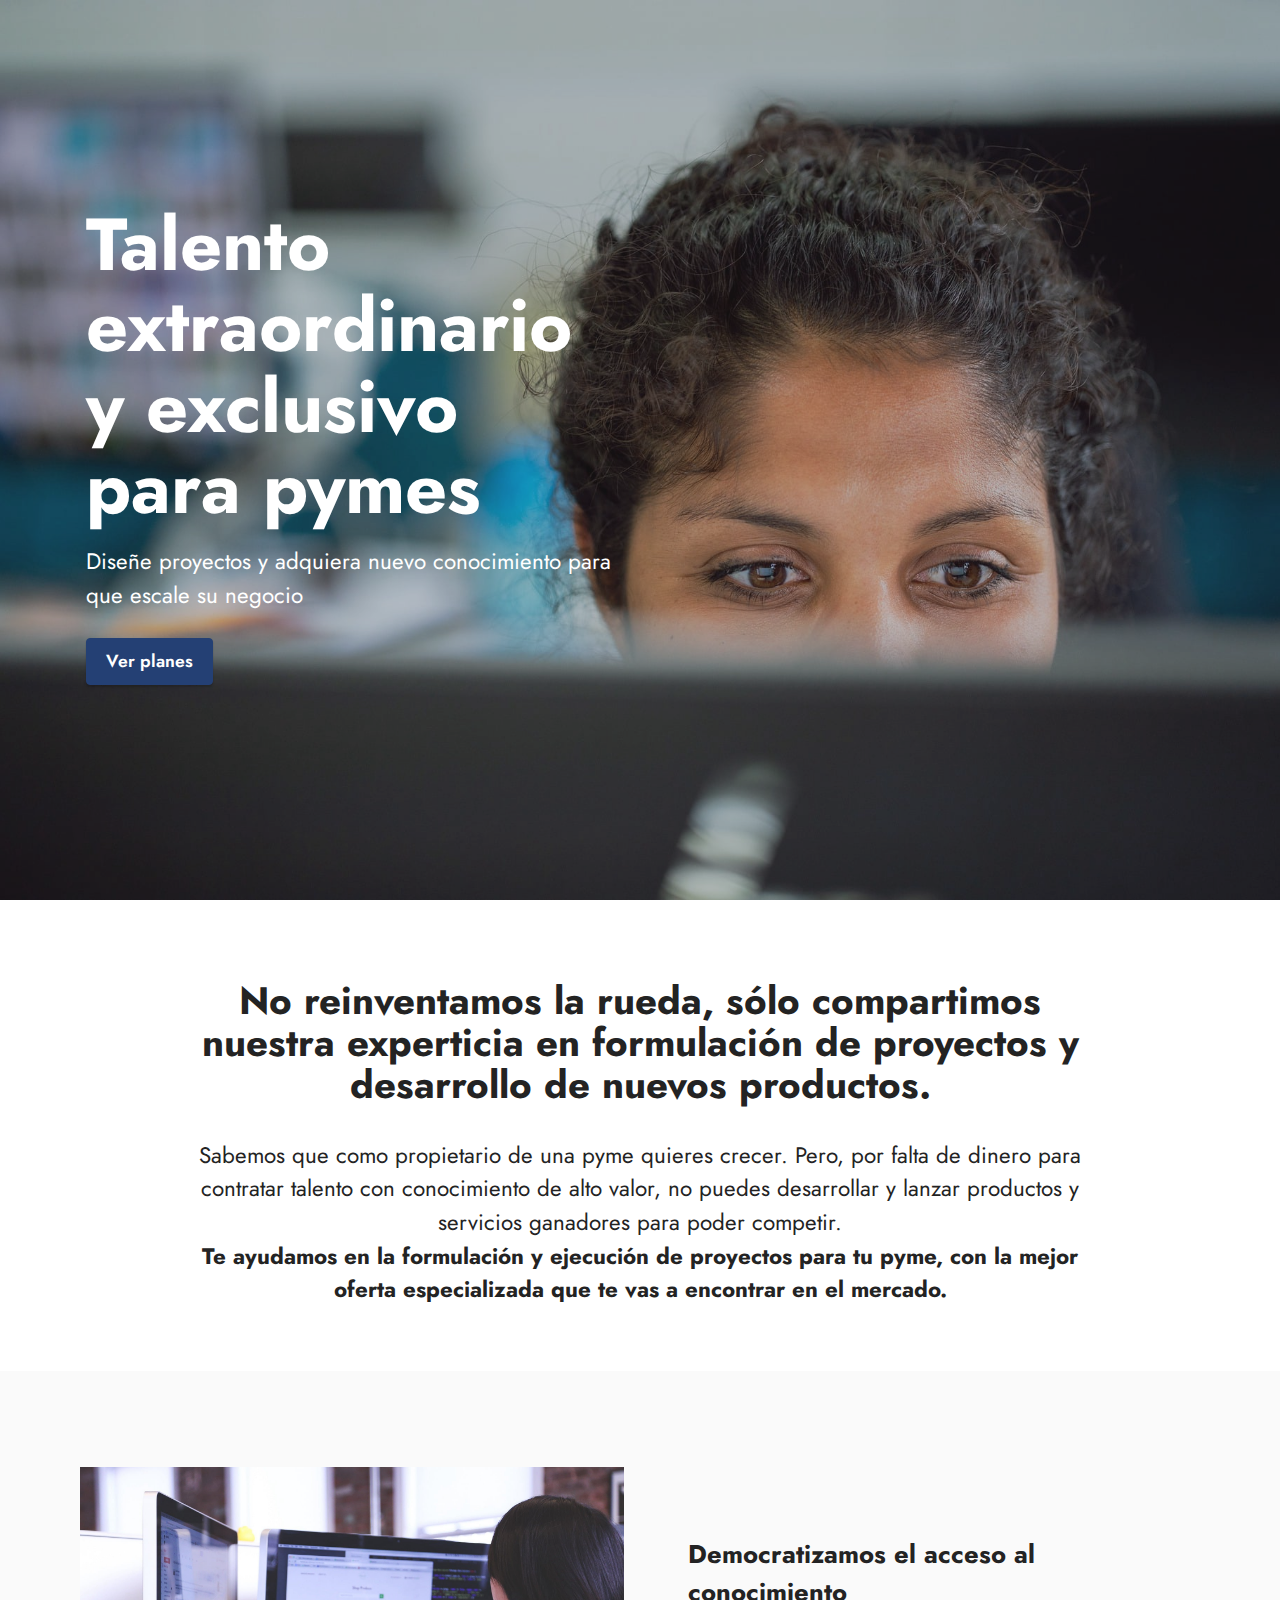
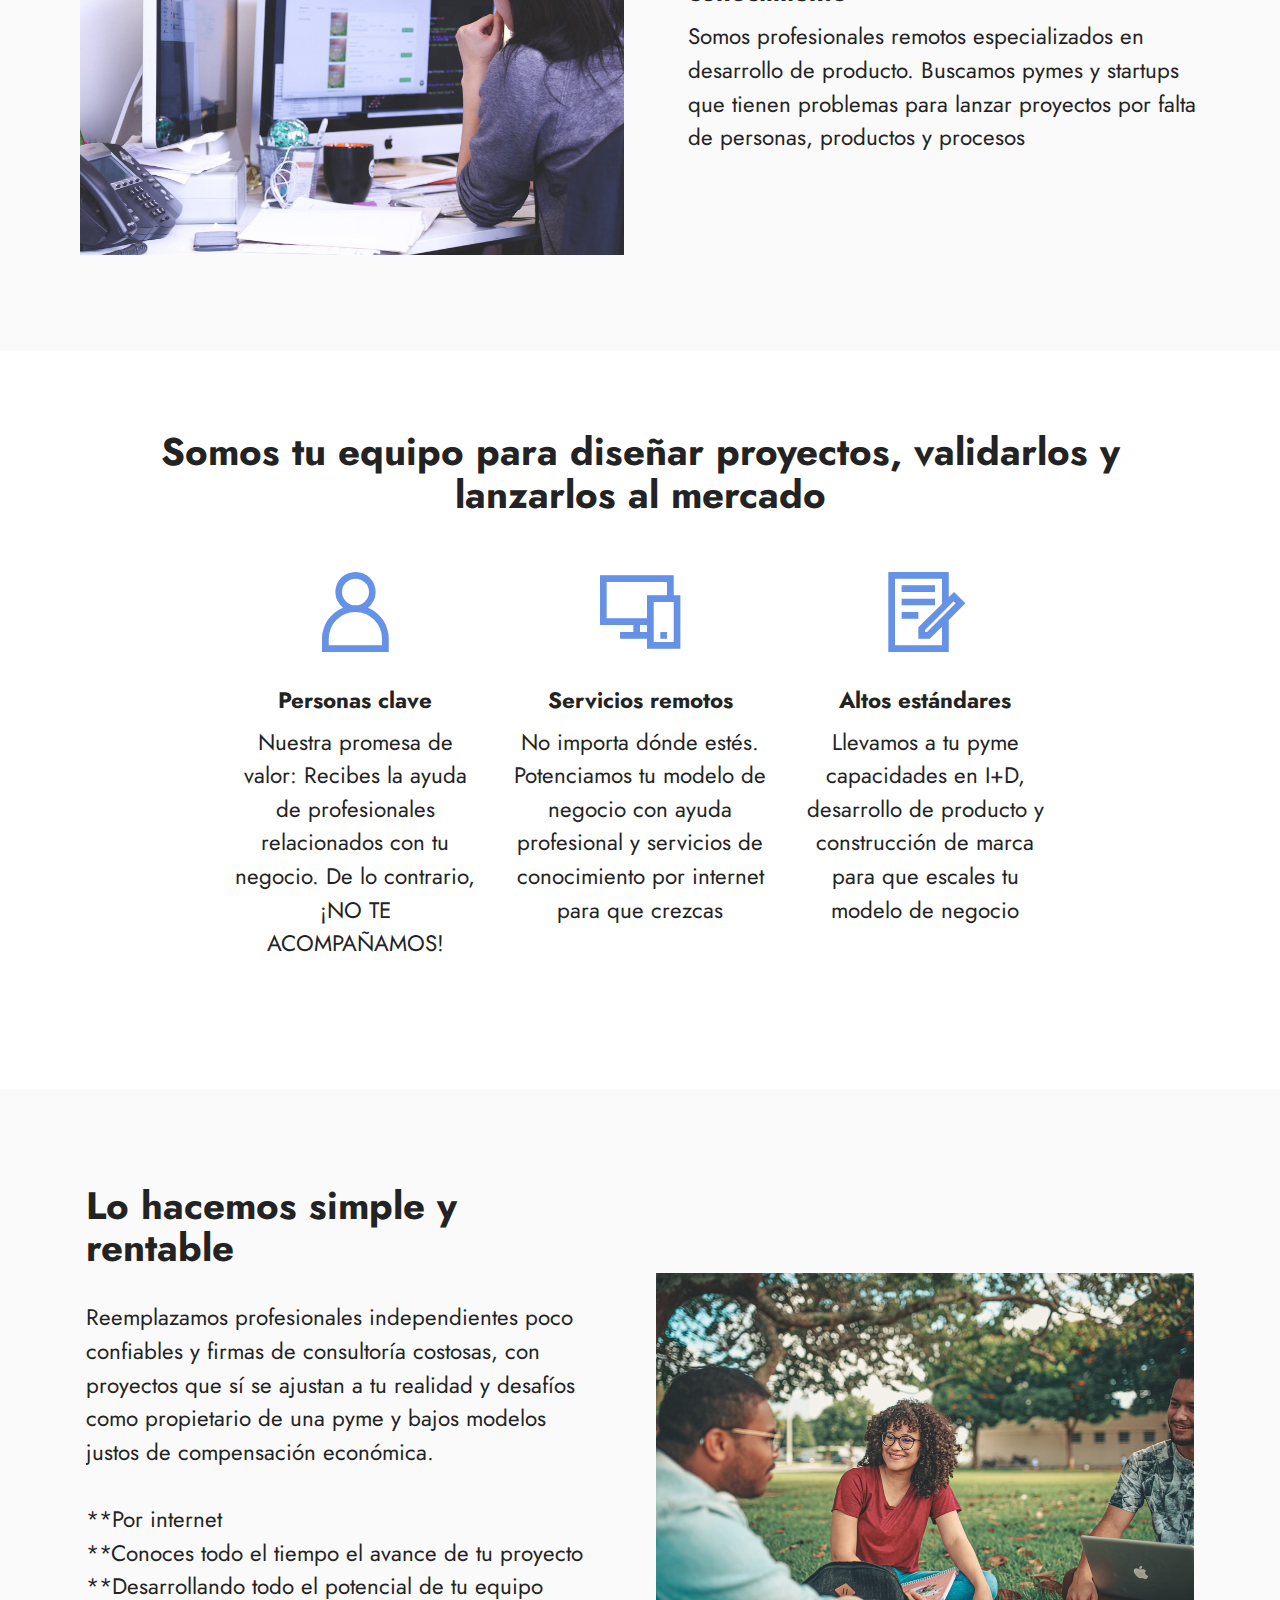
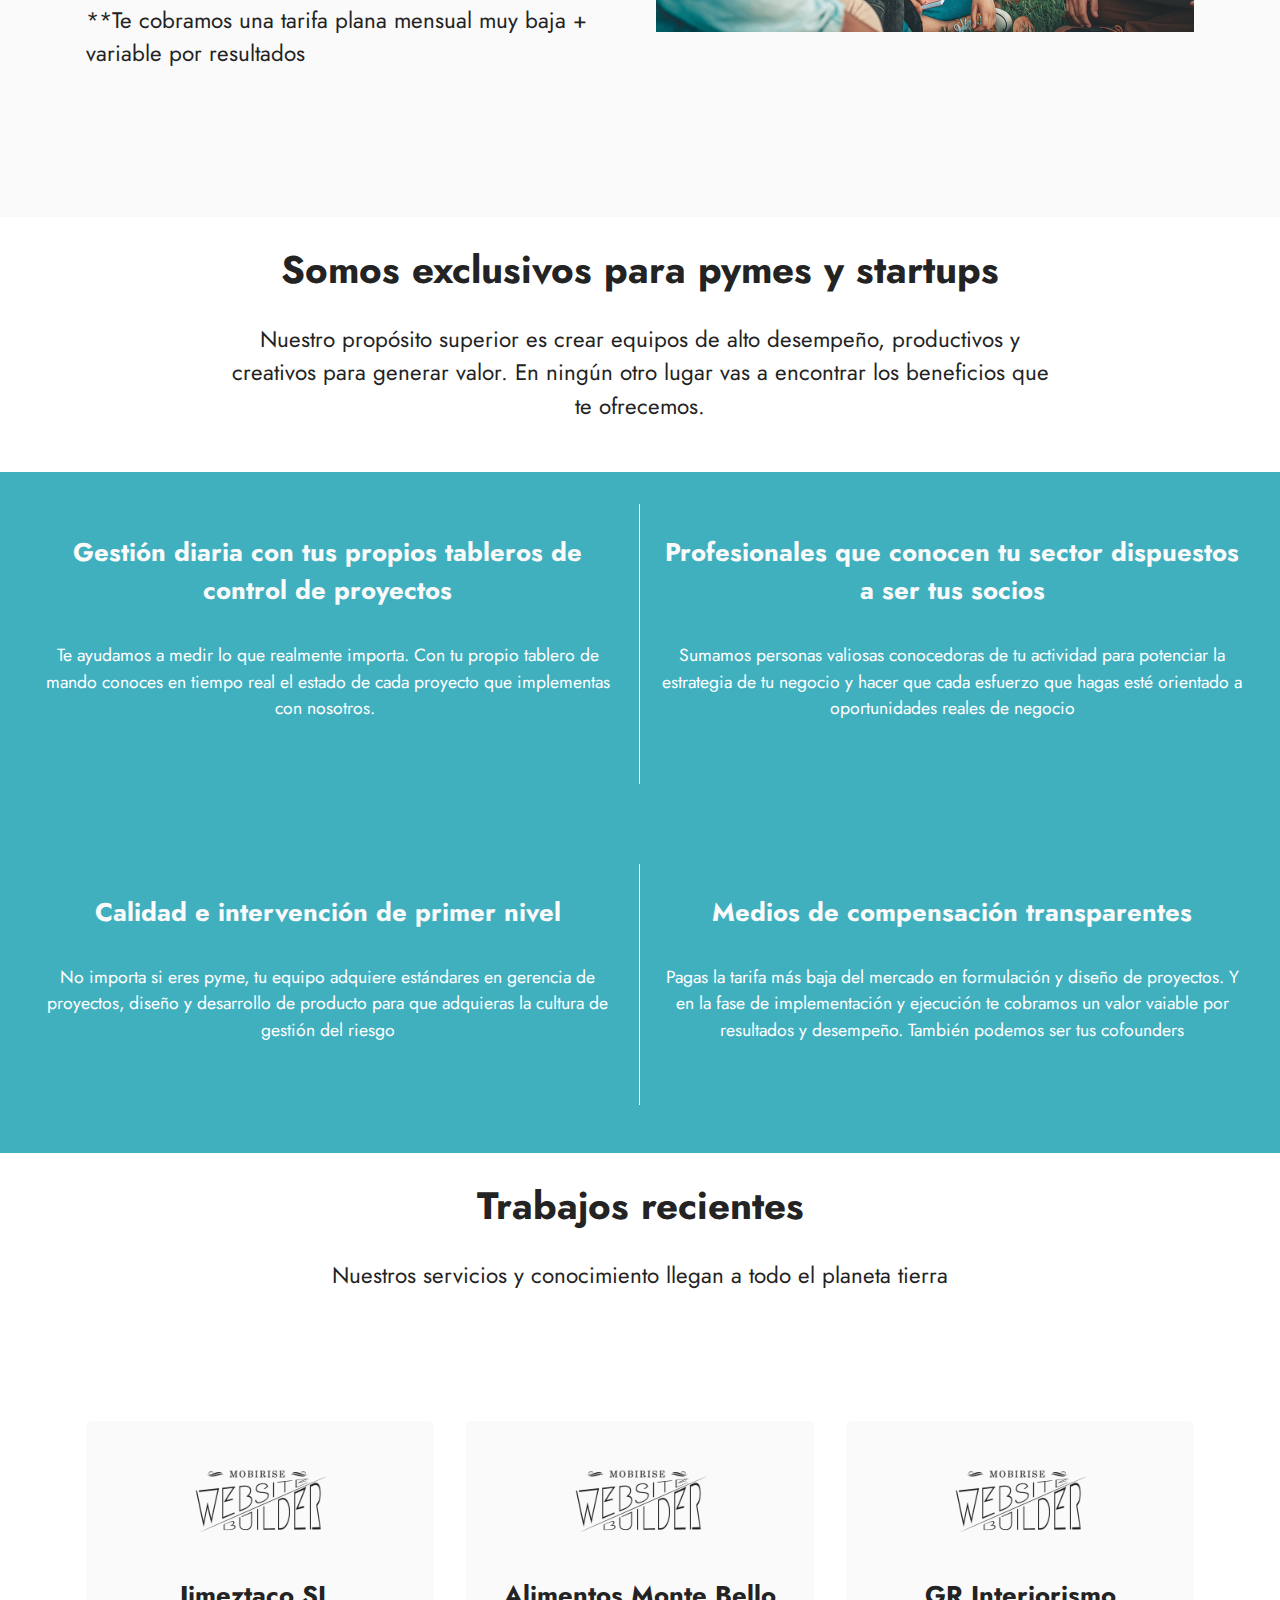
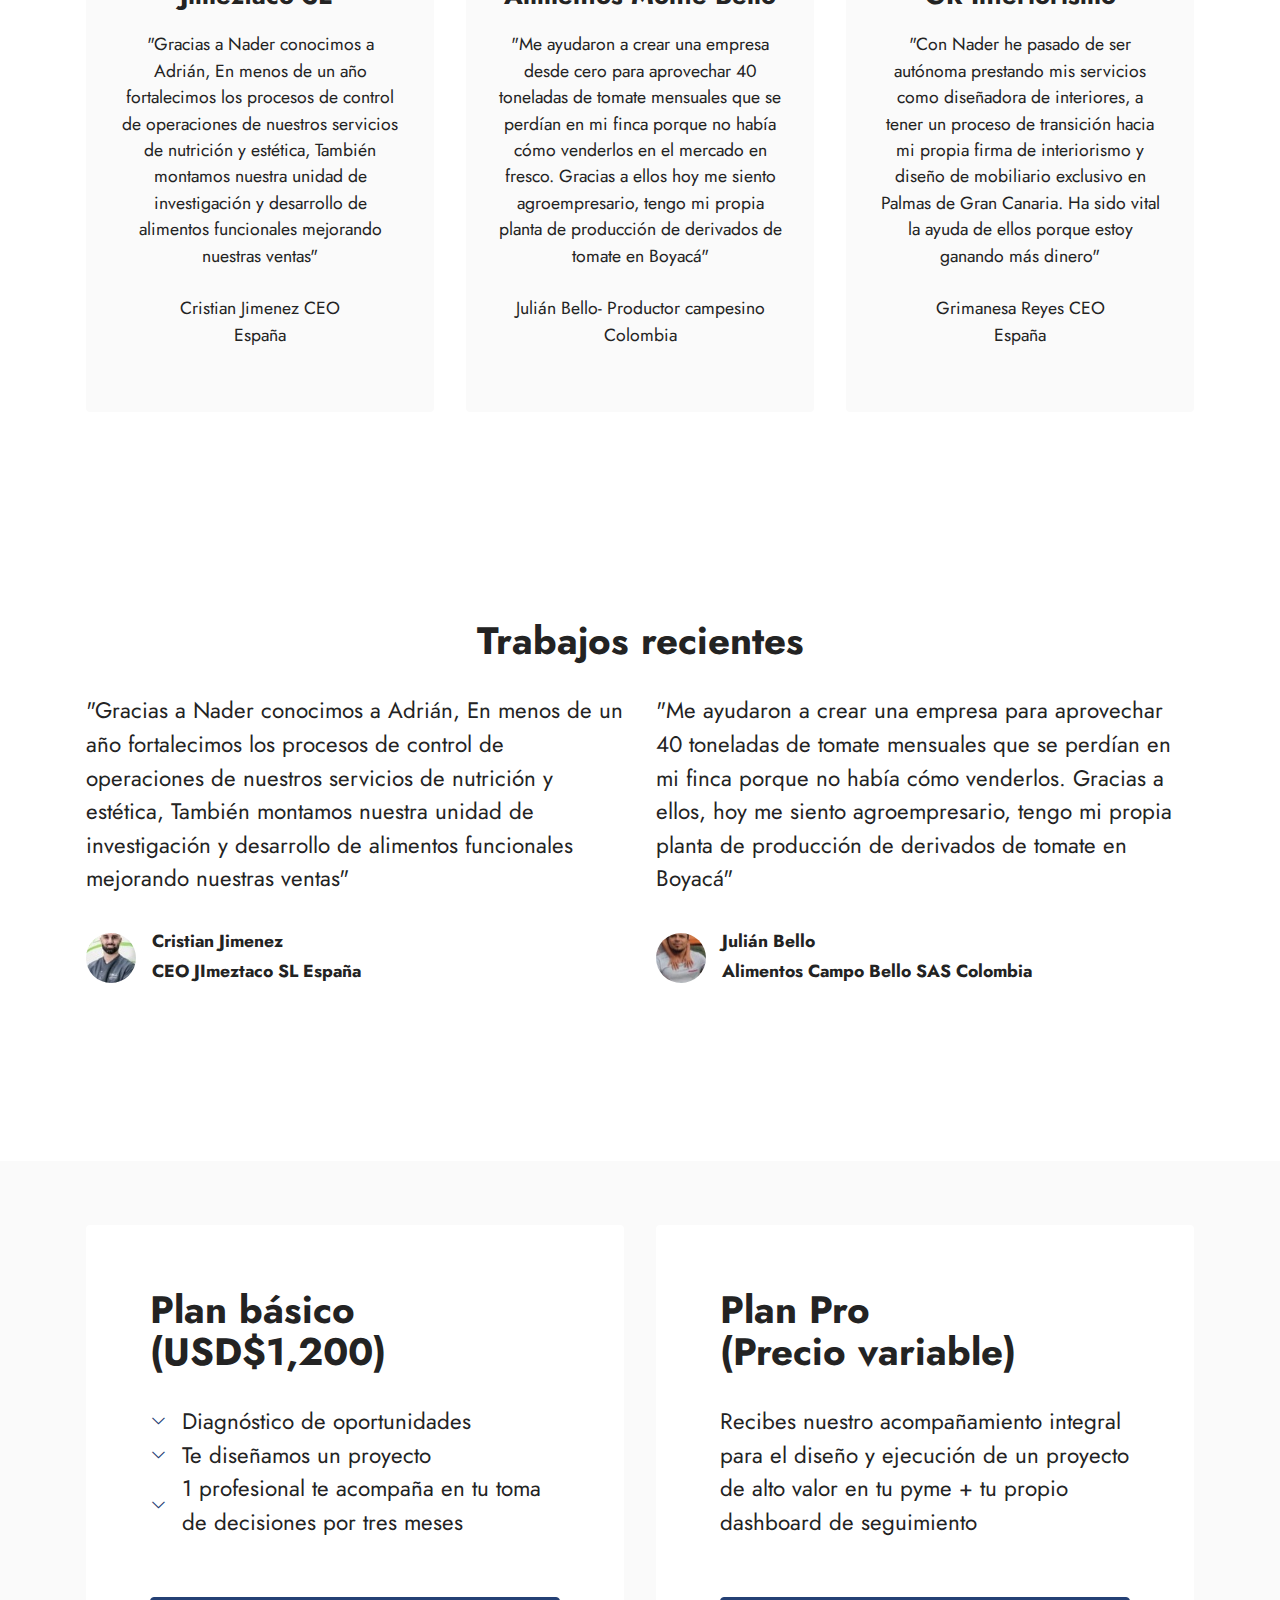
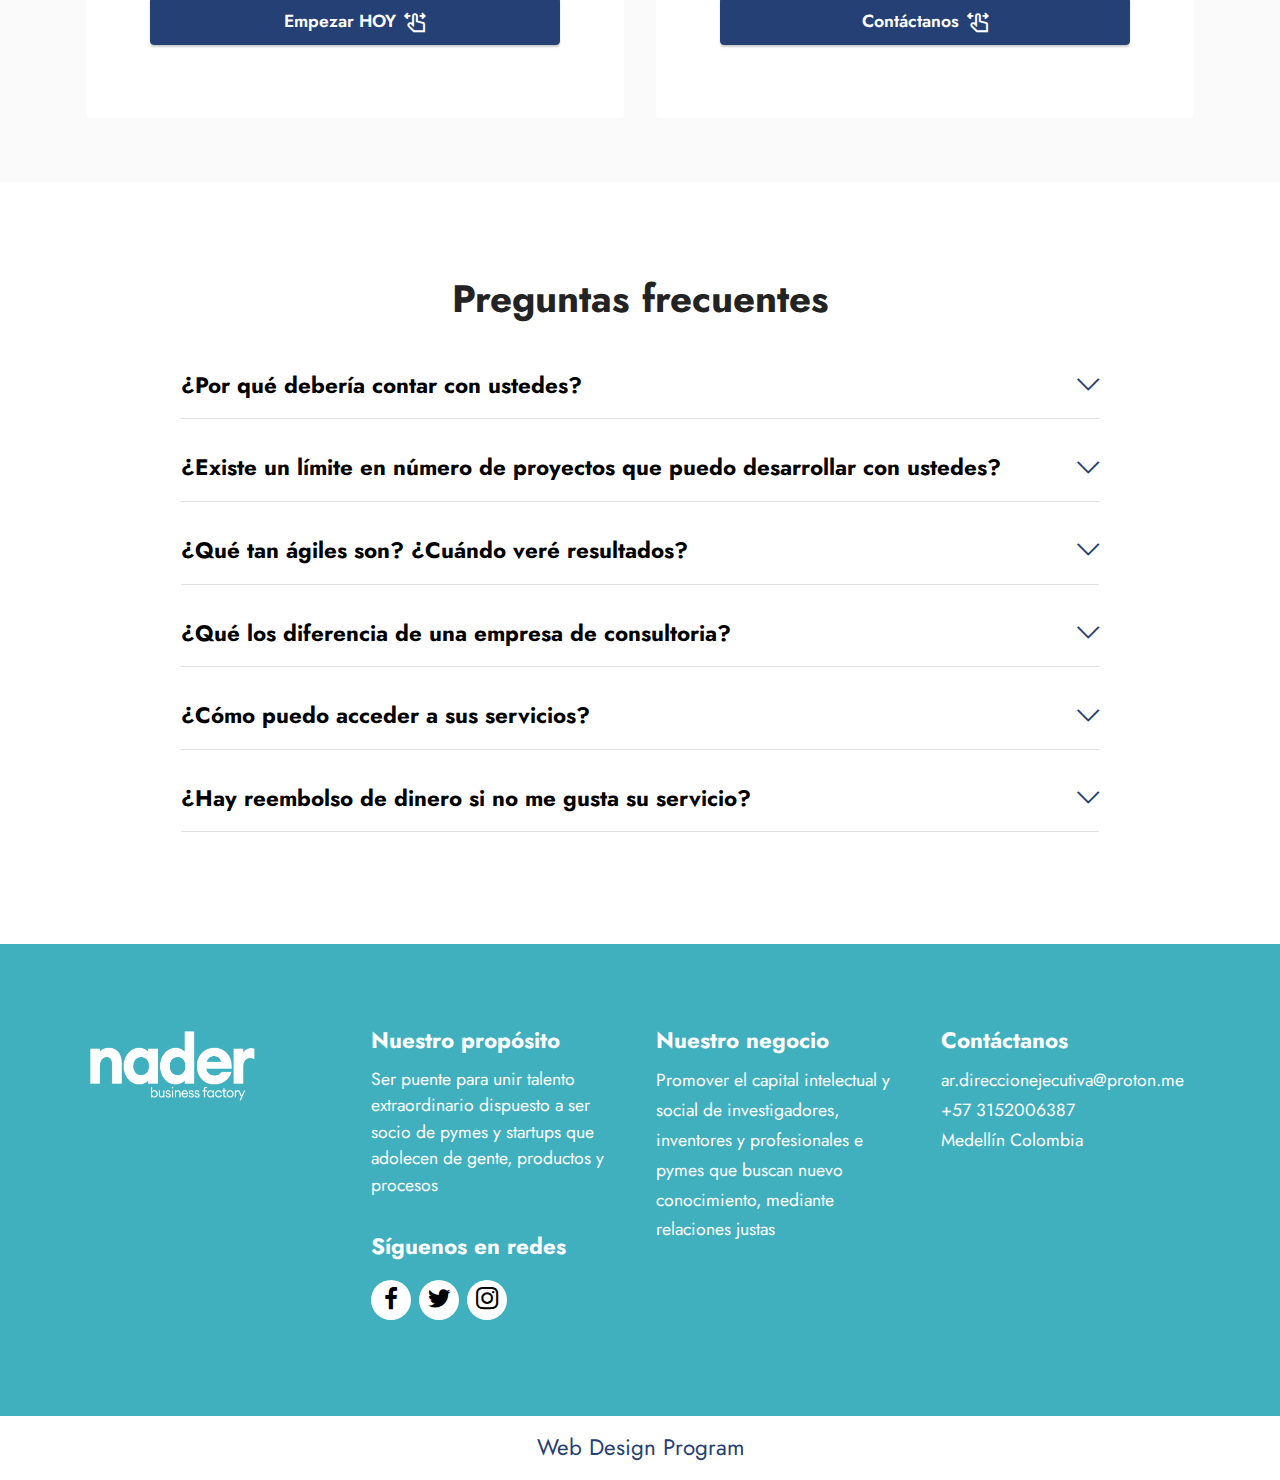
==== commit f44a4e6e: "subo archivos" ====
--- a/index.html
+++ b/index.html
@@ -6,8 +6,8 @@
   <meta http-equiv="X-UA-Compatible" content="IE=edge">
   <meta name="generator" content="Mobirise v5.9.6, mobirise.com">
   <meta name="twitter:card" content="summary_large_image"/>
-  <meta name="twitter:image:src" content="assets/images/home-meta.jpeg">
-  <meta property="og:image" content="assets/images/home-meta.jpeg">
+  <meta name="twitter:image:src" content="assets/images/index-meta.jpeg">
+  <meta property="og:image" content="assets/images/index-meta.jpeg">
   <meta name="twitter:title" content="Nader Business Factory">
   <meta name="viewport" content="width=device-width, initial-scale=1, minimum-scale=1">
   <link rel="shortcut icon" href="assets/images/logo5.png" type="image/x-icon">
@@ -78,7 +78,7 @@
             <div class="row align-items-center">
                 <div class="col-12 col-lg-6">
                     <div class="image-wrapper">
-                        <img src="assets/images/logos-nader-446x201.png" alt="Nader Business Factory">
+                        <img src="assets/images/mbr-1920x1372.jpg" alt="Nader Business Factory">
                     </div>
                 </div>
                 <div class="col-12 col-lg">
@@ -299,6 +299,50 @@
                     </div>
                 </div>
             </div>
+        </div>
+    </div>
+</section>
+
+<section data-bs-version="5.1" class="testimonials2 cid-tQDJSrQ5KQ" id="testimonials2-p">
+    
+    
+    
+    
+    <div class="container">
+        <h3 class="mbr-section-title mbr-fonts-style align-center mb-4 display-2">
+            <strong>Trabajos recientes</strong></h3>
+        <div class="row justify-content-center">
+            <div class="item features-without-image mb-5 col-12 col-md-6 active">
+                <div class="item-wrapper">
+                    <p class="mbr-text mbr-fonts-style mb-4 display-7">"Gracias a Nader conocimos a Adrián, En menos de un año fortalecimos los procesos de control de operaciones de nuestros servicios de nutrición y estética, También montamos nuestra unidad de investigación y desarrollo de alimentos funcionales mejorando nuestras ventas"<br></p>
+                    <div class="d-flex mb-md-0 mb-4">
+                        <div class="image-wrapper">
+                            <img src="assets/images/cristian-jimenez-tacoronte-100x150.jpeg" alt="Cristian JImenez Tacoronte" data-slide-to="0" data-bs-slide-to="0">
+                        </div>
+                        <div class="text-wrapper">
+                            <p class="name mbr-fonts-style mb-1 display-4"><strong>Cristian Jimenez</strong></p>
+                            <p class="position mbr-fonts-style display-4">
+                                <strong>CEO JImeztaco SL España</strong></p>
+                        </div>
+                    </div>
+                </div>
+            </div><div class="item features-without-image mb-5 col-12 col-md-6">
+                <div class="item-wrapper">
+                    <p class="mbr-text mbr-fonts-style mb-4 display-7">"Me ayudaron a crear una empresa para aprovechar 40 toneladas de tomate mensuales que se perdían en mi finca porque no había cómo venderlos. Gracias a ellos, hoy me siento agroempresario, tengo mi propia planta de producción de derivados de tomate en Boyacá"</p>
+                    <div class="d-flex mb-md-0 mb-4">
+                        <div class="image-wrapper">
+                            <img src="assets/images/julian-bello-tomate-100x197.jpeg" alt="Julian Bello" data-slide-to="1" data-bs-slide-to="1">
+                        </div>
+                        <div class="text-wrapper">
+                            <p class="name mbr-fonts-style mb-1 display-4">
+                                <strong>Julián Bello</strong></p>
+                            <p class="position mbr-fonts-style display-4">
+                                <strong>Alimentos Campo Bello SAS Colombia</strong></p>
+                        </div>
+                    </div>
+                </div>
+            </div>
+            
         </div>
     </div>
 </section>
@@ -320,7 +364,7 @@
                             <li class="item-wrap">1 profesional te acompaña en tu toma de decisiones por tres meses</li>
                         </ul>
                     </div>
-                    <div class="mbr-section-btn"><a class="btn btn-primary display-4" href="https://mobiri.se"><span class="mobi-mbri mobi-mbri-touch-swipe mbr-iconfont mbr-iconfont-btn"></span>Empezar HOY</a></div>
+                    <div class="mbr-section-btn"><a class="btn btn-primary display-4" href="https://www.paypal.com/cgi-bin/webscr?cmd=_s-xclick&hosted_button_id=HMHRFV34USQPS" target="_blank"><span class="mobi-mbri mobi-mbri-touch-swipe mbr-iconfont mbr-iconfont-btn"></span>Empezar HOY</a></div>
                 </div>
             </div>
 
@@ -358,12 +402,12 @@
                     <div id="bootstrap-toggle" class="toggle-panel accordionStyles tab-content">
                         <div class="card mb-3">
                             <div class="card-header" role="tab" id="headingOne">
-                                <a role="button" class="collapsed panel-title text-black" data-toggle="collapse" data-bs-toggle="collapse" data-core="" href="#collapse1_22" aria-expanded="false" aria-controls="collapse1">
+                                <a role="button" class="collapsed panel-title text-black" data-toggle="collapse" data-bs-toggle="collapse" data-core="" href="#collapse1_11" aria-expanded="false" aria-controls="collapse1">
                                     <h6 class="panel-title-edit mbr-fonts-style mb-0 display-7"><strong>¿Por qué debería contar con ustedes?</strong></h6>
                                     <span class="sign mbr-iconfont mbri-arrow-down"></span>
                                 </a>
                             </div>
-                            <div id="collapse1_22" class="panel-collapse noScroll collapse" role="tabpanel" aria-labelledby="headingOne">
+                            <div id="collapse1_11" class="panel-collapse noScroll collapse" role="tabpanel" aria-labelledby="headingOne">
                                 <div class="panel-body">
                                     <p class="mbr-fonts-style panel-text display-7">¡Buena pregunta! Para empezar, el costo de contratación a tiempo completo de un profesional en proyectos especializado en desarrollo de producto supera los USD$300.000 al año, más los pagos de seguridad social. Y si lo encuentras te ganas la lotería.<br>Aparte de eso, es posible que esta inversión que hagas se pierda porque no siempre tendrás suficiente trabajo para esta persona especializada.<br><br>Con nosotros puedes pausar o reiniciar un proyecto sin necesidad de pagar cada mes, <strong>pues todo dependerá del sentimiento y el timing del mercado</strong>. Queremos que diseñes y ejecutes a tu ritmo y usando de manera responsable cada centavo de tu negocio.&nbsp;</p>
                                 </div>
@@ -371,13 +415,13 @@
                         </div>
                         <div class="card mb-3">
                             <div class="card-header" role="tab" id="headingTwo">
-                                <a role="button" class="collapsed panel-title text-black" data-toggle="collapse" data-bs-toggle="collapse" data-core="" href="#collapse2_22" aria-expanded="false" aria-controls="collapse2">
+                                <a role="button" class="collapsed panel-title text-black" data-toggle="collapse" data-bs-toggle="collapse" data-core="" href="#collapse2_11" aria-expanded="false" aria-controls="collapse2">
                                     <h6 class="panel-title-edit mbr-fonts-style mb-0 display-7"><strong>¿Existe un límite en número de proyectos que puedo desarrollar con ustedes?</strong></h6>
                                     <span class="sign mbr-iconfont mbri-arrow-down"></span>
                                 </a>
 
                             </div>
-                            <div id="collapse2_22" class="panel-collapse noScroll collapse" role="tabpanel" aria-labelledby="headingTwo">
+                            <div id="collapse2_11" class="panel-collapse noScroll collapse" role="tabpanel" aria-labelledby="headingTwo">
                                 <div class="panel-body">
                                     <p class="mbr-fonts-style panel-text display-7">Por políticas de calidad y bajo nuestra filosofía, sólo trabajamos un proyecto a la vez. Por eso, antes de cualquier intervención realizamos un diagnóstico profundo sobre tu negocio para conocer las reales oportunidades, tus debilidades y riesgos; así podremos decirte qué profesional es el más idóneo según la real oportunidad de mejora que puedes implementar y que te ayude a crecer.</p>
                                 </div>
@@ -385,12 +429,12 @@
                         </div>
                         <div class="card mb-3">
                             <div class="card-header" role="tab" id="headingThree">
-                                <a role="button" class="collapsed panel-title text-black" data-toggle="collapse" data-bs-toggle="collapse" data-core="" href="#collapse3_22" aria-expanded="false" aria-controls="collapse3">
+                                <a role="button" class="collapsed panel-title text-black" data-toggle="collapse" data-bs-toggle="collapse" data-core="" href="#collapse3_11" aria-expanded="false" aria-controls="collapse3">
                                     <h6 class="panel-title-edit mbr-fonts-style mb-0 display-7"><strong>¿Qué tan ágiles son? ¿Cuándo veré resultados?</strong></h6>
                                     <span class="sign mbr-iconfont mbri-arrow-down"></span>
                                 </a>
                             </div>
-                            <div id="collapse3_22" class="panel-collapse noScroll collapse" role="tabpanel" aria-labelledby="headingThree">
+                            <div id="collapse3_11" class="panel-collapse noScroll collapse" role="tabpanel" aria-labelledby="headingThree">
                                 <div class="panel-body">
                                     <p class="mbr-fonts-style panel-text display-7">Dependerá de tu proceso. Sin embargo, hemos tenido resultados&nbsp; con nuestros clientes desde el primer mes de intervención siempre y cuando el equipo esté comprometido.</p>
                                 </div>
@@ -398,13 +442,13 @@
                         </div>
                         <div class="card mb-3">
                             <div class="card-header" role="tab" id="headingThree">
-                                <a role="button" class="collapsed panel-title text-black" data-toggle="collapse" data-bs-toggle="collapse" data-core="" href="#collapse4_22" aria-expanded="false" aria-controls="collapse4">
+                                <a role="button" class="collapsed panel-title text-black" data-toggle="collapse" data-bs-toggle="collapse" data-core="" href="#collapse4_11" aria-expanded="false" aria-controls="collapse4">
                                     <h6 class="panel-title-edit mbr-fonts-style mb-0 display-7"><strong>¿Qué los diferencia de una empresa de consultoria?</strong>
                                 </h6>
                                     <span class="sign mbr-iconfont mbri-arrow-down"></span>
                                 </a>
                             </div>
-                            <div id="collapse4_22" class="panel-collapse noScroll collapse" role="tabpanel" aria-labelledby="headingThree">
+                            <div id="collapse4_11" class="panel-collapse noScroll collapse" role="tabpanel" aria-labelledby="headingThree">
                                 <div class="panel-body">
                                     <p class="mbr-fonts-style panel-text display-7">Nuestro negocio es ofrecer capital social e intelectual a las pymes que adolecen de talento cualificado para gestionar o evolucionar su modelo de negocio.<br><br>A diferencia de empresas de consultoría que cobran por unas horas de acompañamiento para resolver un problema, con NADER recibes un modelo de relacionamiento con profesionales destacados en una actividad, que quieren ser más que consultores o empleados:<strong> quieren ser tu socio como cofounder, aportando buenas prácticas, su Know How y propiedad intelectual en nuevos productos/servicios y altas capacidades en gestión de lo importante para apalancar tu modelo de negocio gracias a su conocimiento tácito.</strong><br><br>Otra cosa que nos diferencia es la relevancia: si no contamos en nuestra red de profesionales con alguien que se haya desempeñado en tu actividad y que realmente potencie tu modelo de negocio, ¡NO TE PODEMOS ATENDER!</p>
                                 </div>
@@ -412,12 +456,12 @@
                         </div>
                         <div class="card mb-3">
                             <div class="card-header" role="tab" id="headingThree">
-                                <a role="button" class="collapsed panel-title text-black" data-toggle="collapse" data-bs-toggle="collapse" data-core="" href="#collapse5_22" aria-expanded="false" aria-controls="collapse5">
+                                <a role="button" class="collapsed panel-title text-black" data-toggle="collapse" data-bs-toggle="collapse" data-core="" href="#collapse5_11" aria-expanded="false" aria-controls="collapse5">
                                    <h6 class="panel-title-edit mbr-fonts-style mb-0 display-7"><strong>¿Cómo puedo acceder a sus servicios?</strong></h6>
                                         <span class="mbr-iconfont mobi-mbri-arrow-down mobi-mbri"></span>
                                 </a>
                             </div>
-                            <div id="collapse5_22" class="panel-collapse noScroll collapse" role="tabpanel" aria-labelledby="headingThree">
+                            <div id="collapse5_11" class="panel-collapse noScroll collapse" role="tabpanel" aria-labelledby="headingThree">
                                 <div class="panel-body">
                                     <p class="mbr-fonts-style panel-text display-7">
                                        Tenemos un plan básico en donde recibes: un diagnóstico para detectar oportunidades de mejora, la formulación de un proyecto y el acompañamiento de un profesional con la tarifa más baja del mercado.<br><br>Y tenemos un plan pro que es especializado. Si lo que necesitas es un cofounder para tu empresa que te ayude a desarollar productos/procesos esta es tu opción. Pagas un valor fijo + pagos variables por regalías sobre el conocimiento y las capacidades que te entrega tu futuro socio.</p>
@@ -426,12 +470,12 @@
                         </div>
                         <div class="card mb-3">
                             <div class="card-header" role="tab" id="headingThree">
-                                <a role="button" class="collapsed panel-title text-black" data-toggle="collapse" data-bs-toggle="collapse" data-core="" href="#collapse6_22" aria-expanded="false" aria-controls="collapse6">
+                                <a role="button" class="collapsed panel-title text-black" data-toggle="collapse" data-bs-toggle="collapse" data-core="" href="#collapse6_11" aria-expanded="false" aria-controls="collapse6">
                                     <h6 class="panel-title-edit mbr-fonts-style mb-0 display-7"><strong>¿Hay reembolso de dinero si no me gusta su servicio?</strong></h6>
                                     <span class="mbr-iconfont mobi-mbri-arrow-down mobi-mbri"></span>
                                 </a>
                             </div>
-                            <div id="collapse6_22" class="panel-collapse noScroll collapse" role="tabpanel" aria-labelledby="headingThree">
+                            <div id="collapse6_11" class="panel-collapse noScroll collapse" role="tabpanel" aria-labelledby="headingThree">
                                 <div class="panel-body">
                                     <p class="mbr-fonts-style panel-text display-7">
                                        Debido a las condiciones para trabajar en conjunto y por la calidad de la intervención que hacemos, el cual es muy personal y especializada, no hay reembolsos de dinero.</p>
@@ -502,8 +546,8 @@
             
         </div>
     </div>
-</section><section class="display-7" style="padding: 0;align-items: center;justify-content: center;flex-wrap: wrap;    align-content: center;display: flex;position: relative;height: 4rem;"><a href="https://mobiri.se/3085923" style="flex: 1 1;height: 4rem;position: absolute;width: 100%;z-index: 1;"><img alt="" style="height: 4rem;" src="[data-uri]"></a><p style="margin: 0;text-align: center;" class="display-7">&#8204;</p><a style="z-index:1" href="https://mobirise.com"> Website Building Software</a></section><script src="assets/bootstrap/js/bootstrap.bundle.min.js"></script>  <script src="assets/smoothscroll/smooth-scroll.js"></script>  <script src="assets/ytplayer/index.js"></script>  <script src="assets/mbr-switch-arrow/mbr-switch-arrow.js"></script>  <script src="assets/theme/js/script.js"></script>  
+</section><section class="display-7" style="padding: 0;align-items: center;justify-content: center;flex-wrap: wrap;    align-content: center;display: flex;position: relative;height: 4rem;"><a href="https://mobiri.se/3085923" style="flex: 1 1;height: 4rem;position: absolute;width: 100%;z-index: 1;"><img alt="" style="height: 4rem;" src="[data-uri]"></a><p style="margin: 0;text-align: center;" class="display-7">&#8204;</p><a style="z-index:1" href="https://mobirise.com/builder/web-design-program.html">Web Design Program</a></section><script src="assets/bootstrap/js/bootstrap.bundle.min.js"></script>  <script src="assets/smoothscroll/smooth-scroll.js"></script>  <script src="assets/ytplayer/index.js"></script>  <script src="assets/mbr-switch-arrow/mbr-switch-arrow.js"></script>  <script src="assets/theme/js/script.js"></script>  
   
   
 </body>
-</html>
+</html>--- a/assets/mobirise/css/mbr-additional.css
+++ b/assets/mobirise/css/mbr-additional.css
@@ -1004,6 +1004,36 @@
   .cid-tQCG6leVP6 .item-wrapper {
     padding: 1rem;
   }
+}
+.cid-tQDJSrQ5KQ {
+  padding-top: 5rem;
+  padding-bottom: 5rem;
+  background-color: #ffffff;
+}
+.cid-tQDJSrQ5KQ .mbr-fallback-image.disabled {
+  display: none;
+}
+.cid-tQDJSrQ5KQ .mbr-fallback-image {
+  display: block;
+  background-size: cover;
+  background-position: center center;
+  width: 100%;
+  height: 100%;
+  position: absolute;
+  top: 0;
+}
+.cid-tQDJSrQ5KQ .image-wrapper {
+  width: 50px;
+  height: 50px;
+  border-radius: 50%;
+  margin-top: 5px;
+  margin-right: 1rem;
+  overflow: hidden;
+}
+.cid-tQDJSrQ5KQ .image-wrapper img {
+  height: 100%;
+  width: 100%;
+  object-fit: cover;
 }
 .cid-tQCKQlJL5f {
   padding-top: 4rem;
--- a/assets/mobirise/css/mbr-additional.css
+++ b/assets/mobirise/css/mbr-additional.css
@@ -1004,6 +1004,36 @@
   .cid-tQCG6leVP6 .item-wrapper {
     padding: 1rem;
   }
+}
+.cid-tQDJSrQ5KQ {
+  padding-top: 5rem;
+  padding-bottom: 5rem;
+  background-color: #ffffff;
+}
+.cid-tQDJSrQ5KQ .mbr-fallback-image.disabled {
+  display: none;
+}
+.cid-tQDJSrQ5KQ .mbr-fallback-image {
+  display: block;
+  background-size: cover;
+  background-position: center center;
+  width: 100%;
+  height: 100%;
+  position: absolute;
+  top: 0;
+}
+.cid-tQDJSrQ5KQ .image-wrapper {
+  width: 50px;
+  height: 50px;
+  border-radius: 50%;
+  margin-top: 5px;
+  margin-right: 1rem;
+  overflow: hidden;
+}
+.cid-tQDJSrQ5KQ .image-wrapper img {
+  height: 100%;
+  width: 100%;
+  object-fit: cover;
 }
 .cid-tQCKQlJL5f {
   padding-top: 4rem;
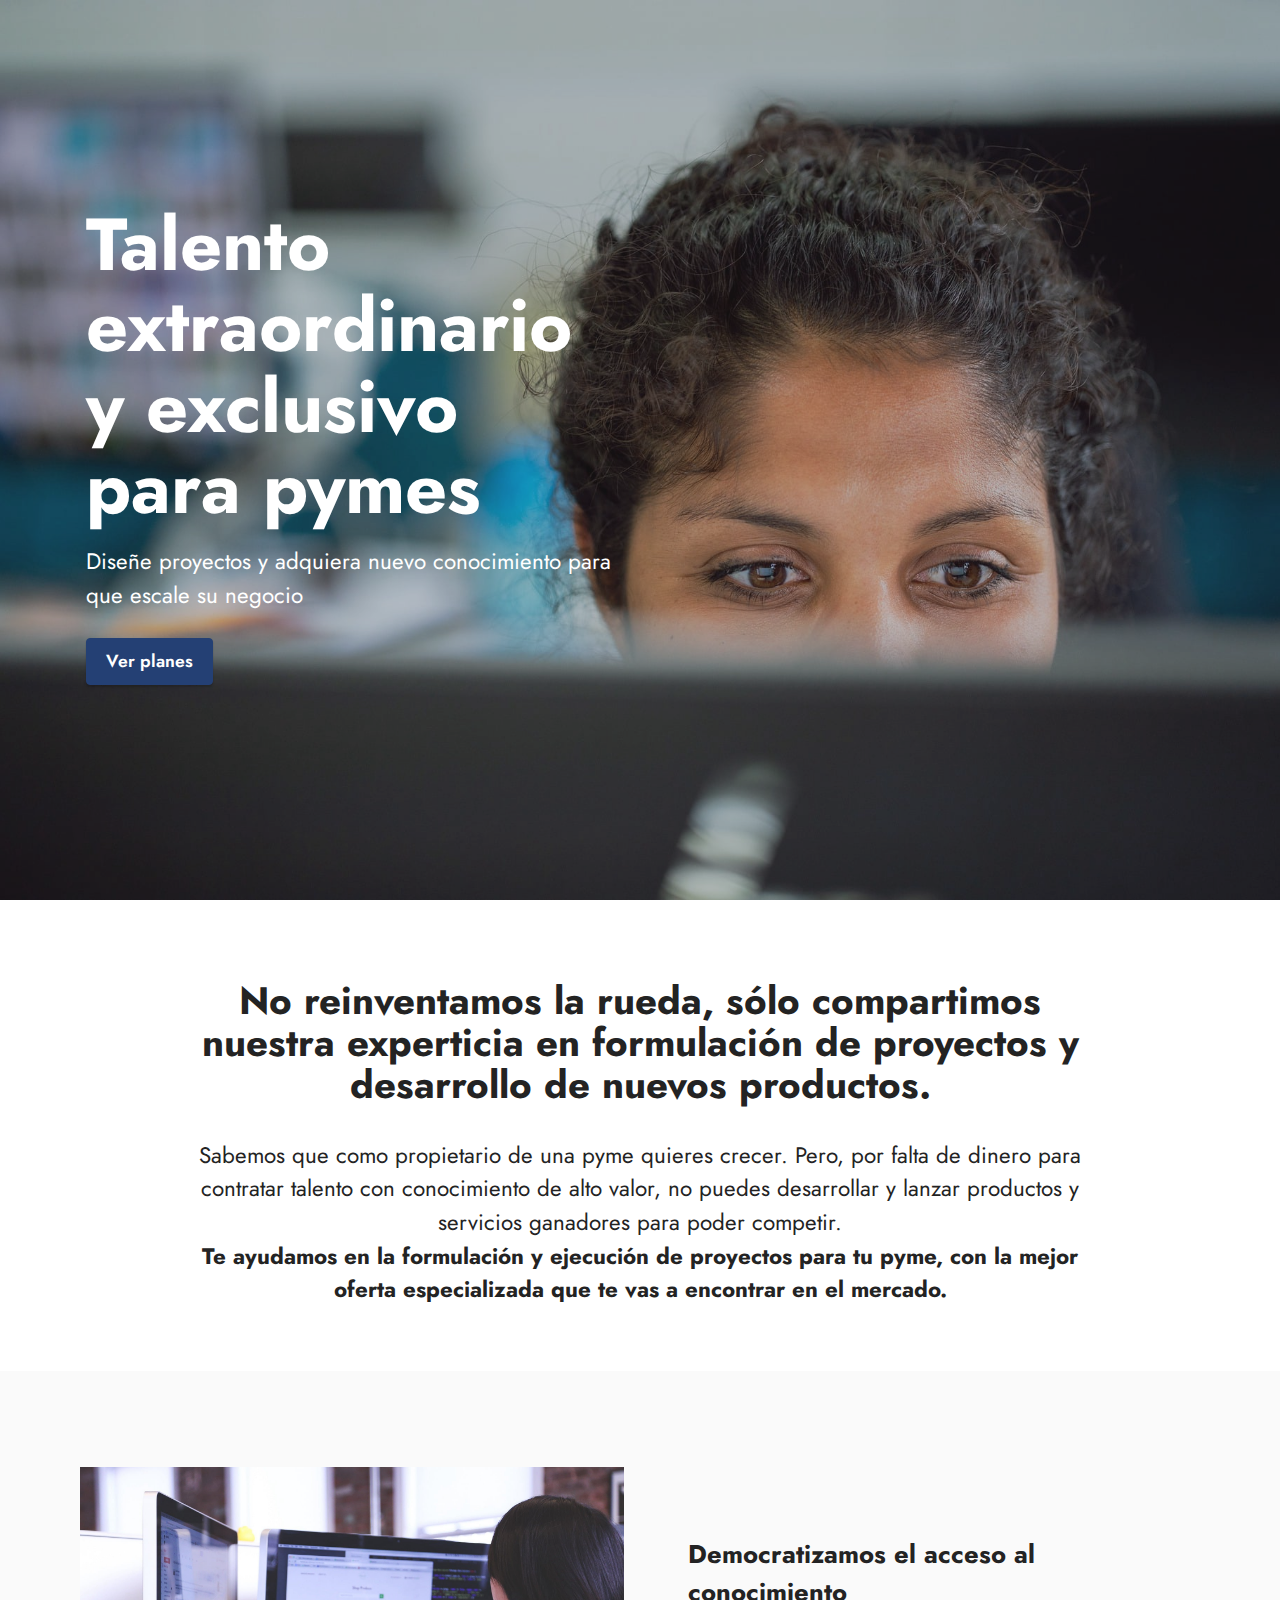
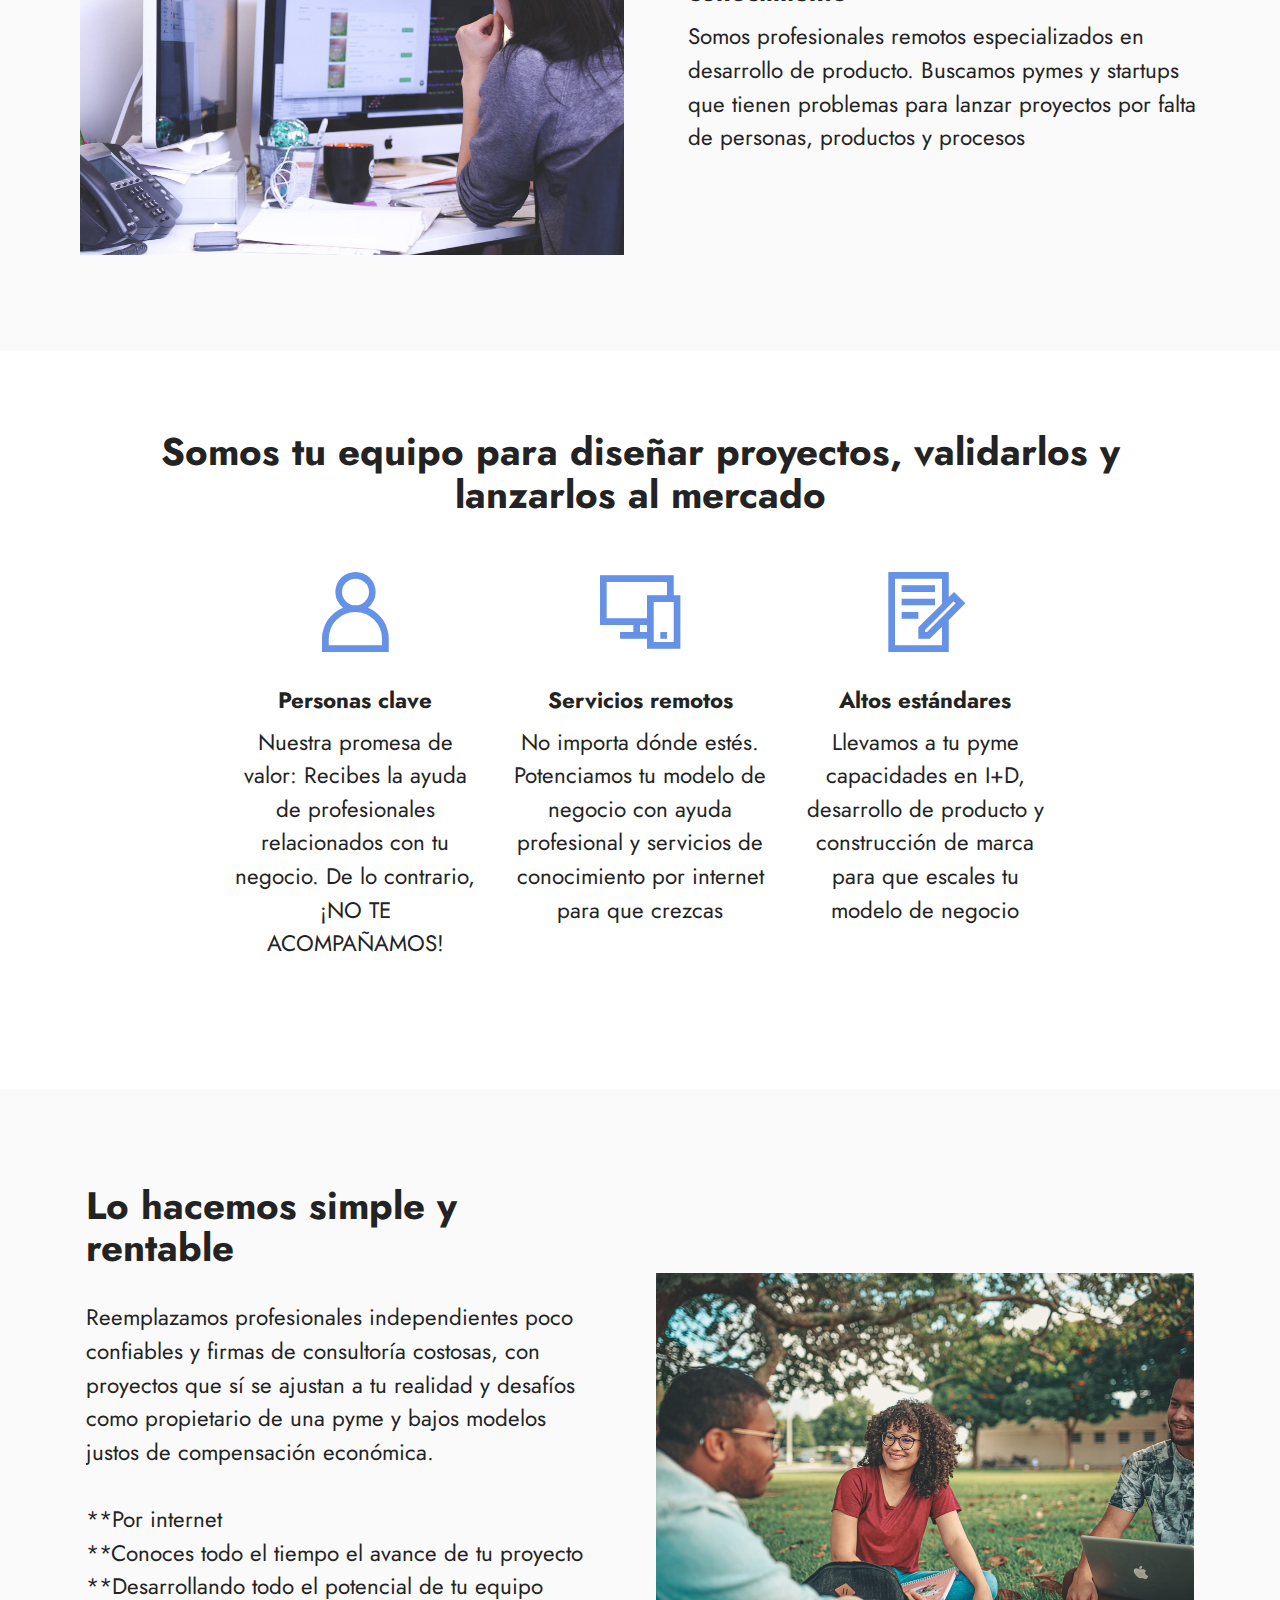
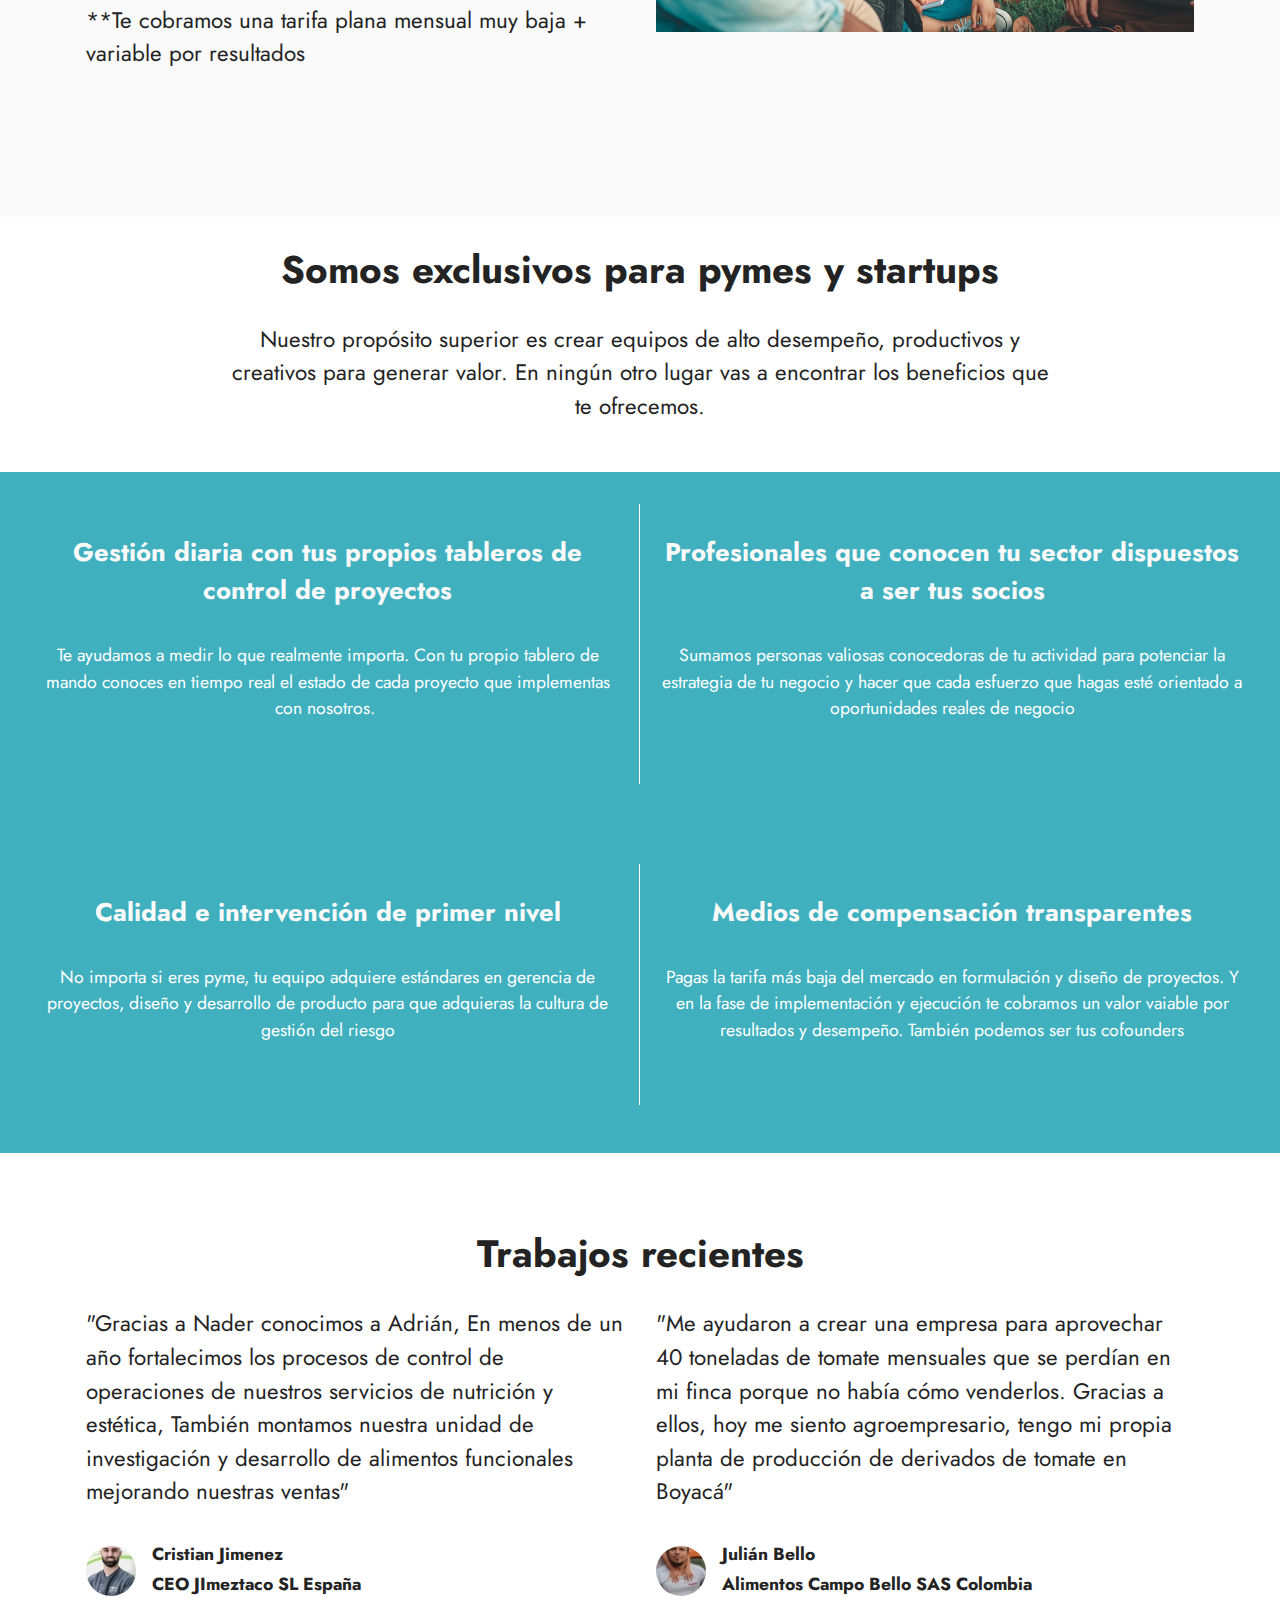
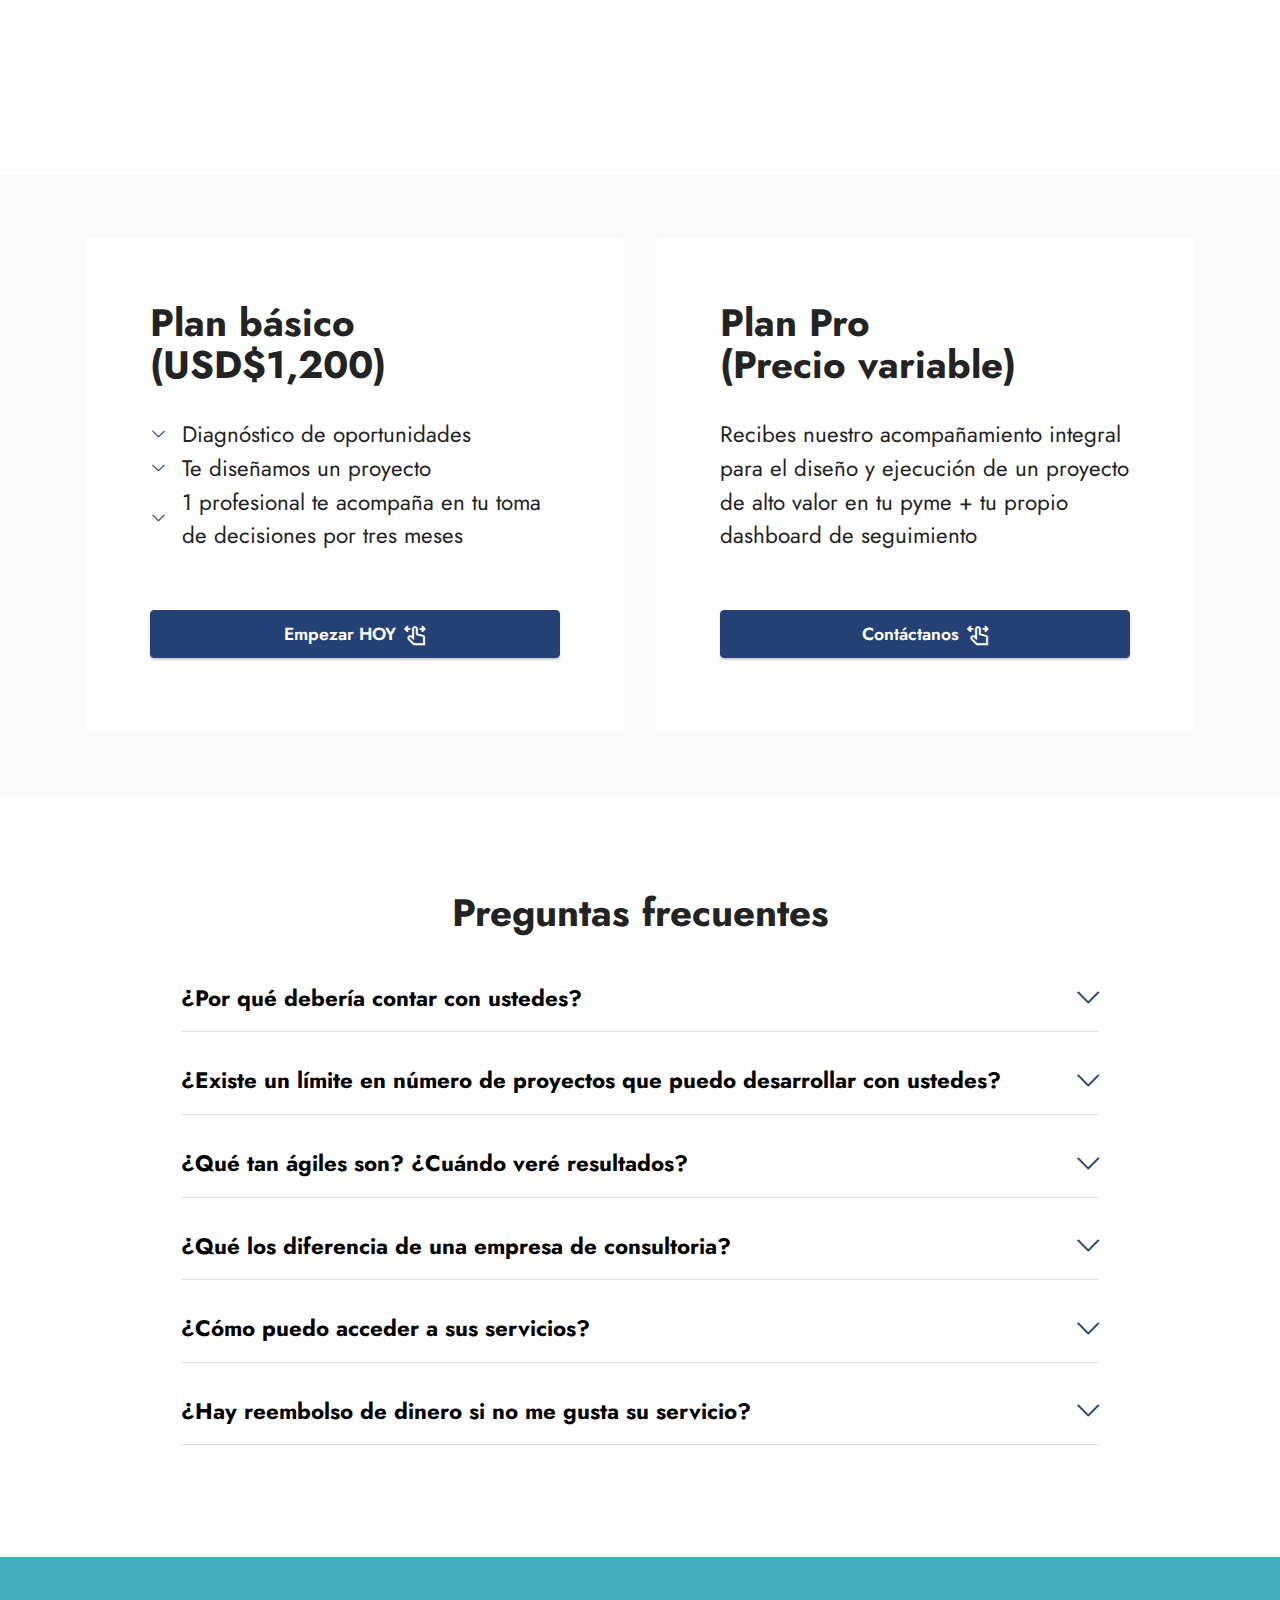
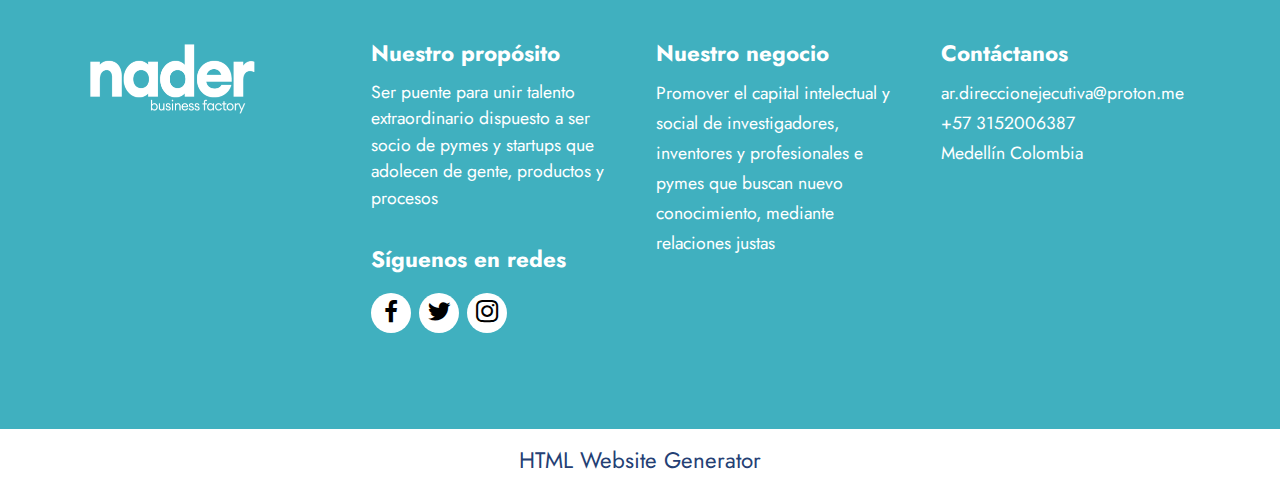
==== commit 0f8785ba: "subo archivos modificados" ====
--- a/index.html
+++ b/index.html
@@ -233,76 +233,6 @@
     </div>
 </section>
 
-<section data-bs-version="5.1" class="content4 cid-tQCFPtjjXk" id="content4-j">
-    
-
-    
-    
-    <div class="container">
-        <div class="row justify-content-center">
-            <div class="title col-md-12 col-lg-9">
-                <h3 class="mbr-section-title mbr-fonts-style align-center mb-4 display-2"><strong>Trabajos recientes</strong></h3>
-                <h4 class="mbr-section-subtitle align-center mbr-fonts-style mb-4 display-7">Nuestros servicios y conocimiento llegan a todo el planeta tierra</h4>
-                
-            </div>
-        </div>
-    </div>
-</section>
-
-<section data-bs-version="5.1" class="clients2 cid-tQCG6leVP6" id="clients2-k">
-
-    
-
-    
-    
-    <div class="container">
-        <div class="row justify-content-center">
-            <div class="item features-without-image mb-5 col-12 col-md-4">
-                <div class="item-wrapper">
-                    <div class="img-wrapper">
-                        <img src="assets/images/1.png" alt="Mobirise Website Builder">
-                    </div>
-                    <div class="card-box align-center">
-                        
-                        <h5 class="card-title mbr-fonts-style mb-3 display-5">
-                            <strong>Jimeztaco SL&nbsp;</strong></h5>
-                        <p class="mbr-text mbr-fonts-style mb-4 display-4">"Gracias a Nader conocimos a Adrián, En menos de un año fortalecimos los procesos de control de operaciones de nuestros servicios de nutrición y estética, También montamos nuestra unidad de investigación y desarrollo de alimentos funcionales mejorando nuestras ventas"<br><br>Cristian Jimenez CEO<br>España</p>
-                        
-                    </div>
-                </div>
-            </div>
-            <div class="item features-without-image mb-5 col-12 col-md-4">
-                <div class="item-wrapper">
-                    <div class="img-wrapper">
-                        <img src="assets/images/1.png" alt="Mobirise Website Builder">
-                    </div>
-                    <div class="card-box align-center">
-                        
-                        <h5 class="card-title mbr-fonts-style mb-3 display-5">
-                            <strong>Alimentos Monte Bello</strong></h5>
-                        <p class="mbr-text mbr-fonts-style mb-4 display-4">"Me ayudaron a crear una empresa desde cero para aprovechar 40 toneladas de tomate mensuales que se perdían en mi finca porque no había cómo venderlos en el mercado en fresco. Gracias a ellos hoy me siento agroempresario, tengo mi propia planta de producción de derivados de tomate en Boyacá"<br><br>Julián Bello- Productor campesino<br>Colombia</p>
-                        
-                    </div>
-                </div>
-            </div>
-            <div class="item features-without-image mb-5 col-12 col-md-4">
-                <div class="item-wrapper">
-                    <div class="img-wrapper">
-                        <img src="assets/images/1.png" alt="Mobirise Website Builder">
-                    </div>
-                    <div class="card-box align-center">
-                        
-                        <h5 class="card-title mbr-fonts-style mb-3 display-5">
-                            <strong>GR Interiorismo</strong></h5>
-                        <p class="mbr-text mbr-fonts-style mb-4 display-4">"Con Nader he pasado de ser autónoma prestando mis servicios como diseñadora de interiores, a tener un proceso de transición hacia mi propia firma de interiorismo y diseño de mobiliario exclusivo en Palmas de Gran Canaria. Ha sido vital la ayuda de ellos porque estoy ganando más dinero"<br><br>Grimanesa Reyes CEO<br>España</p>
-                        
-                    </div>
-                </div>
-            </div>
-        </div>
-    </div>
-</section>
-
 <section data-bs-version="5.1" class="testimonials2 cid-tQDJSrQ5KQ" id="testimonials2-p">
     
     
@@ -546,7 +476,7 @@
             
         </div>
     </div>
-</section><section class="display-7" style="padding: 0;align-items: center;justify-content: center;flex-wrap: wrap;    align-content: center;display: flex;position: relative;height: 4rem;"><a href="https://mobiri.se/3085923" style="flex: 1 1;height: 4rem;position: absolute;width: 100%;z-index: 1;"><img alt="" style="height: 4rem;" src="[data-uri]"></a><p style="margin: 0;text-align: center;" class="display-7">&#8204;</p><a style="z-index:1" href="https://mobirise.com/builder/web-design-program.html">Web Design Program</a></section><script src="assets/bootstrap/js/bootstrap.bundle.min.js"></script>  <script src="assets/smoothscroll/smooth-scroll.js"></script>  <script src="assets/ytplayer/index.js"></script>  <script src="assets/mbr-switch-arrow/mbr-switch-arrow.js"></script>  <script src="assets/theme/js/script.js"></script>  
+</section><section class="display-7" style="padding: 0;align-items: center;justify-content: center;flex-wrap: wrap;    align-content: center;display: flex;position: relative;height: 4rem;"><a href="https://mobiri.se/3085923" style="flex: 1 1;height: 4rem;position: absolute;width: 100%;z-index: 1;"><img alt="" style="height: 4rem;" src="[data-uri]"></a><p style="margin: 0;text-align: center;" class="display-7">&#8204;</p><a style="z-index:1" href="https://mobirise.com/html-builder.html">HTML Website Generator</a></section><script src="assets/bootstrap/js/bootstrap.bundle.min.js"></script>  <script src="assets/smoothscroll/smooth-scroll.js"></script>  <script src="assets/ytplayer/index.js"></script>  <script src="assets/mbr-switch-arrow/mbr-switch-arrow.js"></script>  <script src="assets/theme/js/script.js"></script>  
   
   
 </body>
--- a/assets/mobirise/css/mbr-additional.css
+++ b/assets/mobirise/css/mbr-additional.css
@@ -940,70 +940,6 @@
 .cid-tQCAn2IwsP .mbr-section-btn {
   color: #ffffff;
   text-align: center;
-}
-.cid-tQCFPtjjXk {
-  padding-top: 2rem;
-  padding-bottom: 1rem;
-  background-color: #ffffff;
-}
-.cid-tQCFPtjjXk .mbr-fallback-image.disabled {
-  display: none;
-}
-.cid-tQCFPtjjXk .mbr-fallback-image {
-  display: block;
-  background-size: cover;
-  background-position: center center;
-  width: 100%;
-  height: 100%;
-  position: absolute;
-  top: 0;
-}
-.cid-tQCG6leVP6 {
-  padding-top: 5rem;
-  padding-bottom: 5rem;
-  background-color: #ffffff;
-}
-.cid-tQCG6leVP6 .mbr-fallback-image.disabled {
-  display: none;
-}
-.cid-tQCG6leVP6 .mbr-fallback-image {
-  display: block;
-  background-size: cover;
-  background-position: center center;
-  width: 100%;
-  height: 100%;
-  position: absolute;
-  top: 0;
-}
-.cid-tQCG6leVP6 .img-wrapper {
-  text-align: center;
-  padding-bottom: 2rem;
-}
-.cid-tQCG6leVP6 img {
-  margin: auto;
-  width: 140px;
-}
-.cid-tQCG6leVP6 .row {
-  align-items: flex-start;
-}
-.cid-tQCG6leVP6 .item-wrapper {
-  border-radius: 4px;
-  background: #fafafa;
-}
-@media (max-width: 992px) {
-  .cid-tQCG6leVP6 .item-wrapper {
-    margin-bottom: 2rem;
-  }
-}
-@media (min-width: 768px) {
-  .cid-tQCG6leVP6 .item-wrapper {
-    padding: 2rem;
-  }
-}
-@media (max-width: 767px) {
-  .cid-tQCG6leVP6 .item-wrapper {
-    padding: 1rem;
-  }
 }
 .cid-tQDJSrQ5KQ {
   padding-top: 5rem;
--- a/assets/mobirise/css/mbr-additional.css
+++ b/assets/mobirise/css/mbr-additional.css
@@ -940,70 +940,6 @@
 .cid-tQCAn2IwsP .mbr-section-btn {
   color: #ffffff;
   text-align: center;
-}
-.cid-tQCFPtjjXk {
-  padding-top: 2rem;
-  padding-bottom: 1rem;
-  background-color: #ffffff;
-}
-.cid-tQCFPtjjXk .mbr-fallback-image.disabled {
-  display: none;
-}
-.cid-tQCFPtjjXk .mbr-fallback-image {
-  display: block;
-  background-size: cover;
-  background-position: center center;
-  width: 100%;
-  height: 100%;
-  position: absolute;
-  top: 0;
-}
-.cid-tQCG6leVP6 {
-  padding-top: 5rem;
-  padding-bottom: 5rem;
-  background-color: #ffffff;
-}
-.cid-tQCG6leVP6 .mbr-fallback-image.disabled {
-  display: none;
-}
-.cid-tQCG6leVP6 .mbr-fallback-image {
-  display: block;
-  background-size: cover;
-  background-position: center center;
-  width: 100%;
-  height: 100%;
-  position: absolute;
-  top: 0;
-}
-.cid-tQCG6leVP6 .img-wrapper {
-  text-align: center;
-  padding-bottom: 2rem;
-}
-.cid-tQCG6leVP6 img {
-  margin: auto;
-  width: 140px;
-}
-.cid-tQCG6leVP6 .row {
-  align-items: flex-start;
-}
-.cid-tQCG6leVP6 .item-wrapper {
-  border-radius: 4px;
-  background: #fafafa;
-}
-@media (max-width: 992px) {
-  .cid-tQCG6leVP6 .item-wrapper {
-    margin-bottom: 2rem;
-  }
-}
-@media (min-width: 768px) {
-  .cid-tQCG6leVP6 .item-wrapper {
-    padding: 2rem;
-  }
-}
-@media (max-width: 767px) {
-  .cid-tQCG6leVP6 .item-wrapper {
-    padding: 1rem;
-  }
 }
 .cid-tQDJSrQ5KQ {
   padding-top: 5rem;
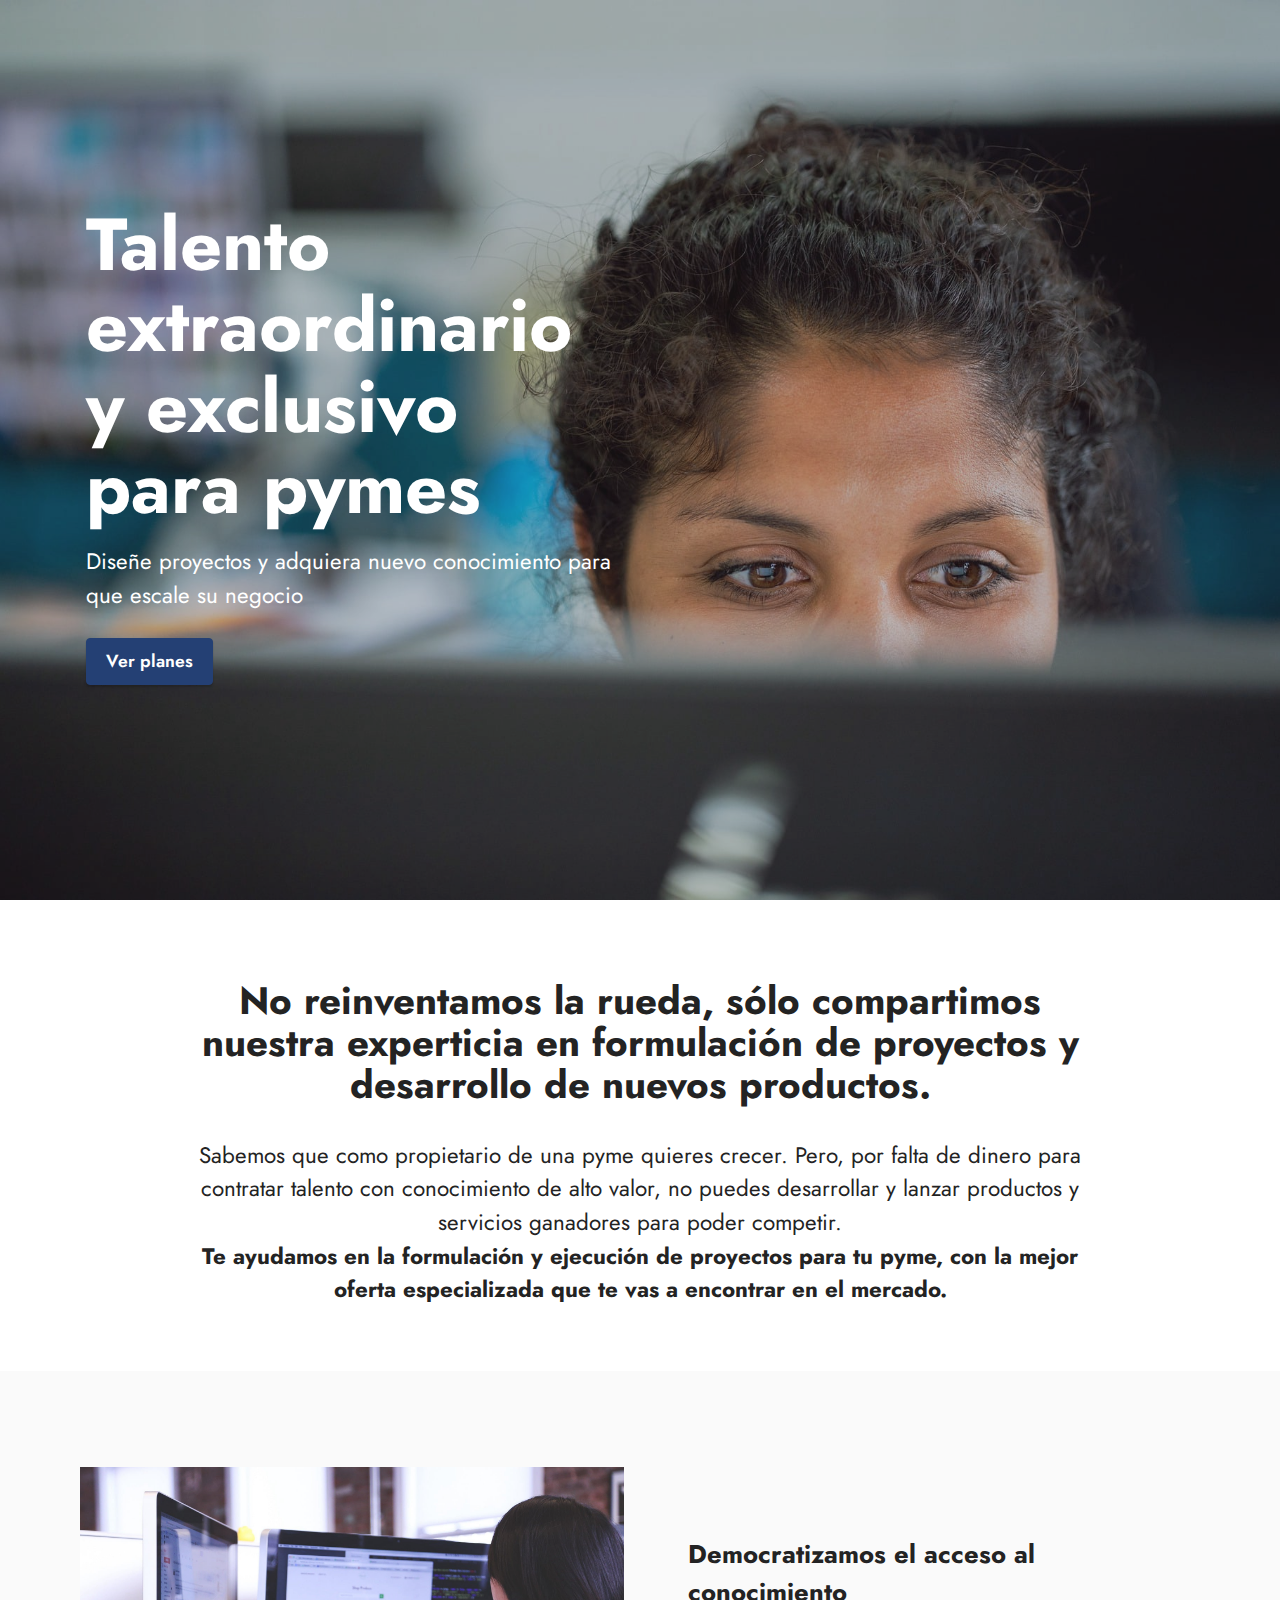
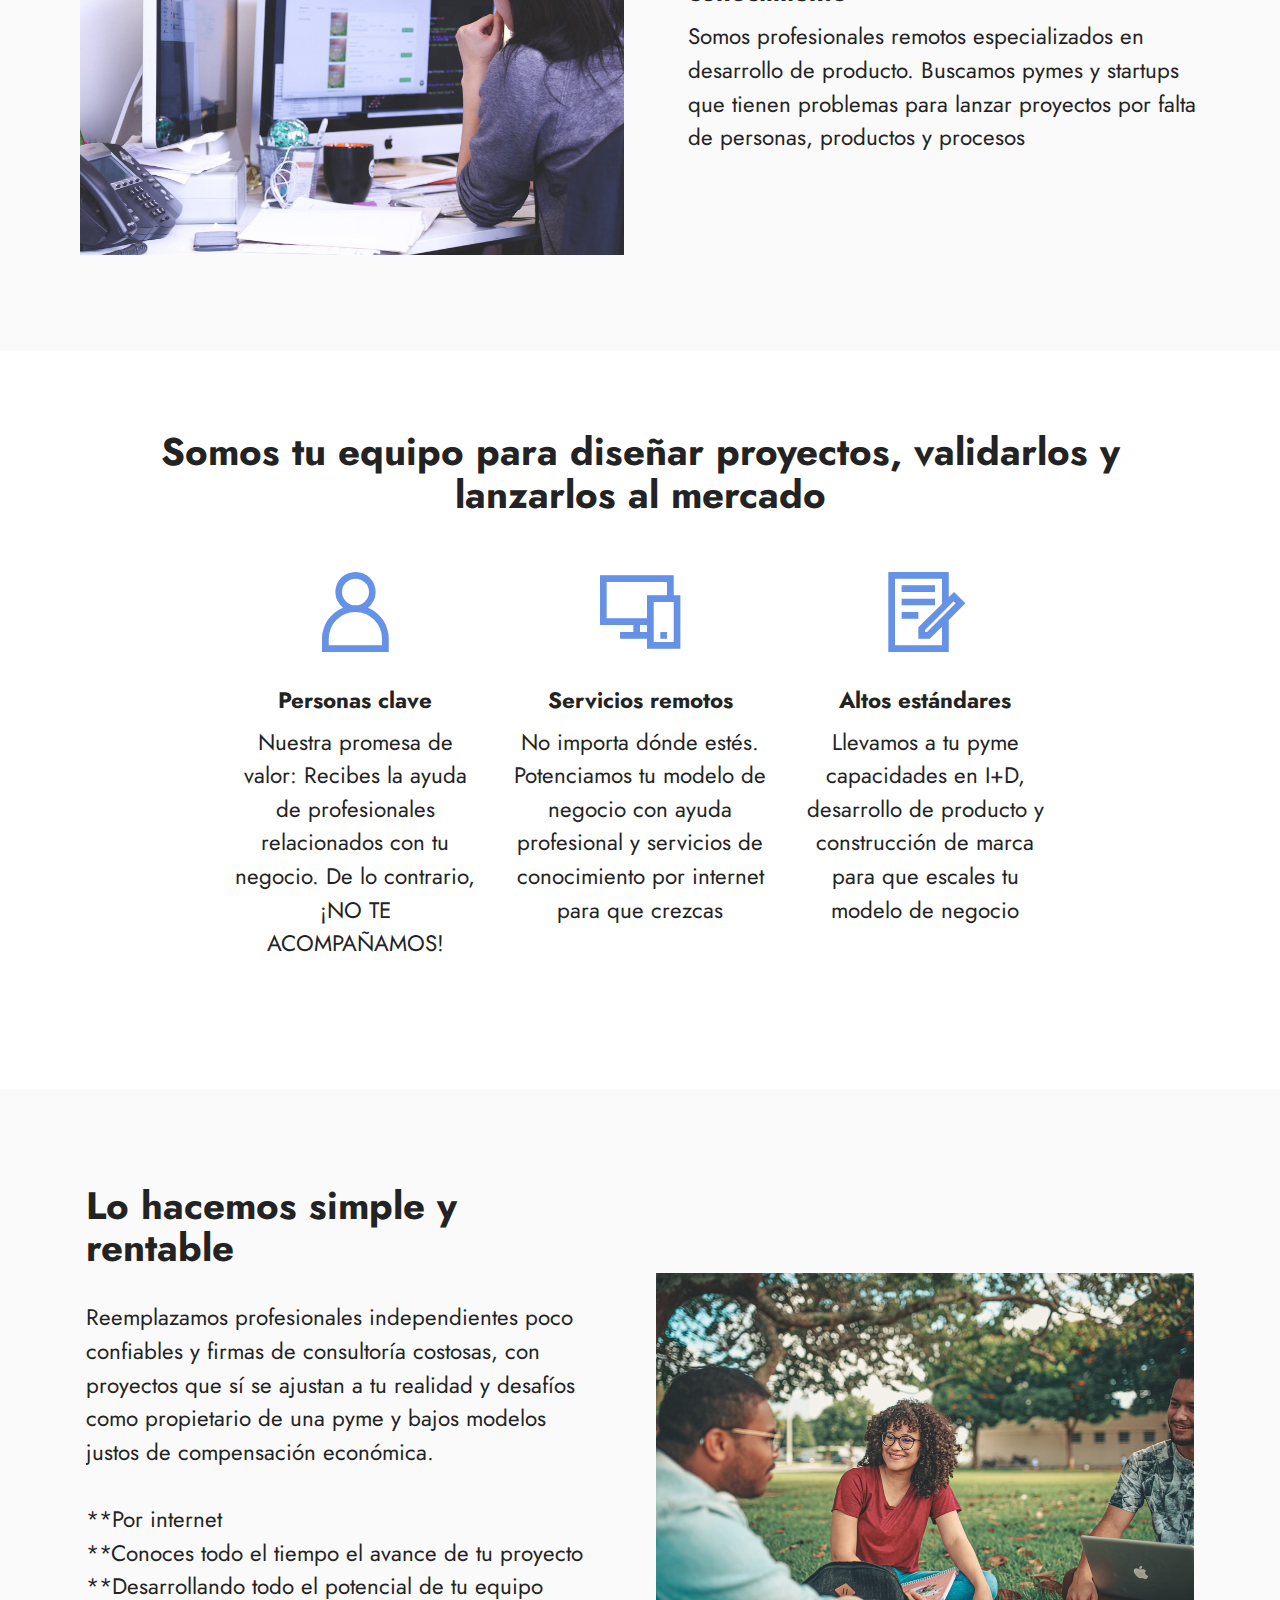
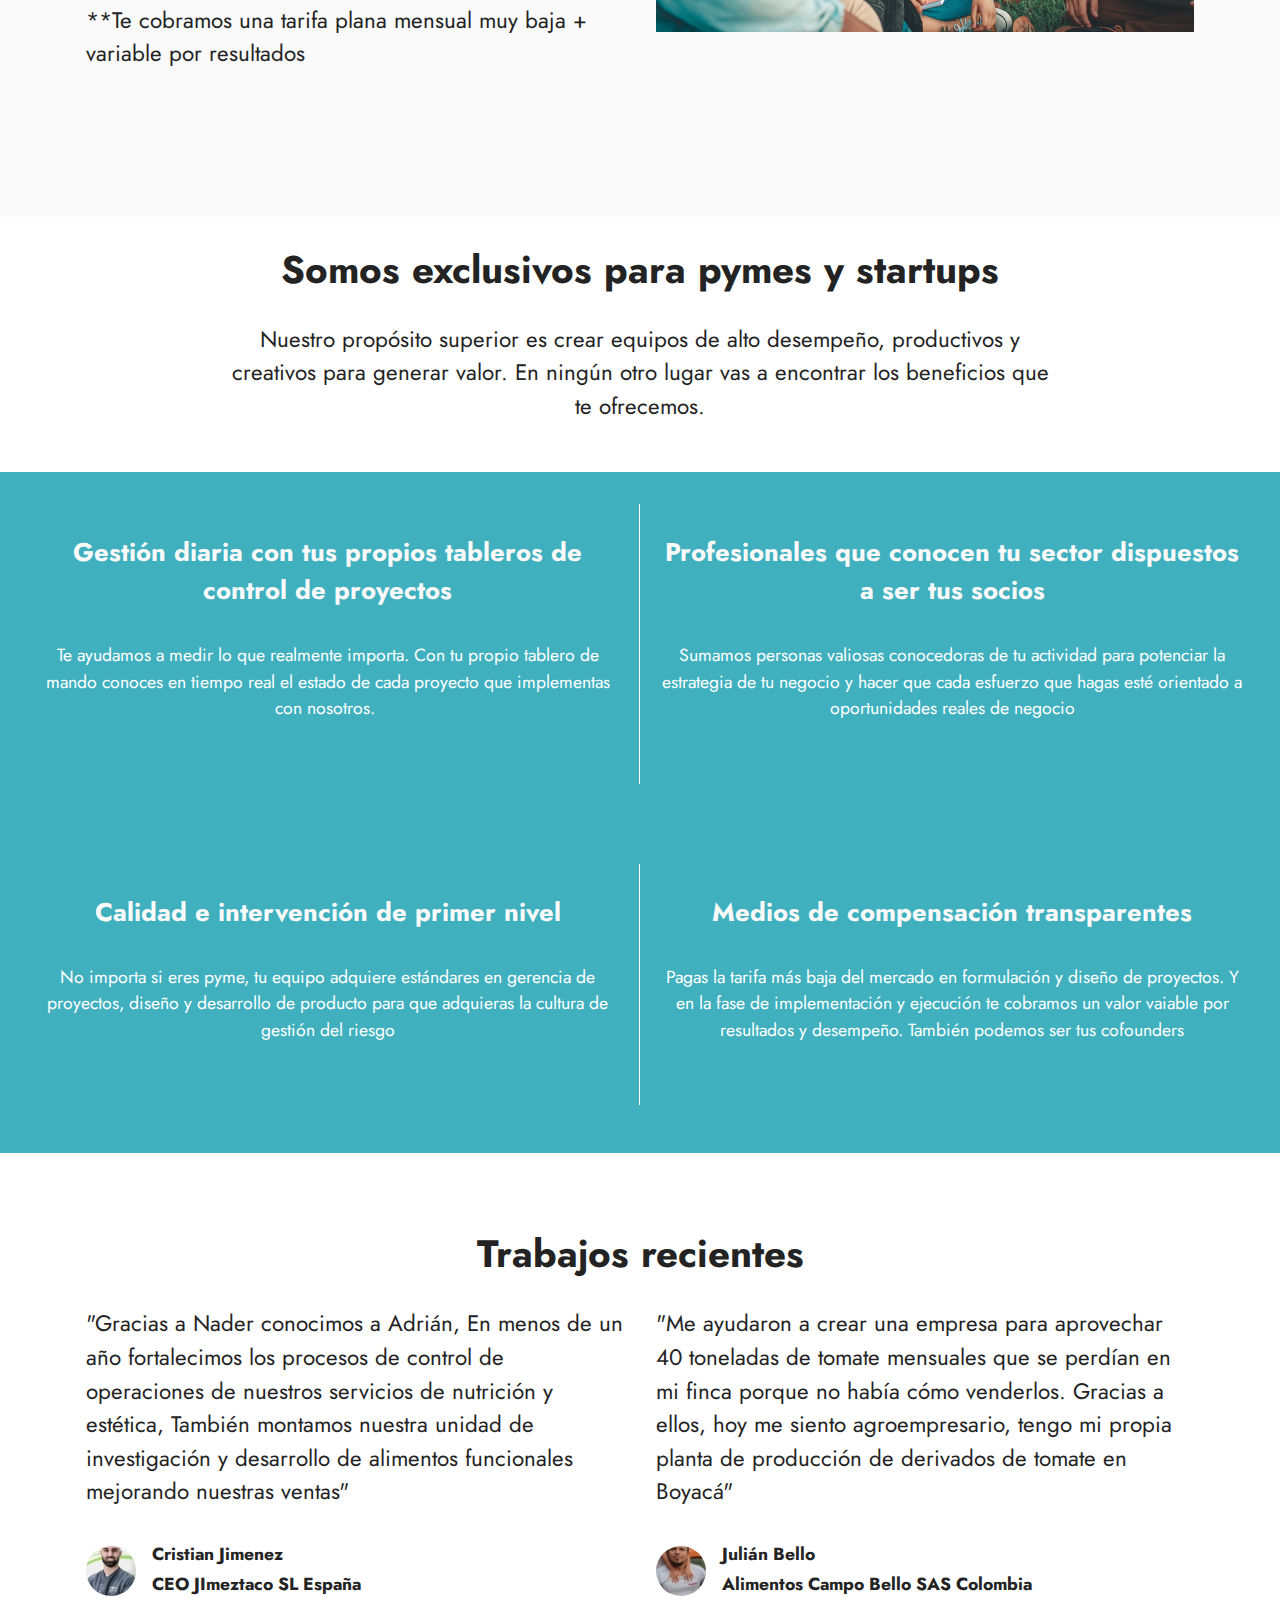
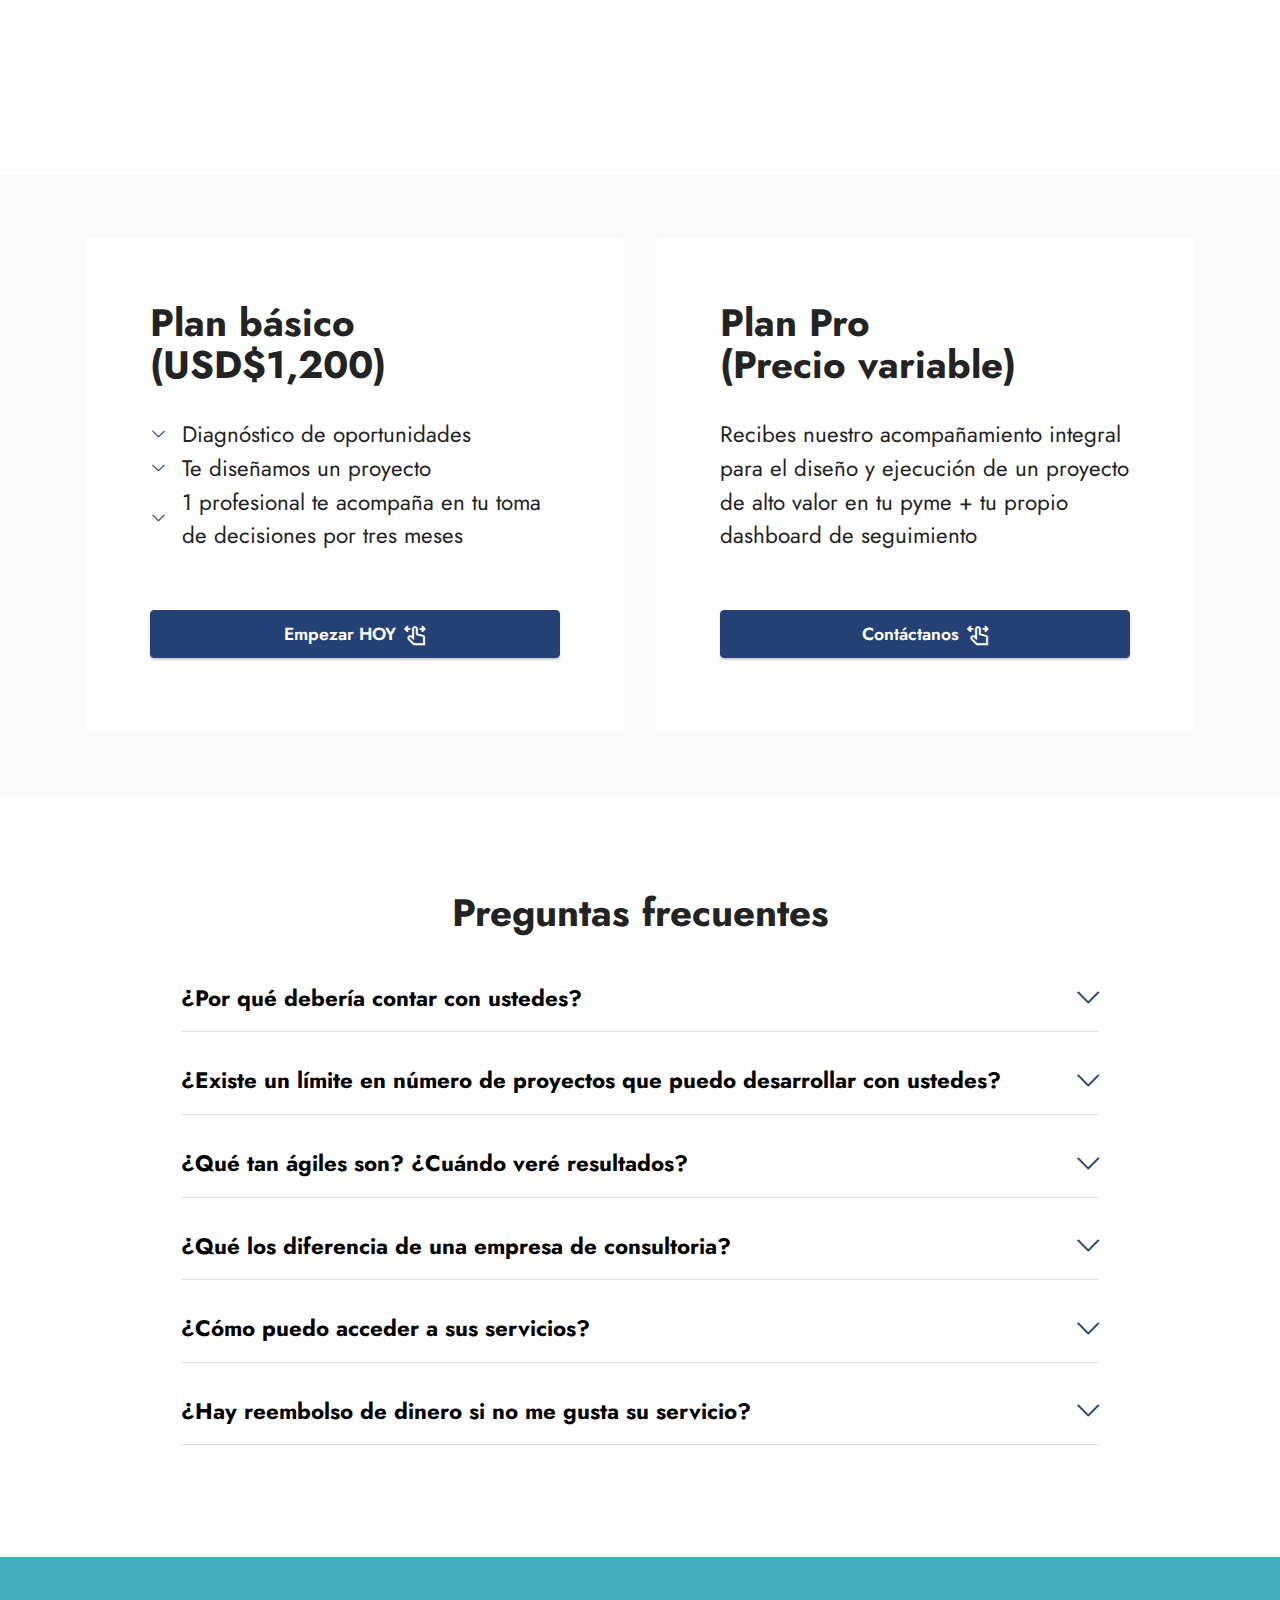
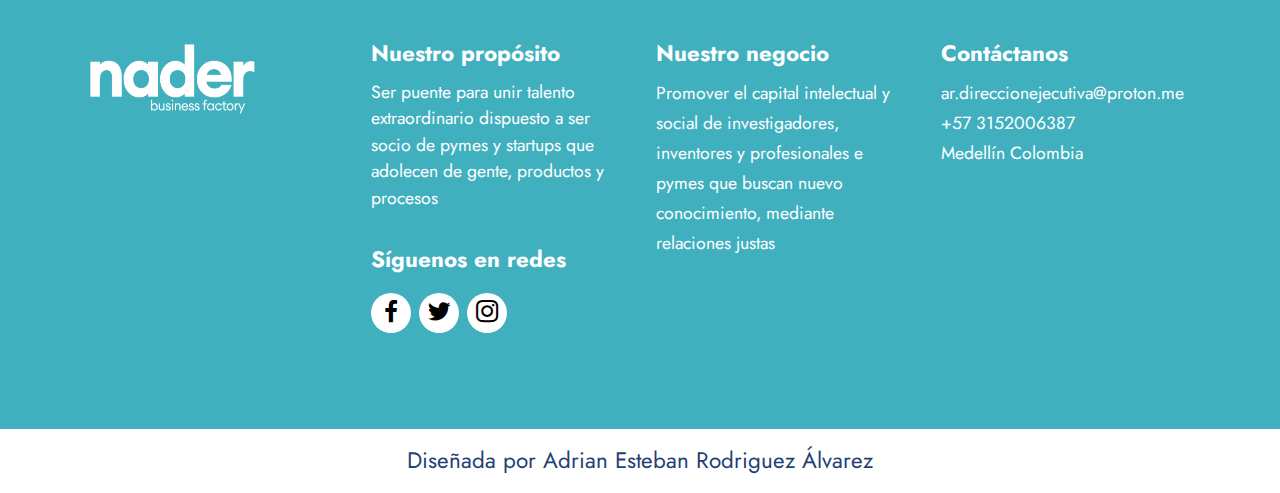
==== commit 47b57bd4: "Update index.html" ====
--- a/index.html
+++ b/index.html
@@ -476,8 +476,8 @@
             
         </div>
     </div>
-</section><section class="display-7" style="padding: 0;align-items: center;justify-content: center;flex-wrap: wrap;    align-content: center;display: flex;position: relative;height: 4rem;"><a href="https://mobiri.se/3085923" style="flex: 1 1;height: 4rem;position: absolute;width: 100%;z-index: 1;"><img alt="" style="height: 4rem;" src="[data-uri]"></a><p style="margin: 0;text-align: center;" class="display-7">&#8204;</p><a style="z-index:1" href="https://mobirise.com/html-builder.html">HTML Website Generator</a></section><script src="assets/bootstrap/js/bootstrap.bundle.min.js"></script>  <script src="assets/smoothscroll/smooth-scroll.js"></script>  <script src="assets/ytplayer/index.js"></script>  <script src="assets/mbr-switch-arrow/mbr-switch-arrow.js"></script>  <script src="assets/theme/js/script.js"></script>  
+</section><section class="display-7" style="padding: 0;align-items: center;justify-content: center;flex-wrap: wrap;    align-content: center;display: flex;position: relative;height: 4rem;"><a href="https://mobiri.se/3085923" style="flex: 1 1;height: 4rem;position: absolute;width: 100%;z-index: 1;"><img alt="" style="height: 4rem;" src="[data-uri]"></a><p style="margin: 0;text-align: center;" class="display-7">&#8204;</p><a style="z-index:1" href="https://adrianestebanrodriguez.blogspot.com">Diseñada por Adrian Esteban Rodriguez Álvarez</a></section><script src="assets/bootstrap/js/bootstrap.bundle.min.js"></script>  <script src="assets/smoothscroll/smooth-scroll.js"></script>  <script src="assets/ytplayer/index.js"></script>  <script src="assets/mbr-switch-arrow/mbr-switch-arrow.js"></script>  <script src="assets/theme/js/script.js"></script>  
   
   
 </body>
-</html>+</html>
